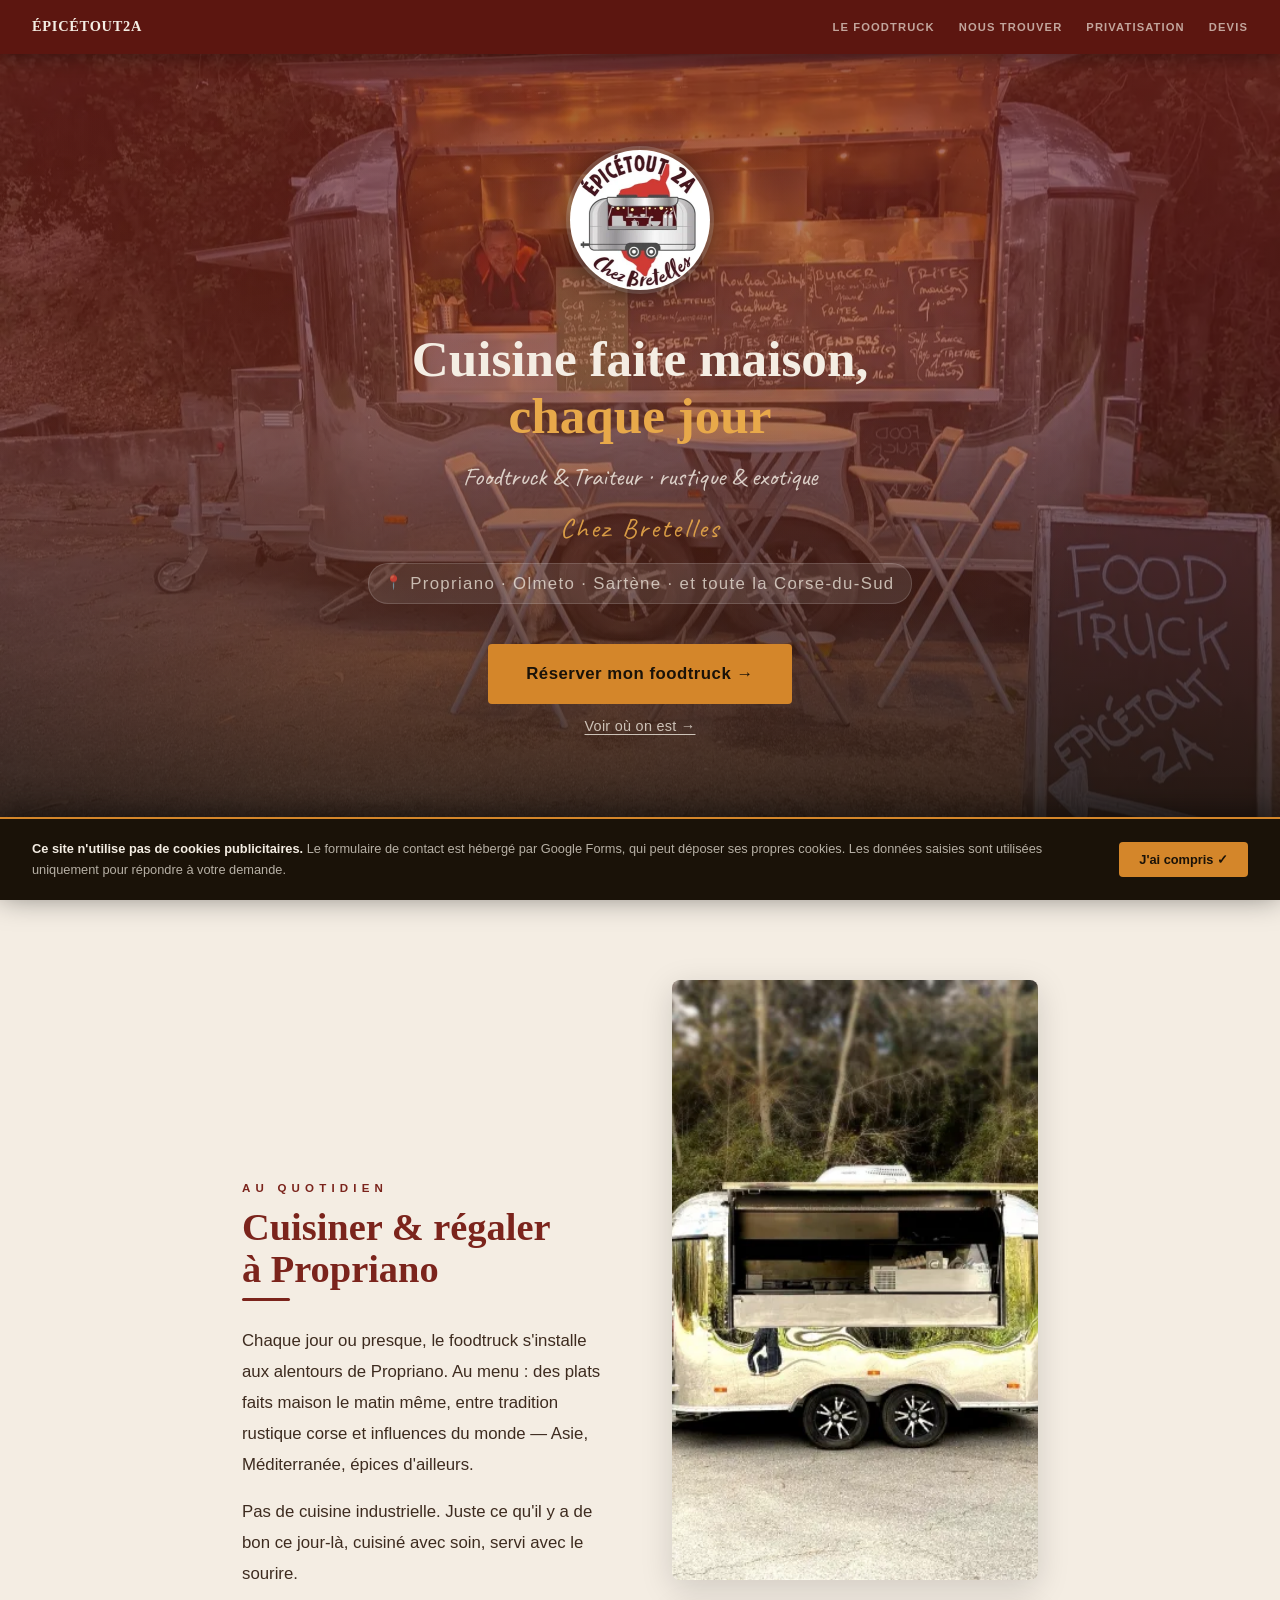
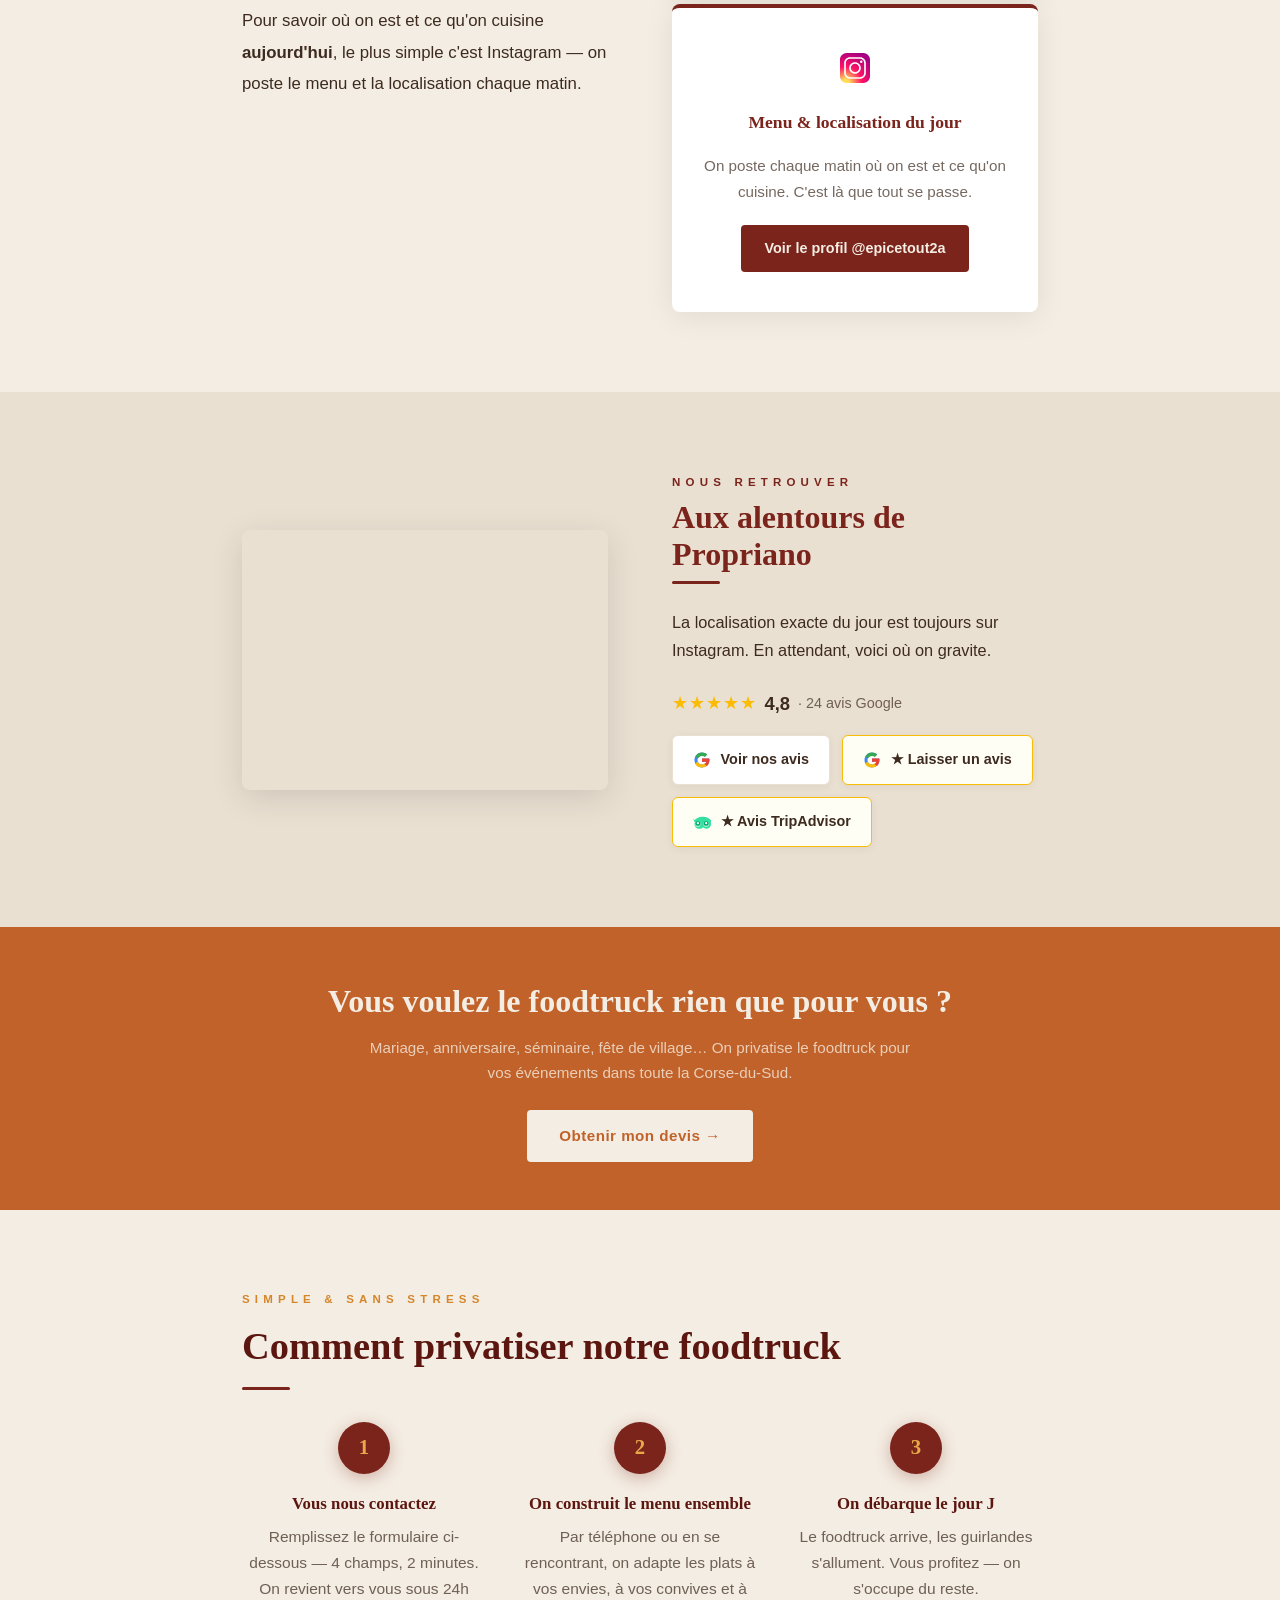
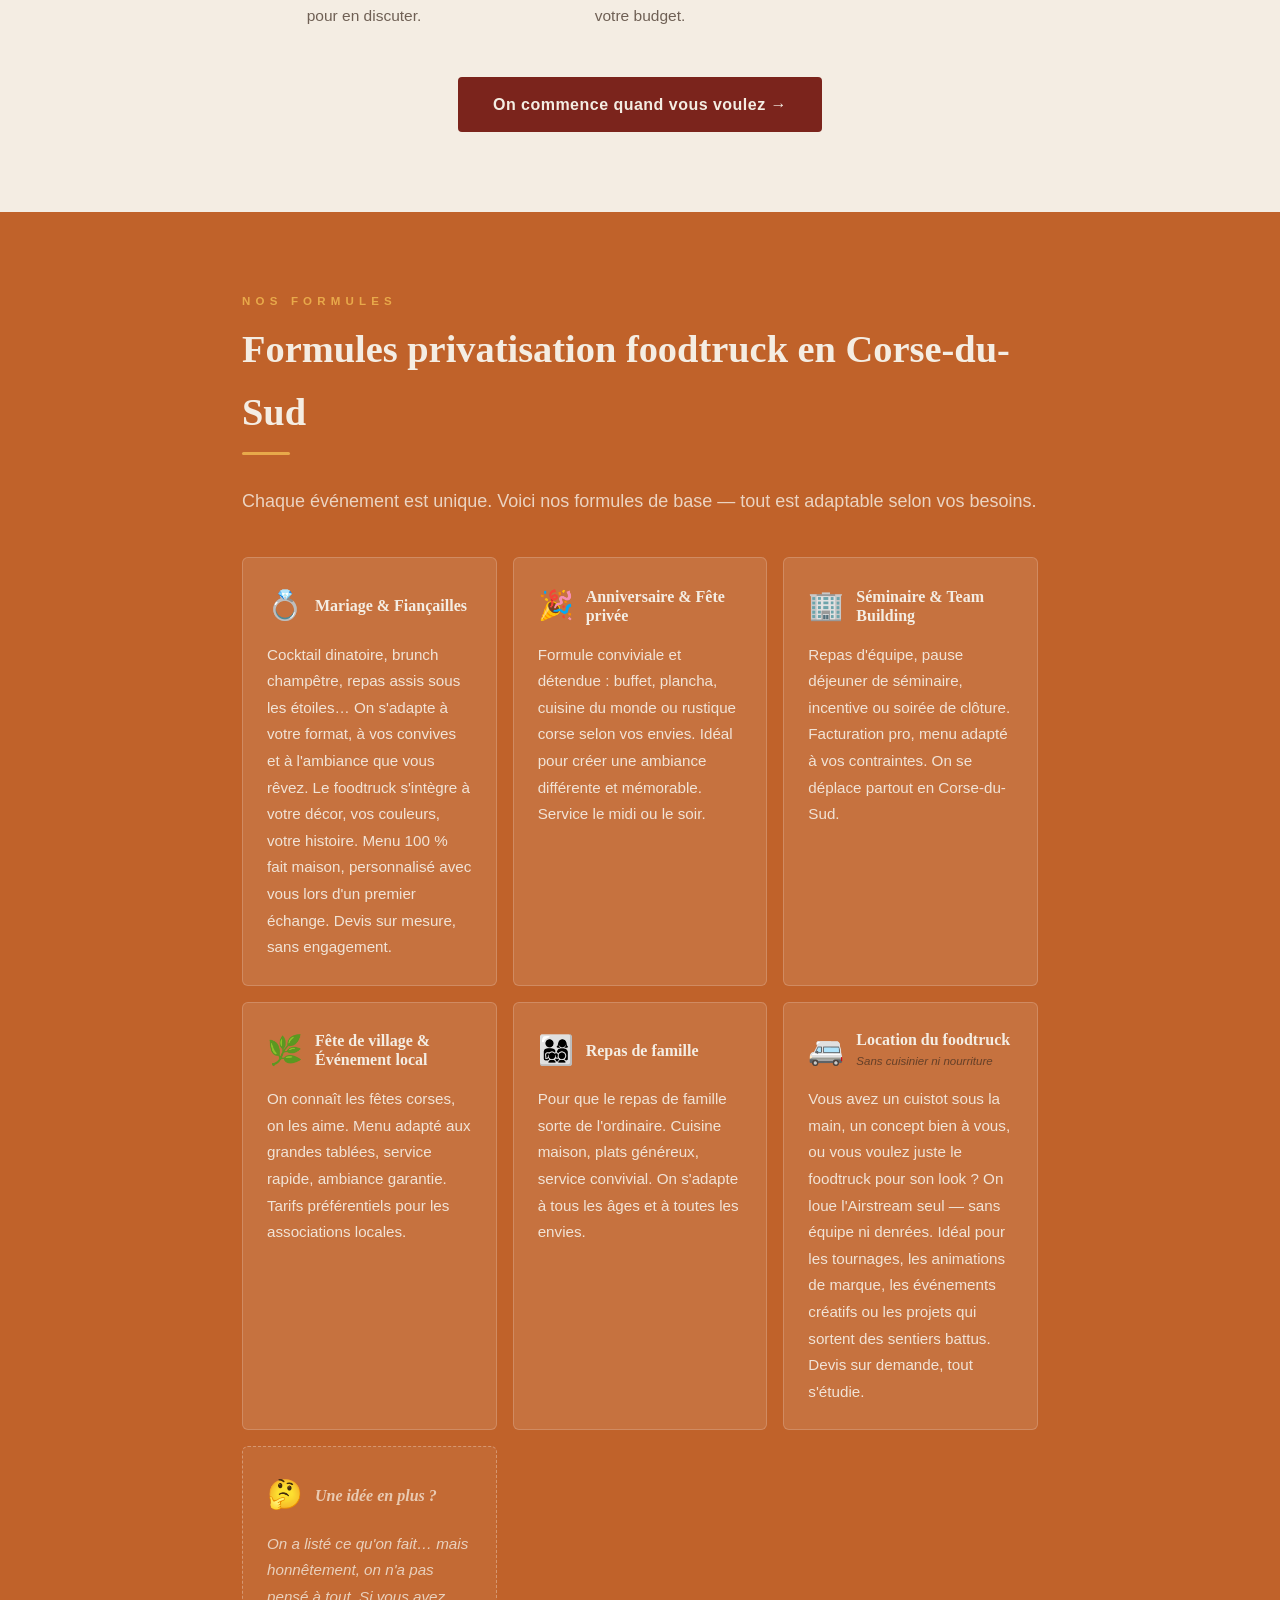
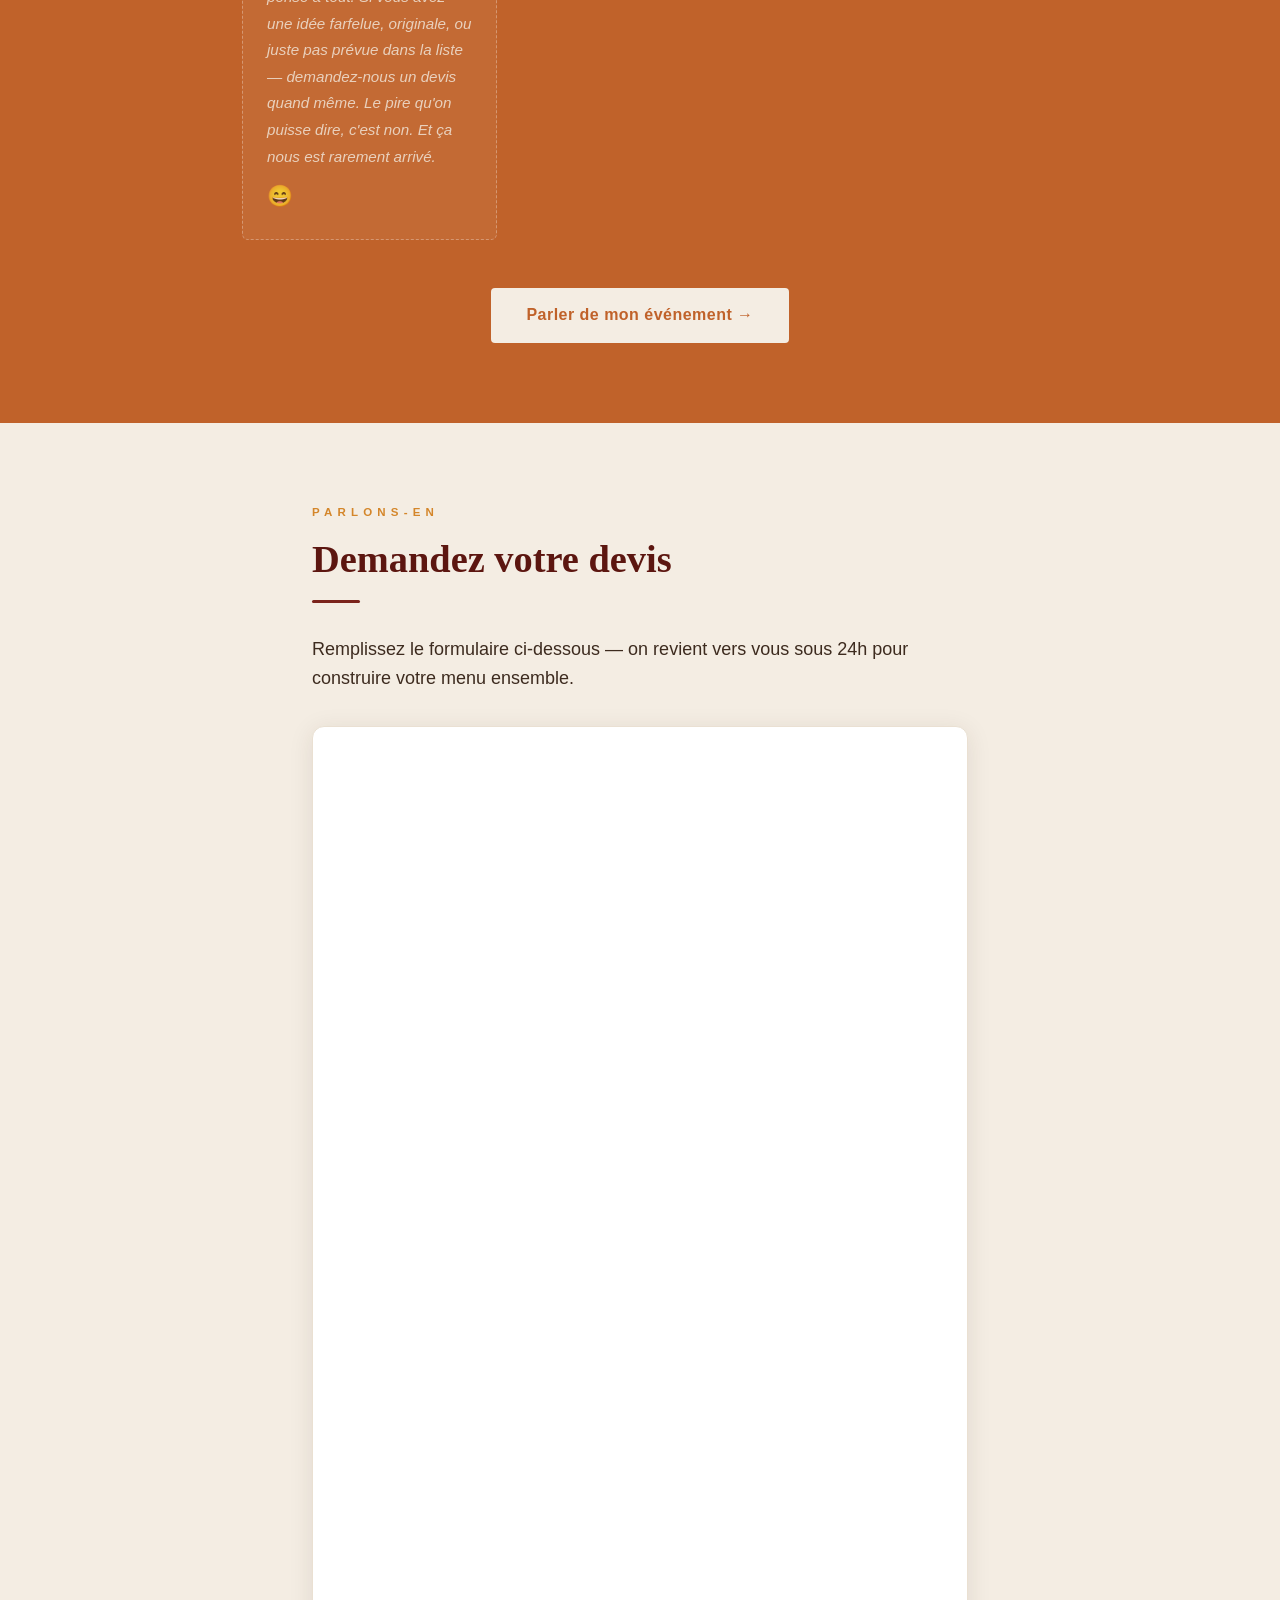
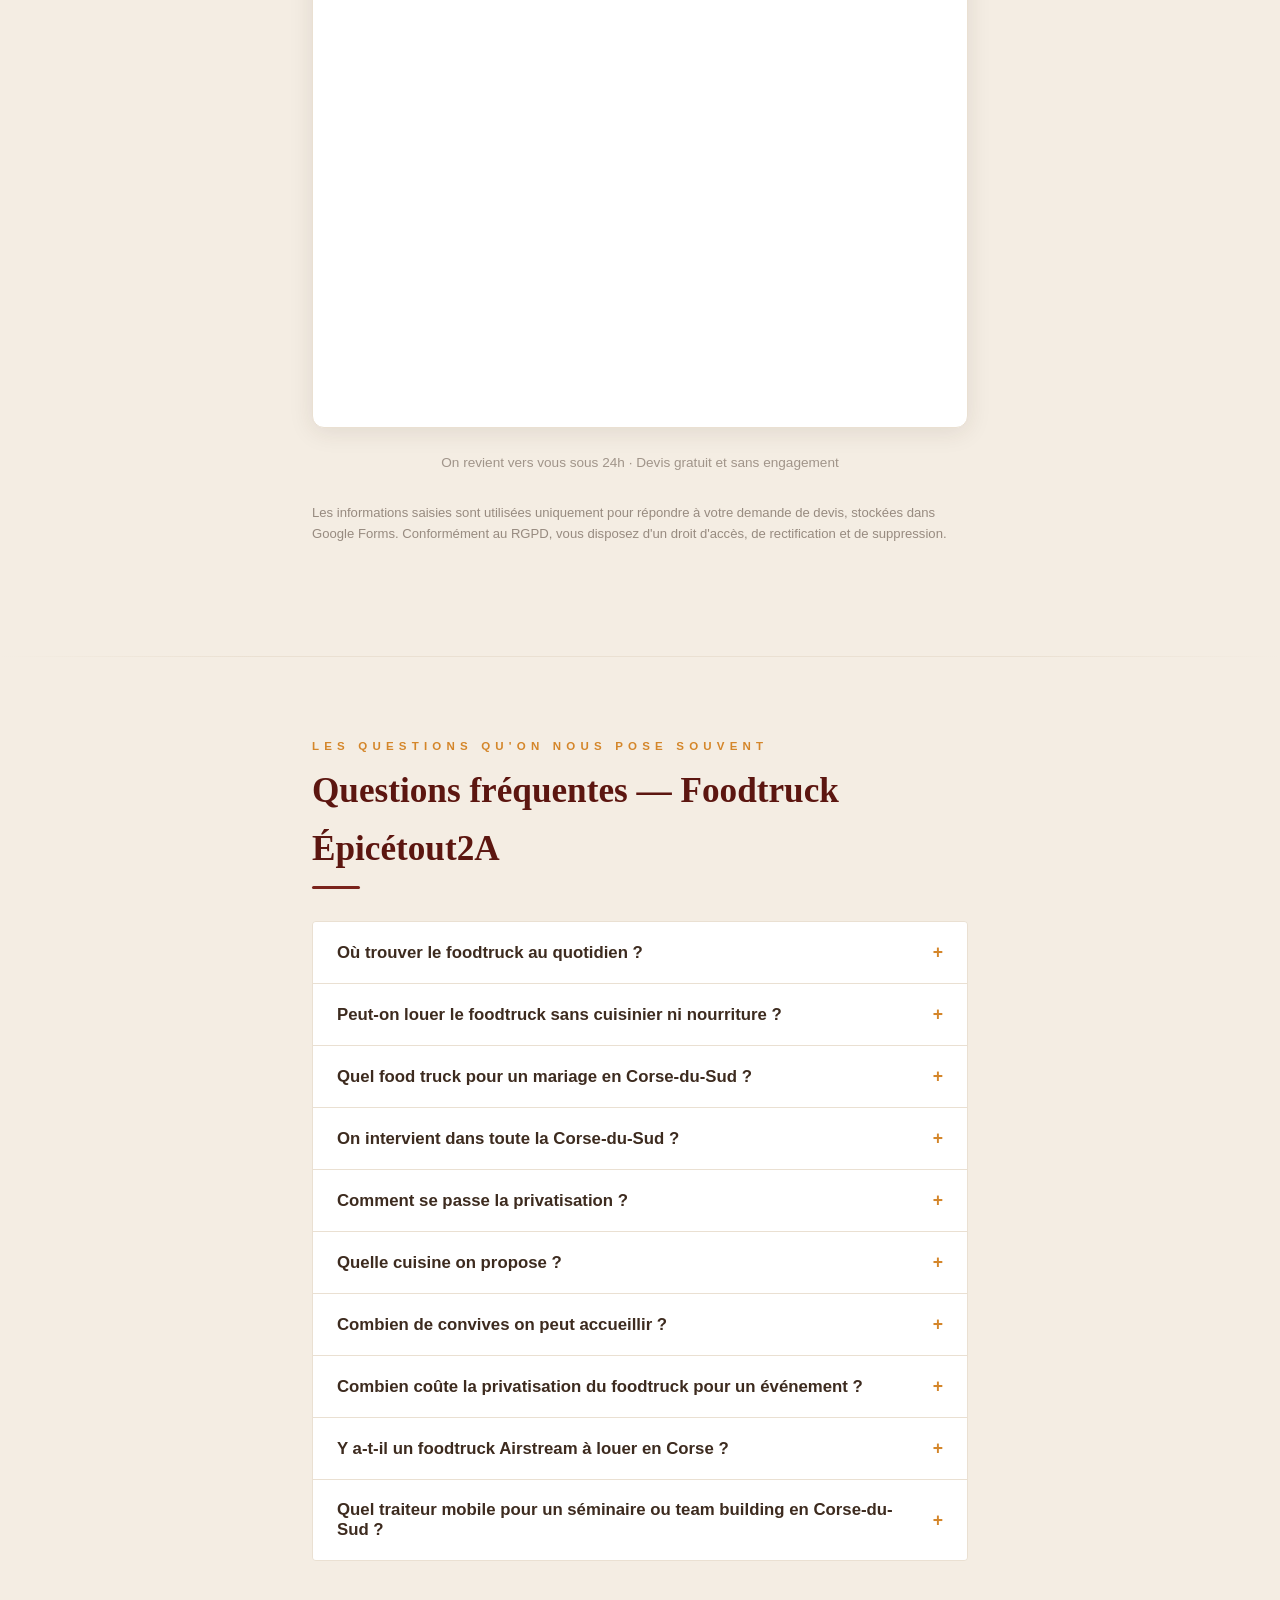
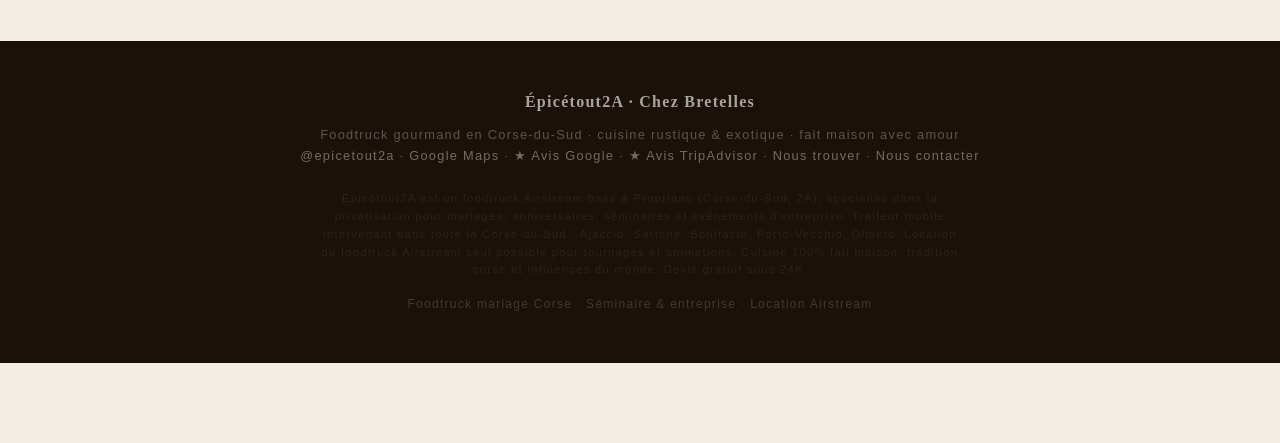
==== index.html @ 74b4d6d5 "feat: add "Nous trouver" section link + fix anchor scroll offset Title tag: brand name first for SEO" ====
<!DOCTYPE html>
<html lang="fr">
<head>
<meta charset="UTF-8">
<link rel="icon" type="image/x-icon" href="assets/images/favicon.png">
<link rel="icon" type="image/png" sizes="32x32" href="assets/images/favicon-32x32.png">
<link rel="icon" type="image/png" sizes="16x16" href="assets/images/favicon-32x32.png">
<link rel="apple-touch-icon" sizes="180x180" href="assets/images/apple-touch-icon.png">
<meta name="viewport" content="width=device-width, initial-scale=1.0">
<title>Épicétout2A - Plats à Emporter & Privatisation - Foodtruck Corse-du-Sud</title>
<meta name="description" content="Foodtruck Airstream à Propriano, Corse-du-Sud. Privatisation mariages, séminaires & événements. Cuisine fait maison. Location possible. Devis gratuit 24h.">
<meta name="keywords" content="Épicétout2A, Epicetout 2A, épicétout Propriano, food truck Propriano, food truck Corse, food truck Corse-du-Sud, food truck 2A, location food truck Corse, louer food truck Corse-du-Sud, location Airstream Corse, food truck mariage Corse, privatisation food truck Corse-du-Sud, traiteur mobile 2A, food truck événement Corse, Airstream Corse, cuisine corse fait maison, street food Propriano, menu du jour Propriano, food truck Ajaccio, food truck Sartène, food truck Bonifacio, food truck Porto-Vecchio, location camion cuisine Corse">
<meta name="robots" content="index, follow">
<meta property="og:title" content="Épicétout2A · Foodtruck Privatisation & Location en Corse-du-Sud">
<meta property="og:description" content="Food truck Airstream gourmand à Propriano. Privatisation avec service traiteur ou location du foodtruck seul pour vos événements en Corse-du-Sud. Devis gratuit sous 24h.">
<meta property="og:type" content="website">
<meta property="og:locale" content="fr_FR">
<meta property="og:url" content="https://epicetout2a.fr/">
<meta property="og:image" content="https://epicetout2a.fr/assets/images/hero.jpg">
<meta property="og:image:alt" content="Foodtruck Airstream Épicétout2A en Corse-du-Sud">
<meta property="og:site_name" content="Épicétout2A">
<meta name="twitter:card" content="summary_large_image">
<meta name="twitter:title" content="Épicétout2A · Foodtruck Airstream Corse-du-Sud">
<meta name="twitter:description" content="Foodtruck Airstream à Propriano. Privatisation mariages, séminaires, anniversaires. Location truck seul possible. Cuisine fait maison. Devis gratuit sous 24h.">
<meta name="twitter:image" content="https://epicetout2a.fr/assets/images/hero.jpg">
<!-- HowTo schema : featured snippets "comment privatiser un foodtruck" -->
<script type="application/ld+json">
{
  "@context": "https://schema.org",
  "@type": "HowTo",
  "name": "Comment privatiser le foodtruck Épicétout2A pour votre événement en Corse-du-Sud",
  "description": "3 étapes pour privatiser le foodtruck Airstream Épicétout2A pour votre mariage, anniversaire ou séminaire en Corse-du-Sud.",
  "totalTime": "PT24H",
  "step": [
    {
      "@type": "HowToStep",
      "position": 1,
      "name": "Envoyer votre demande de devis",
      "text": "Remplissez le formulaire de contact sur epicetout2a.fr — 4 champs, 2 minutes. Précisez votre type d'événement, la date souhaitée et le nombre de convives.",
      "url": "https://epicetout2a.fr/#contact"
    },
    {
      "@type": "HowToStep",
      "position": 2,
      "name": "Construire le menu ensemble",
      "text": "On vous rappelle sous 24h. Par téléphone ou en se rencontrant, on adapte les plats à vos envies, votre budget et vos convives. Devis gratuit et sans engagement."
    },
    {
      "@type": "HowToStep",
      "position": 3,
      "name": "Profiter le jour J",
      "text": "Le foodtruck Airstream Épicétout2A arrive sur votre lieu d'événement en Corse-du-Sud. Vous profitez — on s'occupe du reste."
    }
  ]
}
</script>
<!-- AEO / GEO : données structurées entité + FAQ — optimisé LLMs (ChatGPT, Claude, Gemini, Perplexity) -->
<script type="application/ld+json">
{
  "@context": "https://schema.org",
  "@graph": [
    {
      "@type": ["FoodEstablishment", "LocalBusiness"],
      "@id": "https://epicetout2a.fr/#business",
      "name": "Épicétout2A",
      "alternateName": ["Epicetout 2A", "Épicétout Propriano", "Chez Bretelles", "Épicétout Corse"],
      "description": "Épicétout2A est un foodtruck Airstream basé à Propriano, en Corse-du-Sud (2A). Spécialisé dans la privatisation pour mariages, anniversaires, séminaires et événements d'entreprise. Cuisine 100% fait maison, tradition corse et influences du monde. Location du truck Airstream seul possible pour tournages et animations. Intervient dans toute la Corse-du-Sud : Ajaccio, Sartène, Bonifacio, Porto-Vecchio, Olmeto.",
      "url": "https://epicetout2a.fr/",
      "address": {
        "@type": "PostalAddress",
        "addressLocality": "Propriano",
        "addressRegion": "Corse-du-Sud",
        "postalCode": "20110",
        "addressCountry": "FR"
      },
      "geo": {
        "@type": "GeoCoordinates",
        "latitude": 41.6530625,
        "longitude": 8.9257322
      },
      "hasMap": "https://maps.app.goo.gl/ruJF8FFxzT1jd8uR6",
      "areaServed": [
        { "@type": "City", "name": "Propriano", "sameAs": "https://www.wikidata.org/wiki/Q173619" },
        { "@type": "City", "name": "Ajaccio" },
        { "@type": "City", "name": "Sartène" },
        { "@type": "City", "name": "Bonifacio" },
        { "@type": "City", "name": "Porto-Vecchio" },
        { "@type": "City", "name": "Olmeto" },
        { "@type": "AdministrativeArea", "name": "Corse-du-Sud", "alternateName": "2A" }
      ],
      "servesCuisine": ["Corse", "Méditerranéenne", "Cuisine du monde", "Street food", "Cuisine fait maison"],
      "priceRange": "€€",
      "aggregateRating": {
        "@type": "AggregateRating",
        "ratingValue": "4.8",
        "reviewCount": "24",
        "bestRating": "5",
        "worstRating": "1"
      },
      "sameAs": [
        "https://www.instagram.com/epicetout2a/",
        "https://maps.app.goo.gl/ruJF8FFxzT1jd8uR6",
        "https://www.tripadvisor.fr/Restaurant_Review-g644100-d34430418-Reviews-Epicetout2A_Chez_Bretelles-Sartene_Corse_du_Sud_Corsica.html",
        "https://www.facebook.com/profile.php?id=61580472495480"
      ],
      "knowsAbout": [
        "foodtruck privatisation Corse",
        "traiteur mariage Corse-du-Sud",
        "traiteur mobile Corse",
        "location Airstream Corse",
        "cuisine corse fait maison",
        "foodtruck événement Corse",
        "street food Propriano",
        "séminaire repas Corse-du-Sud"
      ],
      "potentialAction": {
        "@type": "ReserveAction",
        "target": "https://epicetout2a.fr/#contact",
        "name": "Demander un devis gratuit"
      },
      "contactPoint": {
        "@type": "ContactPoint",
        "contactType": "customer service",
        "contactOption": "TollFree",
        "availableLanguage": "French",
        "url": "https://epicetout2a.fr/#contact"
      },
      "hasOfferCatalog": {
        "@type": "OfferCatalog",
        "name": "Formules de privatisation et location foodtruck Corse-du-Sud",
        "itemListElement": [
          {
            "@type": "Offer",
            "name": "Mariage & Fiançailles en Corse",
            "description": "Privatisation du foodtruck Airstream pour mariage en Corse-du-Sud. Menu 100% personnalisé, cocktail dinatoire, brunch champêtre ou repas assis. Service à table possible. Devis gratuit sous 24h.",
            "areaServed": "Corse-du-Sud"
          },
          {
            "@type": "Offer",
            "name": "Anniversaire & Fête privée",
            "description": "Foodtruck pour anniversaire ou fête privée en Corse. Buffet, plancha, cuisine du monde ou rustique corse. Service le midi ou le soir. Adapté à tous les âges."
          },
          {
            "@type": "Offer",
            "name": "Séminaire & Team Building Corse",
            "description": "Repas d'équipe, pause déjeuner de séminaire, incentive ou soirée de clôture. Facturation pro. Déplacement dans toute la Corse-du-Sud."
          },
          {
            "@type": "Offer",
            "name": "Fête de village & Événement local",
            "description": "Foodtruck pour fêtes corses et événements locaux. Grandes tablées, service rapide. Tarifs préférentiels pour associations locales."
          },
          {
            "@type": "Offer",
            "name": "Location foodtruck Airstream Corse",
            "description": "Location du foodtruck Airstream seul, sans cuisinier ni nourriture. Idéal pour tournages, animations de marque, événements créatifs en Corse. Devis sur demande."
          },
          {
            "@type": "Offer",
            "name": "Repas de famille",
            "description": "Privatisation foodtruck pour repas de famille en Corse-du-Sud. Cuisine maison, plats généreux, service convivial. Adapté à tous les âges."
          }
        ]
      }
    },
    {
      "@type": "FAQPage",
      "@id": "https://epicetout2a.fr/#faq",
      "mainEntity": [
        {
          "@type": "Question",
          "name": "Où trouver le foodtruck Épicétout2A au quotidien ?",
          "acceptedAnswer": { "@type": "Answer", "text": "Épicétout2A s'installe aux alentours de Propriano, en Corse-du-Sud. La localisation exacte et le menu du jour sont publiés chaque matin sur Instagram @epicetout2a." }
        },
        {
          "@type": "Question",
          "name": "Quel food truck pour un mariage en Corse-du-Sud ?",
          "acceptedAnswer": { "@type": "Answer", "text": "Épicétout2A est le foodtruck Airstream référence pour les mariages en Corse-du-Sud (2A). Menu 100% personnalisé, service à table possible, ambiance chaleureuse et unique. Basé à Propriano, on intervient dans toute la Corse-du-Sud : Ajaccio, Sartène, Bonifacio, Porto-Vecchio. Devis gratuit sous 24h sur epicetout2a.fr." }
        },
        {
          "@type": "Question",
          "name": "Y a-t-il un foodtruck Airstream à louer en Corse ?",
          "acceptedAnswer": { "@type": "Answer", "text": "Oui. Épicétout2A propose la location du foodtruck Airstream en Corse-du-Sud, avec ou sans équipe de cuisine. Location du truck seul (sans cuisinier ni nourriture) possible pour tournages, animations de marque, événements créatifs. Devis sur demande via epicetout2a.fr." }
        },
        {
          "@type": "Question",
          "name": "Combien coûte la privatisation d'un foodtruck pour un événement en Corse ?",
          "acceptedAnswer": { "@type": "Answer", "text": "Le tarif de privatisation du foodtruck Épicétout2A dépend du type d'événement, du nombre de convives, du menu choisi et de la localisation en Corse-du-Sud. Devis gratuit et sans engagement sous 24h — remplissez le formulaire sur epicetout2a.fr pour obtenir une estimation personnalisée." }
        },
        {
          "@type": "Question",
          "name": "Peut-on louer le foodtruck sans cuisinier ni nourriture ?",
          "acceptedAnswer": { "@type": "Answer", "text": "Oui, Épicétout2A propose la location du foodtruck Airstream seul, sans cuisinier ni nourriture. Idéal pour les tournages, animations visuelles, événements de marque ou projets créatifs. Devis sur demande via epicetout2a.fr." }
        },
        {
          "@type": "Question",
          "name": "Épicétout2A se déplace-t-il dans toute la Corse ?",
          "acceptedAnswer": { "@type": "Answer", "text": "Épicétout2A intervient dans toute la Corse-du-Sud (2A) — Ajaccio, Sartène, Bonifacio, Porto-Vecchio, Olmeto et les villages alentours. Déplacement hors 2A possible sur demande." }
        },
        {
          "@type": "Question",
          "name": "Comment fonctionne la privatisation du foodtruck Épicétout2A ?",
          "acceptedAnswer": { "@type": "Answer", "text": "Trois étapes : (1) Remplissez le formulaire sur epicetout2a.fr. (2) On vous rappelle sous 24h pour construire le menu ensemble selon vos envies et votre budget. (3) Le foodtruck débarque le jour J — vous profitez, on s'occupe du reste. Devis gratuit et sans engagement." }
        },
        {
          "@type": "Question",
          "name": "Quelle cuisine propose Épicétout2A ?",
          "acceptedAnswer": { "@type": "Answer", "text": "Cuisine 100% fait maison, mêlant la tradition rustique corse (plats mijotés, produits locaux) aux influences du monde (Asie, Méditerranée, épices exotiques). Le menu change chaque jour et est entièrement personnalisable pour vos événements privés." }
        },
        {
          "@type": "Question",
          "name": "Quel est le meilleur traiteur mobile pour un séminaire en Corse-du-Sud ?",
          "acceptedAnswer": { "@type": "Answer", "text": "Épicétout2A est un foodtruck traiteur mobile basé à Propriano, Corse-du-Sud, spécialisé dans les repas de séminaire et événements d'entreprise. Facturation pro, menu adapté, déplacement dans toute la Corse-du-Sud. Contact via epicetout2a.fr." }
        }
      ]
    }
  ]
}
</script>
<!-- Canonical à mettre à jour avec l'URL définitive une fois le domaine configuré -->
<link rel="canonical" href="https://epicetout2a.fr/">
<link rel="preconnect" href="https://fonts.bunny.net" crossorigin>
<link rel="preload" href="assets/images/hero.webp" as="image" type="image/webp" fetchpriority="high">
<link rel="preload" href="https://fonts.bunny.net/css?family=playfair-display:400i,700,700i,900,900i|source-sans-3:300,400,600|caveat:500,700&display=swap" as="style" onload="this.onload=null;this.rel='stylesheet'">
<noscript><link href="https://fonts.bunny.net/css?family=playfair-display:400i,700,700i,900,900i|source-sans-3:300,400,600|caveat:500,700&display=swap" rel="stylesheet"></noscript>

<link rel="stylesheet" href="assets/css/style.css">
<!-- SEO/AEO : termes techniques pour référencement -->
<!-- foodtruck Airstream Corse, remorque cuisine Airstream 2A, caravane cuisine chromée, -->
<!-- Airstream food truck Propriano, Airstream privatisation Corse-du-Sud -->
</head>
<body>

<!-- NAV -->
<nav>
  <span class="brand">Épicétout2A</span>
  <a href="#quotidien">Le foodtruck</a>
  <a href="#retrouver">Nous trouver</a>
  <a href="#privatisation">Privatisation</a>
  <a href="#contact">Devis</a>
  <button class="nav-burger" aria-label="Menu" onclick="toggleNav(this)">
    <span></span><span></span><span></span>
  </button>
</nav>
<div class="nav-mobile-menu" id="navMobile">
  <a href="#quotidien" onclick="closeNav()">Le foodtruck</a>
  <a href="#retrouver" onclick="closeNav()">Nous trouver</a>
  <a href="#privatisation" onclick="closeNav()">Privatisation</a>
  <a href="#contact" onclick="closeNav()">Devis gratuit</a>
</div>

<!-- ═══════════════════════════════════════
     HERO
════════════════════════════════════════ -->
<div class="hero-daily" id="hero" style="background-image:linear-gradient(to bottom,rgba(123,36,28,0.75) 0%,rgba(123,36,28,0.55) 40%,rgba(26,18,8,0.9) 100%),image-set(url('assets/images/hero.webp') type('image/webp'),url('assets/images/hero.jpg') type('image/jpeg'));background-size:cover;background-position:center 40%;background-repeat:no-repeat;">
  <div class="logo-wrap">
    <picture>
      <source srcset="assets/images/logo.webp" type="image/webp">
      <img src="assets/images/logo.jpg" alt="Logo Épicétout2A" width="120" height="120" loading="eager" fetchpriority="high">
    </picture>
  </div>
  <h1>Cuisine faite maison,<br><em>chaque jour</em></h1>
  <p class="tagline">Foodtruck &amp; Traiteur · rustique &amp; exotique</p>
  <p class="bretelles">Chez Bretelles</p>
  <span class="geo">Propriano · Olmeto · Sartène · et toute la Corse-du-Sud</span>
  <a href="#contact" class="hero-cta">Réserver mon foodtruck →</a>
  <a href="#retrouver" class="hero-cta-secondary">Voir où on est →</a>
  <div class="scroll-hint">↓ découvrir</div>
</div>

<!-- ═══════════════════════════════════════
     LE QUOTIDIEN
════════════════════════════════════════ -->
<div class="daily-section" id="quotidien">
  <div class="daily-inner">
    <div class="daily-text">
      <p class="sec-label">Au quotidien</p>
      <h2>Cuisiner &amp; régaler<br>à Propriano</h2>
      <div class="rule"></div>
      <p>Chaque jour ou presque, le foodtruck s'installe aux alentours de Propriano. Au menu : des plats faits maison le matin même, entre tradition rustique corse et influences du monde — Asie, Méditerranée, épices d'ailleurs.</p>
      <p>Pas de cuisine industrielle. Juste ce qu'il y a de bon ce jour-là, cuisiné avec soin, servi avec le sourire.</p>
      <p>Pour savoir où on est et ce qu'on cuisine <strong>aujourd'hui</strong>, le plus simple c'est Instagram — on poste le menu et la localisation chaque matin.</p>
    </div>
    <div>
      <div style="border-radius:8px;overflow:hidden;box-shadow:0 8px 32px rgba(0,0,0,0.15);">
        <picture>
          <source srcset="assets/images/foodtruck-photo.webp" type="image/webp">
          <img src="assets/images/foodtruck-photo.jpg" alt="Épicétout2A - Foodtruck Airstream en Corse-du-Sud" width="600" height="600" style="width:100%;display:block;aspect-ratio:1/1;object-fit:cover;object-position:center bottom;" loading="lazy">
        </picture>
      </div>
      <div style="margin-top:1.5rem;">
        <div class="insta-card">
          <svg xmlns="http://www.w3.org/2000/svg" viewBox="0 0 48 48" width="40" height="40" style="margin-bottom:0.25rem;">
            <radialGradient id="ig" cx="19%" cy="99%" r="108%">
              <stop offset="0" stop-color="#fd5"/>
              <stop offset=".1" stop-color="#fd5"/>
              <stop offset=".5" stop-color="#f16"/>
              <stop offset="1" stop-color="#a40082"/>
            </radialGradient>
            <path fill="url(#ig)" d="M34.017 41.99l-20 .019c-4.4.004-8.003-3.592-8.008-7.992l-.019-20c-.004-4.4 3.592-8.003 7.992-8.008l20-.019c4.4-.004 8.003 3.592 8.008 7.992l.019 20c.005 4.401-3.592 8.004-7.992 8.008z"/>
            <path fill="#fff" d="M24 31c-3.859 0-7-3.14-7-7s3.141-7 7-7 7 3.14 7 7-3.141 7-7 7zm0-12c-2.757 0-5 2.243-5 5s2.243 5 5 5 5-2.243 5-5-2.243-5-5-5z"/>
            <circle cx="31.5" cy="16.5" r="1.5" fill="#fff"/>
            <path fill="#fff" d="M30 37H18c-3.859 0-7-3.14-7-7V18c0-3.86 3.141-7 7-7h12c3.859 0 7 3.14 7 7v12c0 3.86-3.141 7-7 7zM18 13c-2.757 0-5 2.243-5 5v12c0 2.757 2.243 5 5 5h12c2.757 0 5-2.243 5-5V18c0-2.757-2.243-5-5-5H18z"/>
          </svg>
          <h3>Menu &amp; localisation du jour</h3>
          <p>On poste chaque matin où on est et ce qu'on cuisine. C'est là que tout se passe.</p>
          <a href="https://www.instagram.com/epicetout2a/" target="_blank" rel="noopener noreferrer" data-umami-event="click_instagram" class="insta-handle">
            Voir le profil @epicetout2a
          </a>
        </div>
      </div>
    </div>
  </div>
</div>

<!-- ═══════════════════════════════════════
     NOUS RETROUVER
════════════════════════════════════════ -->
<div class="retrouver-section" id="retrouver">
  <div class="retrouver-inner">
    <div class="retrouver-map">
      <iframe
        src="https://www.google.com/maps/embed?pb=!1m18!1m12!1m3!1d2893!2d8.9257322!3d41.6530625!2m3!1f0!2f0!3f0!3m2!1i1024!2i768!4f13.1!3m3!1m2!1s0x12da2f575fb54df5%3A0xc19603756e8aa6eb!2s%C3%89picetout%202A%20-%20Chez%20Bretelles!5e0!3m2!1sfr!2sfr!4v1685000000000!5m2!1sfr!2sfr"
        width="100%" height="260" style="border:0;display:block;"
        allowfullscreen="" loading="lazy"
        referrerpolicy="no-referrer-when-downgrade"
        title="Localisation Épicétout2A sur Google Maps">
      </iframe>
    </div>
    <div class="retrouver-info">
      <p class="sec-label">Nous retrouver</p>
      <h2>Aux alentours de Propriano</h2>
      <div class="rule"></div>
      <p>La localisation exacte du jour est toujours sur Instagram. En attendant, voici où on gravite.</p>
      <div style="display:flex;align-items:center;gap:0.5rem;margin-bottom:1rem;font-family:'Source Sans 3',sans-serif;">
        <span style="color:#FBBC05;font-size:1.1rem;letter-spacing:0.05em;">★★★★★</span>
        <strong style="font-size:1.15rem;color:var(--brun);">4,8</strong>
        <span style="font-size:0.9rem;color:var(--brun);opacity:0.7;">· 24 avis Google</span>
      </div>
      <div style="display:flex;flex-wrap:wrap;gap:0.75rem;align-items:center;">
        <a href="https://maps.app.goo.gl/ruJF8FFxzT1jd8uR6" target="_blank" rel="noopener noreferrer" class="btn-google-avis" data-umami-event="click_google_maps">
          <svg width="18" height="18" viewBox="0 0 48 48" xmlns="http://www.w3.org/2000/svg"><path fill="#4285F4" d="M44.5 20H24v8.5h11.7C34.2 33.5 29.6 36 24 36c-6.6 0-12-5.4-12-12s5.4-12 12-12c2.9 0 5.6 1.1 7.6 2.8l6-6C34.3 6.1 29.4 4 24 4 12.9 4 4 12.9 4 24s8.9 20 20 20c11 0 19.7-8 19.7-20 0-1.3-.1-2.7-.2-4z"/><path fill="#34A853" d="M6.3 14.7l7 5.1C15 16.2 19.1 13 24 13c2.9 0 5.6 1.1 7.6 2.8l6-6C34.3 6.1 29.4 4 24 4 16.3 4 9.7 8.4 6.3 14.7z"/><path fill="#FBBC05" d="M24 44c5.4 0 10.3-1.9 14-5.1l-6.5-5.3C29.7 35.5 27 36 24 36c-5.5 0-10.1-3.4-11.7-8.2l-7 5.4C8.3 39.6 15.6 44 24 44z"/><path fill="#EA4335" d="M44.5 20H24v8.5h11.7c-.9 2.7-2.7 5-5.2 6.4l6.5 5.3C41.1 36.5 44 30.8 44 24c0-1.3-.1-2.7-.5-4z"/></svg>
          Voir nos avis
        </a>
        <a href="https://g.page/r/Ceumim51A5bBEAE/review" target="_blank" rel="noopener noreferrer" class="btn-google-avis btn-laisser-avis" data-umami-event="click_google_review">
          <svg width="18" height="18" viewBox="0 0 48 48" xmlns="http://www.w3.org/2000/svg"><path fill="#4285F4" d="M44.5 20H24v8.5h11.7C34.2 33.5 29.6 36 24 36c-6.6 0-12-5.4-12-12s5.4-12 12-12c2.9 0 5.6 1.1 7.6 2.8l6-6C34.3 6.1 29.4 4 24 4 12.9 4 4 12.9 4 24s8.9 20 20 20c11 0 19.7-8 19.7-20 0-1.3-.1-2.7-.2-4z"/><path fill="#34A853" d="M6.3 14.7l7 5.1C15 16.2 19.1 13 24 13c2.9 0 5.6 1.1 7.6 2.8l6-6C34.3 6.1 29.4 4 24 4 16.3 4 9.7 8.4 6.3 14.7z"/><path fill="#FBBC05" d="M24 44c5.4 0 10.3-1.9 14-5.1l-6.5-5.3C29.7 35.5 27 36 24 36c-5.5 0-10.1-3.4-11.7-8.2l-7 5.4C8.3 39.6 15.6 44 24 44z"/><path fill="#EA4335" d="M44.5 20H24v8.5h11.7c-.9 2.7-2.7 5-5.2 6.4l6.5 5.3C41.1 36.5 44 30.8 44 24c0-1.3-.1-2.7-.5-4z"/></svg>
          ★ Laisser un avis
        </a>
        <a href="https://www.tripadvisor.fr/Restaurant_Review-g644100-d34430418-Reviews-Epicetout2A_Chez_Bretelles-Sartene_Corse_du_Sud_Corsica.html" target="_blank" rel="noopener noreferrer" class="btn-google-avis btn-laisser-avis" data-umami-event="click_tripadvisor_review">
          <svg width="18" height="18" viewBox="0 0 24 24" xmlns="http://www.w3.org/2000/svg"><circle cx="6.5" cy="13.5" r="3.5" fill="#00AA6C"/><circle cx="17.5" cy="13.5" r="3.5" fill="#00AA6C"/><path d="M12 5C8.13 5 4.63 6.67 2.24 9.36L0 8l2.5 4.5A6.46 6.46 0 0 0 2 14.5C2 18.09 4.91 21 8.5 21c1.93 0 3.67-.83 4.88-2.16A6.46 6.46 0 0 0 17.5 21c3.59 0 6.5-2.91 6.5-6.5 0-.54-.07-1.06-.19-1.56L26 8l-2.24 1.36C21.37 6.67 17.87 5 14 5h-2zm-5.5 6a3.5 3.5 0 1 1 0 7 3.5 3.5 0 0 1 0-7zm11 0a3.5 3.5 0 1 1 0 7 3.5 3.5 0 0 1 0-7z" fill="#34E0A1"/><circle cx="6.5" cy="13.5" r="1.5" fill="white"/><circle cx="17.5" cy="13.5" r="1.5" fill="white"/></svg>
          ★ Avis TripAdvisor
        </a>
      </div>
    </div>
  </div>
</div>

<!-- ═══════════════════════════════════════
     TRANSITION QUOTIDIEN → PRIVATISATION
════════════════════════════════════════ -->
<div class="transition-band" id="privatisation">
  <h2>Vous voulez le foodtruck rien que pour vous ?</h2>
  <p>Mariage, anniversaire, séminaire, fête de village… On privatise le foodtruck pour vos événements dans toute la Corse-du-Sud.</p>
  <a href="#contact">Obtenir mon devis →</a>
</div>

<!-- ═══════════════════════════════════════
     COMMENT ÇA MARCHE
════════════════════════════════════════ -->
<div class="how" id="comment">
  <p class="sec-label">Simple &amp; sans stress</p>
  <h2>Comment privatiser notre foodtruck</h2>
  <div class="rule"></div>
  <div class="steps">
    <div class="step">
      <div class="step-num">1</div>
      <h3>Vous nous contactez</h3>
      <p>Remplissez le formulaire ci-dessous — 4 champs, 2 minutes. On revient vers vous sous 24h pour en discuter.</p>
    </div>
    <div class="step">
      <div class="step-num">2</div>
      <h3>On construit le menu ensemble</h3>
      <p>Par téléphone ou en se rencontrant, on adapte les plats à vos envies, à vos convives et à votre budget.</p>
    </div>
    <div class="step">
      <div class="step-num">3</div>
      <h3>On débarque le jour J</h3>
      <p>Le foodtruck arrive, les guirlandes s'allument. Vous profitez — on s'occupe du reste.</p>
    </div>
  </div>
  <div style="text-align:center;margin-top:3rem;">
    <a href="#contact" class="cta-inline">On commence quand vous voulez →</a>
  </div>
</div>

<!-- ═══════════════════════════════════════
     OFFRES
════════════════════════════════════════ -->
<div class="offres-bg">
  <div class="offres-inner">
    <p class="sec-label">Nos formules</p>
    <h2>Formules privatisation foodtruck en Corse-du-Sud</h2>
    <div class="rule"></div>
    <p>Chaque événement est unique. Voici nos formules de base — tout est adaptable selon vos besoins.</p>
    <div class="offres-list">
      <div class="offre-item">
        <div class="offre-header">
          <div class="offre-header-left"><span class="offre-icon">💍</span><div><div class="offre-title">Mariage &amp; Fiançailles</div></div></div>
          <span class="offre-toggle">+</span>
        </div>
        <div class="offre-body"><p>Cocktail dinatoire, brunch champêtre, repas assis sous les étoiles… On s'adapte à votre format, à vos convives et à l'ambiance que vous rêvez. Le foodtruck s'intègre à votre décor, vos couleurs, votre histoire. Menu 100 % fait maison, personnalisé avec vous lors d'un premier échange. Devis sur mesure, sans engagement.</p></div>
      </div>
      <div class="offre-item">
        <div class="offre-header">
          <div class="offre-header-left"><span class="offre-icon">🎉</span><div><div class="offre-title">Anniversaire &amp; Fête privée</div></div></div>
          <span class="offre-toggle">+</span>
        </div>
        <div class="offre-body"><p>Formule conviviale et détendue : buffet, plancha, cuisine du monde ou rustique corse selon vos envies. Idéal pour créer une ambiance différente et mémorable. Service le midi ou le soir.</p></div>
      </div>
      <div class="offre-item">
        <div class="offre-header">
          <div class="offre-header-left"><span class="offre-icon">🏢</span><div><div class="offre-title">Séminaire &amp; Team Building</div></div></div>
          <span class="offre-toggle">+</span>
        </div>
        <div class="offre-body"><p>Repas d'équipe, pause déjeuner de séminaire, incentive ou soirée de clôture. Facturation pro, menu adapté à vos contraintes. On se déplace partout en Corse-du-Sud.</p></div>
      </div>
      <div class="offre-item">
        <div class="offre-header">
          <div class="offre-header-left"><span class="offre-icon">🌿</span><div><div class="offre-title">Fête de village &amp; Événement local</div></div></div>
          <span class="offre-toggle">+</span>
        </div>
        <div class="offre-body"><p>On connaît les fêtes corses, on les aime. Menu adapté aux grandes tablées, service rapide, ambiance garantie. Tarifs préférentiels pour les associations locales.</p></div>
      </div>
      <div class="offre-item">
        <div class="offre-header">
          <div class="offre-header-left"><span class="offre-icon">👨‍👩‍👧‍👦</span><div><div class="offre-title">Repas de famille</div></div></div>
          <span class="offre-toggle">+</span>
        </div>
        <div class="offre-body"><p>Pour que le repas de famille sorte de l'ordinaire. Cuisine maison, plats généreux, service convivial. On s'adapte à tous les âges et à toutes les envies.</p></div>
      </div>
      <div class="offre-item">
        <div class="offre-header">
          <div class="offre-header-left"><span class="offre-icon">🚐</span><div><div class="offre-title">Location du foodtruck</div><div style="font-size:0.72rem;opacity:0.7;margin-top:2px;font-style:italic;">Sans cuisinier ni nourriture</div></div></div>
          <span class="offre-toggle">+</span>
        </div>
        <div class="offre-body"><p>Vous avez un cuistot sous la main, un concept bien à vous, ou vous voulez juste le foodtruck pour son look ? On loue l'Airstream seul — sans équipe ni denrées. Idéal pour les tournages, les animations de marque, les événements créatifs ou les projets qui sortent des sentiers battus. Devis sur demande, tout s'étudie.</p></div>
      </div>
      <div class="offre-item offre-wildcard">
        <div class="offre-header">
          <div class="offre-header-left"><span class="offre-icon">🤔</span><div><div class="offre-title">Une idée en plus ?</div></div></div>
        </div>
        <div class="offre-body"><p>On a listé ce qu'on fait… mais honnêtement, on n'a pas pensé à tout. Si vous avez une idée farfelue, originale, ou juste pas prévue dans la liste — demandez-nous un devis quand même. Le pire qu'on puisse dire, c'est non. Et ça nous est rarement arrivé.</p><p style="font-style:normal;font-size:1.3rem;margin-top:0.5rem;">😄</p></div>
      </div>
    </div>
    <div style="text-align:center;margin-top:3rem;">
      <a href="#contact" class="cta-offres">Parler de mon événement →</a>
    </div>
  </div>
</div>

<!-- ═══════════════════════════════════════
     FORMULAIRE
════════════════════════════════════════ -->
<div class="form-section" id="contact">
  <p class="sec-label">Parlons-en</p>
  <h2>Demandez votre devis</h2>
  <div class="rule"></div>

  <p>Remplissez le formulaire ci-dessous — on revient vers vous sous 24h pour construire votre menu ensemble.</p>
  <div class="gform-wrapper">
    <iframe
      src="https://docs.google.com/forms/d/e/1FAIpQLSf5eveps2gGEFy8Tv-64gZN31ZPmy3rHvhoXDEOoudxI9ECpg/viewform?embedded=true"
      width="100%"
      height="1300"
      frameborder="0"
      marginheight="0"
      marginwidth="0"
      style="border-radius:12px;"
      sandbox="allow-scripts allow-forms allow-same-origin allow-popups"
      title="Formulaire de demande de devis Épicétout2A">
      Chargement du formulaire…
    </iframe>
  </div>
  <p class="form-note" style="margin-top:1.5rem;">On revient vers vous sous 24h · Devis gratuit et sans engagement</p>
  <p class="form-rgpd">Les informations saisies sont utilisées uniquement pour répondre à votre demande de devis, stockées dans Google Forms. Conformément au RGPD, vous disposez d'un droit d'accès, de rectification et de suppression.</p>
</div>

<div class="sep"></div>

<!-- ═══════════════════════════════════════
     FAQ
════════════════════════════════════════ -->
<div class="faq-section" id="faq">
  <p class="sec-label">Les questions qu'on nous pose souvent</p>
  <h2>Questions fréquentes — Foodtruck Épicétout2A</h2>
  <div class="rule"></div>
  <div class="faq-list">
    <div class="faq-item">
      <button class="faq-q" onclick="toggleFaq(this)">Où trouver le foodtruck au quotidien ?<span class="faq-icon">+</span></button>
      <div class="faq-a"><p>Épicétout2A s'installe aux alentours de Propriano, en Corse-du-Sud. La localisation exacte et le menu du jour sont publiés chaque matin sur Instagram : <a href="https://www.instagram.com/epicetout2a/" target="_blank" rel="noopener noreferrer" data-umami-event="click_instagram" style="color:var(--rouge);font-weight:600;">@epicetout2a</a></p></div>
    </div>
    <div class="faq-item">
      <button class="faq-q" onclick="toggleFaq(this)">Peut-on louer le foodtruck sans cuisinier ni nourriture ?<span class="faq-icon">+</span></button>
      <div class="faq-a"><p>Oui ! On propose la location du foodtruck Airstream seul, sans équipe ni denrées. Idéal pour les tournages, animations visuelles, événements de marque ou projets créatifs où vous apportez votre propre concept. Contactez-nous pour un devis sur mesure — tout s'étudie.</p></div>
    </div>
    <div class="faq-item">
      <button class="faq-q" onclick="toggleFaq(this)">Quel food truck pour un mariage en Corse-du-Sud ?<span class="faq-icon">+</span></button>
      <div class="faq-a"><p>Épicétout2A est un foodtruck Airstream disponible pour vos mariages en Corse-du-Sud. Menu personnalisé, service à table possible, ambiance chaleureuse et unique. Devis gratuit sous 24h.</p></div>
    </div>
    <div class="faq-item">
      <button class="faq-q" onclick="toggleFaq(this)">On intervient dans toute la Corse-du-Sud ?<span class="faq-icon">+</span></button>
      <div class="faq-a"><p>On intervient dans toute la Corse-du-Sud (2A) — Ajaccio, Sartène, Bonifacio, Porto-Vecchio et les villages alentours. Et on peut se déplacer plus loin sur demande — il suffit de nous contacter !</p></div>
    </div>
    <div class="faq-item">
      <button class="faq-q" onclick="toggleFaq(this)">Comment se passe la privatisation ?<span class="faq-icon">+</span></button>
      <div class="faq-a"><p>Remplissez le formulaire ci-dessus. On vous rappelle sous 24h pour parler de votre événement, construire le menu ensemble et vous établir un devis gratuit et sans engagement.</p></div>
    </div>
    <div class="faq-item">
      <button class="faq-q" onclick="toggleFaq(this)">Quelle cuisine on propose ?<span class="faq-icon">+</span></button>
      <div class="faq-a"><p>Cuisine 100% fait maison, mêlant la tradition rustique corse (plats mijotés, produits locaux) aux influences du monde (Asie, Méditerranée, épices exotiques). Le menu change chaque jour et est entièrement personnalisable pour vos événements.</p></div>
    </div>
    <div class="faq-item">
      <button class="faq-q" onclick="toggleFaq(this)">Combien de convives on peut accueillir ?<span class="faq-icon">+</span></button>
      <div class="faq-a"><p>On s'adapte ! Menu et organisation sont ajustés selon le nombre. Contactez-nous pour qu'on trouve la formule qui vous convient.</p></div>
    </div>
    <div class="faq-item">
      <button class="faq-q" onclick="toggleFaq(this)">Combien coûte la privatisation du foodtruck pour un événement ?<span class="faq-icon">+</span></button>
      <div class="faq-a"><p>Le tarif dépend du type d'événement, du nombre de convives, du menu et de la localisation. Tout est personnalisé — c'est pourquoi on établit un devis gratuit et sans engagement sous 24h. Remplissez le formulaire ci-dessus pour obtenir votre estimation.</p></div>
    </div>
    <div class="faq-item">
      <button class="faq-q" onclick="toggleFaq(this)">Y a-t-il un foodtruck Airstream à louer en Corse ?<span class="faq-icon">+</span></button>
      <div class="faq-a"><p>Oui — Épicétout2A propose la location du foodtruck Airstream en Corse-du-Sud, avec ou sans équipe de cuisine. Besoin du truck pour son look uniquement (tournage, animation de marque, événement créatif) ? C'est possible aussi. Tout s'étudie, contactez-nous.</p></div>
    </div>
    <div class="faq-item">
      <button class="faq-q" onclick="toggleFaq(this)">Quel traiteur mobile pour un séminaire ou team building en Corse-du-Sud ?<span class="faq-icon">+</span></button>
      <div class="faq-a"><p>Épicétout2A intervient pour les séminaires, pauses déjeuner, incentives et soirées de clôture en Corse-du-Sud. Menu adapté à vos contraintes, facturation pro, déplacement dans toute la 2A. Contactez-nous avec les détails de votre événement.</p></div>
    </div>
  </div>
</div>

<!-- FOOTER -->
<footer>
  <strong>Épicétout2A · Chez Bretelles</strong>
  Foodtruck gourmand en Corse-du-Sud · cuisine rustique &amp; exotique · fait maison avec amour<br>
  <a href="https://www.instagram.com/epicetout2a/" target="_blank" rel="noopener noreferrer" data-umami-event="click_instagram">@epicetout2a</a> ·
  <a href="https://maps.app.goo.gl/ruJF8FFxzT1jd8uR6" target="_blank" rel="noopener noreferrer">Google Maps</a> ·
  <a href="https://g.page/r/Ceumim51A5bBEAE/review" target="_blank" rel="noopener noreferrer" data-umami-event="click_google_review_footer">★ Avis Google</a> ·
  <a href="https://www.tripadvisor.fr/Restaurant_Review-g644100-d34430418-Reviews-Epicetout2A_Chez_Bretelles-Sartene_Corse_du_Sud_Corsica.html" target="_blank" rel="noopener noreferrer" data-umami-event="click_tripadvisor_footer">★ Avis TripAdvisor</a> ·
  <a href="#retrouver">Nous trouver</a> ·
  <a href="#contact">Nous contacter</a>
  <p class="footer-entity">Épicétout2A est un foodtruck Airstream basé à Propriano (Corse-du-Sud, 2A), spécialisé dans la privatisation pour mariages, anniversaires, séminaires et événements d'entreprise. Traiteur mobile intervenant dans toute la Corse-du-Sud : Ajaccio, Sartène, Bonifacio, Porto-Vecchio, Olmeto. Location du foodtruck Airstream seul possible pour tournages et animations. Cuisine 100% fait maison, tradition corse et influences du monde. Devis gratuit sous 24h.</p>
  <p class="footer-subpages">
    <a href="/mariage-corse-du-sud.html">Foodtruck mariage Corse</a> ·
    <a href="/seminaire-evenement-entreprise-corse.html">Séminaire &amp; entreprise</a> ·
    <a href="/location-airstream-corse.html">Location Airstream</a>
  </p>
</footer>

<!-- STICKY CTA MOBILE -->
<div class="sticky-cta">
  <a href="#contact">Devis gratuit en 2 min →</a>
</div>

<!-- RGPD -->
<div class="rgpd-banner" id="rgpdBanner">
  <p class="rgpd-text"><strong>Ce site n'utilise pas de cookies publicitaires.</strong> Le formulaire de contact est hébergé par Google Forms, qui peut déposer ses propres cookies. Les données saisies sont utilisées uniquement pour répondre à votre demande.</p>
  <div class="rgpd-actions">
    <button class="rgpd-accept" onclick="closeRgpd()">J'ai compris ✓</button>
  </div>
</div>

<script src="assets/js/main.js"></script>
</body>
</html>
---- assets/css/style.css ----
*, *::before, *::after { box-sizing: border-box; margin: 0; padding: 0; }
:root {
  /* Rouge Corse profond — hero, nav, titres */
  --rouge:        #7B241C;
  --rouge-profond:#5C1610;

  /* Safran / Or épicé — CTA, accents chauds */
  --safran:       #D4862A;
  --or:           #E8A94A;

  /* Terracotta — section offres, rupture chaude */
  --terracotta:   #C0622A;

  /* Vert maquis — éléments de confiance, tags */
  --maquis:       #2E4A2E;

  /* Calcaire / Lin — fonds organiques */
  --creme:        #F4EDE3;
  --ecru:         #EAE0D2;

  /* Neutres */
  --brun:         #3D2B1F;
  --noir:         #1A1208;

  /* Alias */
  --bordeaux:     #5C1610;
}
html { scroll-behavior: smooth; }
#quotidien, #retrouver, #privatisation, #contact, #faq { scroll-margin-top: 70px; }
body { font-family: "Source Sans 3", sans-serif; background: var(--creme); color: var(--brun); font-size: 18px; line-height: 1.65; padding-bottom: 80px; }

/* NAV */
nav {
  position: fixed; top: 0; left: 0; right: 0; z-index: 200;
  background: var(--rouge-profond); padding: 0 2rem;
  display: flex; align-items: center; gap: 1.5rem; height: 54px;
  box-shadow: 0 2px 20px rgba(0,0,0,0.4);
}
nav .brand { font-family: "Playfair Display", serif; font-weight: 900; font-size: 0.9rem; color: var(--creme); margin-right: auto; letter-spacing: 0.05em; text-transform: uppercase; white-space: nowrap; }
nav a { color: rgba(249,243,232,0.65); text-decoration: none; font-size: 0.7rem; font-weight: 600; letter-spacing: 0.1em; text-transform: uppercase; transition: color 0.2s; white-space: nowrap; }
nav a:hover { color: var(--creme); }
/* Burger button — desktop hidden */
.nav-burger { display: none; }

/* Mobile nav drawer */
.nav-mobile-menu {
  display: none; position: fixed; top: 54px; left: 0; right: 0; z-index: 199;
  background: var(--rouge-profond); flex-direction: column;
  border-bottom: 2px solid var(--or);
}
.nav-mobile-menu a {
  color: var(--creme); text-decoration: none; font-size: 1rem; font-weight: 600;
  padding: 1.1rem 2rem; border-bottom: 1px solid rgba(255,255,255,0.08);
  letter-spacing: 0.06em; text-transform: uppercase;
}
.nav-mobile-menu a:last-child { border-bottom: none; background: var(--safran); color: var(--noir); text-align: center; }
.nav-mobile-menu.open { display: flex; }

@media(max-width:700px){
  nav a { display: none; }
  nav .brand { font-size: 0.75rem; }
  .nav-burger {
    display: flex; flex-direction: column; justify-content: space-between;
    width: 28px; height: 20px; background: none; border: none; cursor: pointer;
    margin-left: auto; padding: 0;
  }
  .nav-burger span {
    display: block; height: 2px; background: var(--creme); border-radius: 2px;
    transition: all 0.25s;
  }
  .nav-burger.open span:nth-child(1) { transform: translateY(9px) rotate(45deg); }
  .nav-burger.open span:nth-child(2) { opacity: 0; }
  .nav-burger.open span:nth-child(3) { transform: translateY(-9px) rotate(-45deg); }
}

/* ═══════════════════════════════
   HERO QUOTIDIEN
═══════════════════════════════ */
.hero-daily {
  min-height: 100vh;
  background: var(--rouge); /* fallback */
  display: flex; flex-direction: column; align-items: center; justify-content: center;
  padding: 100px 2rem 5rem;
  position: relative; overflow: hidden; text-align: center;
}
.hero-daily::before {
  content: "";
  position: absolute; inset: 0;
  background: radial-gradient(ellipse at 30% 50%, rgba(192,98,42,0.15) 0%, transparent 60%);
  z-index: 0;
}
.hero-daily > * { position: relative; z-index: 1; }

.hero-daily .logo-wrap {
  margin-bottom: 2rem;
}
.hero-daily .logo-wrap img {
  width: 140px; height: 140px; object-fit: cover;
  border-radius: 50%;
  box-shadow: 0 4px 24px rgba(0,0,0,0.5), 0 0 0 4px rgba(255,255,255,0.2);
}
@media(max-width:700px){
  .hero-daily .logo-wrap img { width: 160px; height: 160px; }
}
.hero-daily h1 {
  font-family: "Playfair Display", serif; font-weight: 900;
  font-size: clamp(2rem, 5vw, 3.2rem); color: var(--creme);
  line-height: 1.1; margin-bottom: 0.75rem;
}
.hero-daily h1 em { color: var(--or); font-style: normal; }
.hero-daily .tagline {
  font-family: "Caveat", cursive; font-size: clamp(1.2rem, 3vw, 1.6rem);
  color: rgba(249,243,232,0.8); margin-bottom: 0.5rem;
}
.hero-daily .bretelles {
  font-family: "Caveat", cursive; font-size: clamp(1.3rem, 3.2vw, 1.7rem);
  color: var(--or); letter-spacing: 0.08em; margin-bottom: 0.75rem; opacity: 0.9;
}
.hero-daily .geo {
  display: inline-flex; align-items: center; gap: 0.4rem;
  background: rgba(255,255,255,0.1); border: 1px solid rgba(255,255,255,0.15);
  border-radius: 20px; padding: 0.35rem 1rem;
  font-size: 1.05rem; color: rgba(249,243,232,0.7); letter-spacing: 0.08em;
  margin-bottom: 2.5rem;
}
.hero-daily .geo::before { content: "📍"; font-size: 0.85rem; }

/* Hero CTA */
.hero-cta {
  display: inline-block; background: var(--safran); color: var(--noir);
  padding: 1rem 2.4rem; border-radius: 4px; font-weight: 700; font-size: 1.05rem;
  text-decoration: none; letter-spacing: 0.03em; margin-bottom: 2rem;
  transition: background 0.2s, transform 0.15s;
}
.hero-cta:hover { background: var(--or); transform: translateY(-2px); }

.hero-cta-secondary {
  display: block; color: rgba(249,243,232,0.75); text-decoration: underline;
  text-underline-offset: 3px; font-size: 0.9rem; letter-spacing: 0.02em;
  margin: -1.3rem 0 2rem; transition: color 0.2s;
}
.hero-cta-secondary:hover { color: var(--creme); }

/* Scroll indicator */
.scroll-hint {
  position: absolute; bottom: 2rem; left: 50%; transform: translateX(-50%);
  display: flex; flex-direction: column; align-items: center; gap: 0.4rem;
  color: rgba(249,243,232,0.3); font-size: 0.62rem; letter-spacing: 0.25em; text-transform: uppercase;
}
.scroll-hint::after { content: "↓"; font-size: 1.2rem; animation: bob 2s ease-in-out infinite; }
@keyframes bob { 0%,100%{transform:translateY(0)} 50%{transform:translateY(6px)} }

/* ═══════════════════════════════
   SECTION QUOTIDIEN
═══════════════════════════════ */
.daily-section {
  background: var(--creme);
}
.daily-inner {
  max-width: 860px; margin: 0 auto; padding: 5rem 2rem;
  display: grid; grid-template-columns: 1fr 1fr; gap: 4rem; align-items: center;
}
.daily-text .sec-label { font-size: 0.72rem; letter-spacing: 0.45em; text-transform: uppercase; color: var(--rouge); margin-bottom: 0.4rem; font-weight: 600; }
.daily-text h2 { font-family: "Playfair Display", serif; font-size: clamp(1.8rem, 3vw, 2.4rem); font-weight: 900; color: var(--rouge); margin-bottom: 0.5rem; line-height: 1.1; }
.daily-text .rule { height: 3px; width: 48px; background: var(--rouge); margin: 0 0 1.5rem; border-radius: 2px; }
.daily-text p { color: var(--brun); line-height: 1.85; margin-bottom: 1rem; font-size: 1.05rem; }
.daily-text p + p { margin-top: 0; }

.insta-card {
  display: flex; flex-direction: column; align-items: center;
  background: white; border-radius: 8px; padding: 2.5rem 2rem;
  box-shadow: 0 4px 30px rgba(0,0,0,0.08);
  border-top: 4px solid var(--rouge); text-align: center; gap: 1rem;
}
.insta-card h3 { font-family: "Playfair Display", serif; font-size: 1.1rem; color: var(--rouge); }
.insta-card p { font-size: 0.95rem; color: var(--brun); opacity: 0.7; line-height: 1.7; }
.insta-handle {
  display: inline-flex; align-items: center; gap: 0.5rem;
  background: var(--rouge); color: var(--creme);
  padding: 0.75rem 1.5rem; border-radius: 4px;
  font-weight: 600; font-size: 0.9rem; text-decoration: none;
  transition: background 0.2s; margin-top: 0.25rem;
}
.insta-handle:hover { background: var(--rouge-profond); }

@media(max-width:700px){
  .daily-inner { grid-template-columns: 1fr; gap: 2.5rem; }
}

/* ═══════════════════════════════
   SÉPARATEUR TRANSITION
═══════════════════════════════ */
.transition-band {
  background: var(--terracotta);
  padding: 3rem 2rem; text-align: center;
}
.transition-band h2 {
  font-family: "Playfair Display", serif; font-size: clamp(1.5rem, 3vw, 2rem);
  font-weight: 900; color: var(--creme); margin-bottom: 0.5rem;
}
.transition-band p {
  font-size: 0.95rem; color: rgba(249,243,232,0.75); max-width: 560px; margin: 0 auto 1.5rem;
}
.transition-band a {
  display: inline-block; background: var(--creme); color: var(--terracotta);
  padding: 0.85rem 2rem; border-radius: 4px; font-weight: 700; font-size: 0.95rem;
  text-decoration: none; letter-spacing: 0.03em; transition: background 0.2s;
}
.transition-band a:hover { background: var(--ecru); }

/* ═══════════════════════════════
   PRIVATISATION (reprise du site existant)
═══════════════════════════════ */
.sep { height: 1px; background: linear-gradient(90deg, transparent, var(--ecru) 20%, var(--ecru) 80%, transparent); }

/* Comment ça marche */
.how { max-width: 860px; margin: 0 auto; padding: 5rem 2rem; }
.how .sec-label { font-size: 0.72rem; letter-spacing: 0.45em; text-transform: uppercase; color: var(--safran); margin-bottom: 0.4rem; font-weight: 600; }
.how h2 { font-family: "Playfair Display", serif; font-size: clamp(1.8rem, 3vw, 2.4rem); font-weight: 900; color: var(--bordeaux); margin-bottom: 0.5rem; }
.how .rule { height: 3px; width: 48px; background: var(--rouge); margin: 0 0 2rem; border-radius: 2px; }
.steps { display: grid; grid-template-columns: 1fr 1fr 1fr; gap: 2rem; margin-top: 2rem; }
.step { text-align: center; }
.step-num { width: 52px; height: 52px; border-radius: 50%; background: var(--rouge); color: var(--or); font-family: "Playfair Display", serif; font-size: 1.3rem; font-weight: 900; display: flex; align-items: center; justify-content: center; margin: 0 auto 1rem; box-shadow: 0 4px 16px rgba(123,36,28,0.3); }
.step h3 { font-family: "Playfair Display", serif; font-size: 1.05rem; color: var(--bordeaux); margin-bottom: 0.4rem; }
.step p { font-size: 0.97rem; color: var(--brun); opacity: 0.72; line-height: 1.7; }
@media(max-width:700px){ .steps { grid-template-columns: 1fr; gap: 1.5rem; } }

/* Offres */
.offres-bg { background: var(--terracotta); padding: 5rem 0; }
.offres-inner { max-width: 860px; margin: 0 auto; padding: 0 2rem; }
.offres-inner .sec-label { color: var(--or); font-size: 0.72rem; letter-spacing: 0.45em; text-transform: uppercase; margin-bottom: 0.4rem; font-weight: 600; }
.offres-inner h2 { font-family: "Playfair Display", serif; font-size: clamp(1.8rem, 3vw, 2.4rem); font-weight: 900; color: var(--creme); margin-bottom: 0.5rem; }
.offres-inner .rule { height: 3px; width: 48px; background: var(--or); margin: 0 0 2rem; border-radius: 2px; }
.offres-inner > p { color: rgba(244,237,227,0.82); margin-bottom: 2.5rem; }
/* Offres en cards grille */
.offres-list { display: grid; grid-template-columns: repeat(3, 1fr); gap: 1rem; }
.offre-item {
  background: rgba(255,255,255,0.1); border: 1px solid rgba(255,255,255,0.18);
  border-radius: 6px; overflow: hidden; display: flex; flex-direction: column;
  transition: background 0.2s, transform 0.2s;
}
.offre-item:hover { background: rgba(255,255,255,0.15); transform: translateY(-2px); }
.offre-header {
  display: flex; flex-direction: column; align-items: flex-start;
  padding: 1.5rem 1.5rem 0.75rem; gap: 0.5rem; cursor: default;
}
.offre-header-left { display: flex; align-items: center; gap: 0.75rem; }
.offre-icon { font-size: 1.8rem; }
.offre-title { font-family: "Playfair Display", serif; font-size: 1rem; font-weight: 700; color: var(--creme); line-height: 1.2; }
.offre-toggle { display: none; }
.offre-body { max-height: none !important; overflow: visible; padding: 0 1.5rem 1.5rem; flex: 1; }
.offre-body p { font-size: 0.95rem; color: rgba(244,237,227,0.92); line-height: 1.75; }
.offre-wildcard {
  border-style: dashed !important;
  border-color: rgba(255,255,255,0.3) !important;
  background: rgba(255,255,255,0.05) !important;
}
.offre-wildcard:hover { background: rgba(255,255,255,0.1) !important; }
.offre-wildcard .offre-title { color: rgba(249,243,232,0.7); font-style: italic; }
.offre-wildcard .offre-body p { color: rgba(244,237,227,0.78); font-style: italic; }
@media(max-width:700px){
  .offres-list { grid-template-columns: 1fr; }
  .offre-item:hover { transform: none; }
}

/* Formulaire */
.form-section { max-width: 720px; margin: 0 auto; padding: 5rem 2rem; }
.gform-wrapper { width: 100%; background: white; border-radius: 12px; overflow: hidden; box-shadow: 0 4px 24px rgba(61,43,31,0.10); border: 1.5px solid var(--ecru); margin-top: 0.5rem; }
.gform-wrapper iframe { display: block; min-height: 1300px; }
.form-section .sec-label { font-size: 0.72rem; letter-spacing: 0.45em; text-transform: uppercase; color: var(--safran); margin-bottom: 0.4rem; font-weight: 600; }
.form-section h2 { font-family: "Playfair Display", serif; font-size: clamp(1.8rem, 3vw, 2.4rem); font-weight: 900; color: var(--bordeaux); margin-bottom: 0.5rem; }
.form-section .rule { height: 3px; width: 48px; background: var(--rouge); margin: 0 0 2rem; border-radius: 2px; }
.form-section > p { margin-bottom: 2rem; color: var(--brun); }
.form-note { font-size: 0.85rem; color: var(--brun); opacity: 0.45; text-align: center; line-height: 1.6; }
.form-rgpd { font-size: 0.82rem; color: var(--brun); opacity: 0.5; line-height: 1.6; margin-top: -0.25rem; }
.cta-inline { display: inline-block; background: var(--rouge); color: var(--creme); padding: 0.9rem 2.2rem; border-radius: 4px; font-weight: 700; font-size: 1rem; text-decoration: none; letter-spacing: 0.03em; transition: background 0.2s, transform 0.15s; }
.cta-inline:hover { background: var(--rouge-profond); transform: translateY(-1px); }
.cta-offres { display: inline-block; background: var(--creme); color: var(--terracotta); padding: 0.9rem 2.2rem; border-radius: 4px; font-weight: 700; font-size: 1rem; text-decoration: none; letter-spacing: 0.03em; transition: background 0.2s, transform 0.15s; }
.cta-offres:hover { background: var(--ecru); transform: translateY(-1px); }
/* Nous retrouver */
.retrouver-section { background: var(--ecru); }
.retrouver-inner {
  max-width: 860px; margin: 0 auto; padding: 5rem 2rem;
  display: grid; grid-template-columns: 1fr 1fr; gap: 4rem; align-items: center;
}
.retrouver-map { border-radius: 8px; overflow: hidden; box-shadow: 0 8px 32px rgba(0,0,0,0.12); }
.retrouver-info { display: flex; flex-direction: column; gap: 0; }
.retrouver-info .sec-label { font-size: 0.72rem; letter-spacing: 0.45em; text-transform: uppercase; color: var(--rouge); margin-bottom: 0.4rem; font-weight: 600; }
.retrouver-info h2 { font-family: "Playfair Display", serif; font-size: clamp(1.6rem, 2.5vw, 2rem); font-weight: 900; color: var(--rouge); margin-bottom: 0.5rem; line-height: 1.15; }
.retrouver-info .rule { height: 3px; width: 48px; background: var(--rouge); margin: 0 0 1.5rem; border-radius: 2px; }
.retrouver-info p { color: var(--brun); line-height: 1.75; margin-bottom: 1.5rem; font-size: 1.02rem; }
.btn-google-avis {
  display: inline-flex; align-items: center; gap: 0.6rem;
  background: white; color: var(--brun); border: 1.5px solid var(--ecru);
  padding: 0.75rem 1.25rem; border-radius: 6px; font-weight: 600; font-size: 0.9rem;
  text-decoration: none; transition: box-shadow 0.2s, border-color 0.2s;
  box-shadow: 0 2px 8px rgba(0,0,0,0.06); width: fit-content;
}
.btn-google-avis:hover { box-shadow: 0 4px 16px rgba(0,0,0,0.12); border-color: #4285F4; }
.btn-laisser-avis { border-color: #FBBC05; background: #fffef5; }
.btn-laisser-avis:hover { border-color: #FBBC05; box-shadow: 0 4px 16px rgba(251,188,5,0.2); }
@media(max-width:700px){
  .retrouver-inner { grid-template-columns: 1fr; gap: 2rem; }
}

/* FAQ */
.faq-section { max-width: 720px; margin: 0 auto; padding: 5rem 2rem; }
.faq-section .sec-label { font-size: 0.72rem; letter-spacing: 0.45em; text-transform: uppercase; color: var(--safran); margin-bottom: 0.4rem; font-weight: 600; }
.faq-section h2 { font-family: "Playfair Display", serif; font-size: clamp(1.6rem, 3vw, 2.2rem); font-weight: 900; color: var(--bordeaux); margin-bottom: 0.5rem; }
.faq-section .rule { height: 3px; width: 48px; background: var(--rouge); margin: 0 0 2rem; border-radius: 2px; }
.faq-list { display: flex; flex-direction: column; gap: 0; border: 1px solid var(--ecru); border-radius: 4px; overflow: hidden; }
.faq-item { border-bottom: 1px solid var(--ecru); }
.faq-item:last-child { border-bottom: none; }
.faq-q { width: 100%; text-align: left; background: white; border: none; cursor: pointer; padding: 1.25rem 1.5rem; display: flex; justify-content: space-between; align-items: center; gap: 1rem; font-family: "Source Sans 3", sans-serif; font-size: 1.05rem; font-weight: 600; color: var(--brun); transition: background 0.2s; }
.faq-q:hover { background: var(--creme); }
.faq-q .faq-icon { color: var(--safran); font-size: 1.1rem; transition: transform 0.3s; flex-shrink: 0; }
.faq-item.open .faq-q { background: var(--creme); }
.faq-item.open .faq-icon { transform: rotate(45deg); }
.faq-a { max-height: 0 !important; overflow: hidden; transition: max-height 0.4s ease; background: var(--creme); padding: 0; }
.faq-item.open .faq-a { max-height: 300px !important; }
.faq-a p { padding: 0 1.5rem 1.25rem; margin-top: 0.75rem; font-size: 1rem; color: var(--brun); line-height: 1.8; opacity: 0.85; }

/* Footer */
footer { background: var(--noir); color: rgba(249,243,232,0.3); text-align: center; padding: 3rem 2rem; font-size: 0.8rem; letter-spacing: 0.1em; }
footer strong { display: block; color: rgba(249,243,232,0.65); font-family: "Playfair Display", serif; font-size: 1rem; margin-bottom: 0.5rem; }
footer a { color: rgba(249,243,232,0.4); text-decoration: none; }
footer a:hover { color: rgba(249,243,232,0.7); }
.footer-entity { margin-top: 1.5rem; font-size: 0.7rem; opacity: 0.25; max-width: 640px; margin-left: auto; margin-right: auto; line-height: 1.6; }
.footer-subpages { margin-top: 1rem; font-size: 0.75rem; opacity: 0.35; }
.footer-subpages a { color: rgba(249,243,232,0.5); text-decoration: none; }
.footer-subpages a:hover { opacity: 1; }

/* Sticky CTA mobile */
.sticky-cta {
  position: fixed; bottom: 0; left: 0; right: 0; z-index: 300;
  background: var(--rouge-profond); border-top: 2px solid var(--or);
  padding: 0.75rem 1.5rem; box-shadow: 0 -4px 20px rgba(0,0,0,0.3);
  transform: translateY(0); transition: transform 0.35s ease, opacity 0.35s ease; opacity: 1;
}
.sticky-cta.hidden-cta {
  transform: translateY(110%); opacity: 0; pointer-events: none;
}
.sticky-cta a { display: block; background: var(--safran); color: var(--noir); text-align: center; border-radius: 4px; padding: 0.85rem; font-weight: 600; font-size: 1rem; text-decoration: none; letter-spacing: 0.04em; transition: background 0.2s; }
.sticky-cta a:hover { background: var(--or); }
body { padding-bottom: 80px; }
/* Sur desktop, barre plus fine */
@media(min-width:701px){
  .sticky-cta { padding: 0.6rem 2rem; }
  .sticky-cta a { padding: 0.7rem; font-size: 0.95rem; max-width: 420px; margin: 0 auto; }
}

/* RGPD */
.rgpd-banner { position: fixed; bottom: 0; left: 0; right: 0; z-index: 1000; background: var(--noir); border-top: 2px solid var(--safran); padding: 1.25rem 2rem; display: flex; align-items: center; justify-content: space-between; gap: 1.5rem; flex-wrap: wrap; box-shadow: 0 -4px 30px rgba(0,0,0,0.5); transform: translateY(0); transition: transform 0.4s ease; }
.rgpd-banner.hidden { transform: translateY(120%); }
.rgpd-text { font-size: 0.8rem; color: rgba(249,243,232,0.7); line-height: 1.6; flex: 1; min-width: 200px; }
.rgpd-text strong { color: var(--creme); }
.rgpd-actions { display: flex; gap: 0.75rem; flex-shrink: 0; }
.rgpd-accept { background: var(--safran); color: var(--noir); border: none; border-radius: 4px; padding: 0.6rem 1.25rem; font-weight: 700; font-size: 0.8rem; cursor: pointer; font-family: "Source Sans 3", sans-serif; }
@media(max-width:700px){ .rgpd-banner { flex-direction: column; align-items: flex-start; padding: 1rem 1.25rem; } .rgpd-actions { width: 100%; } .rgpd-accept { flex: 1; text-align: center; } }
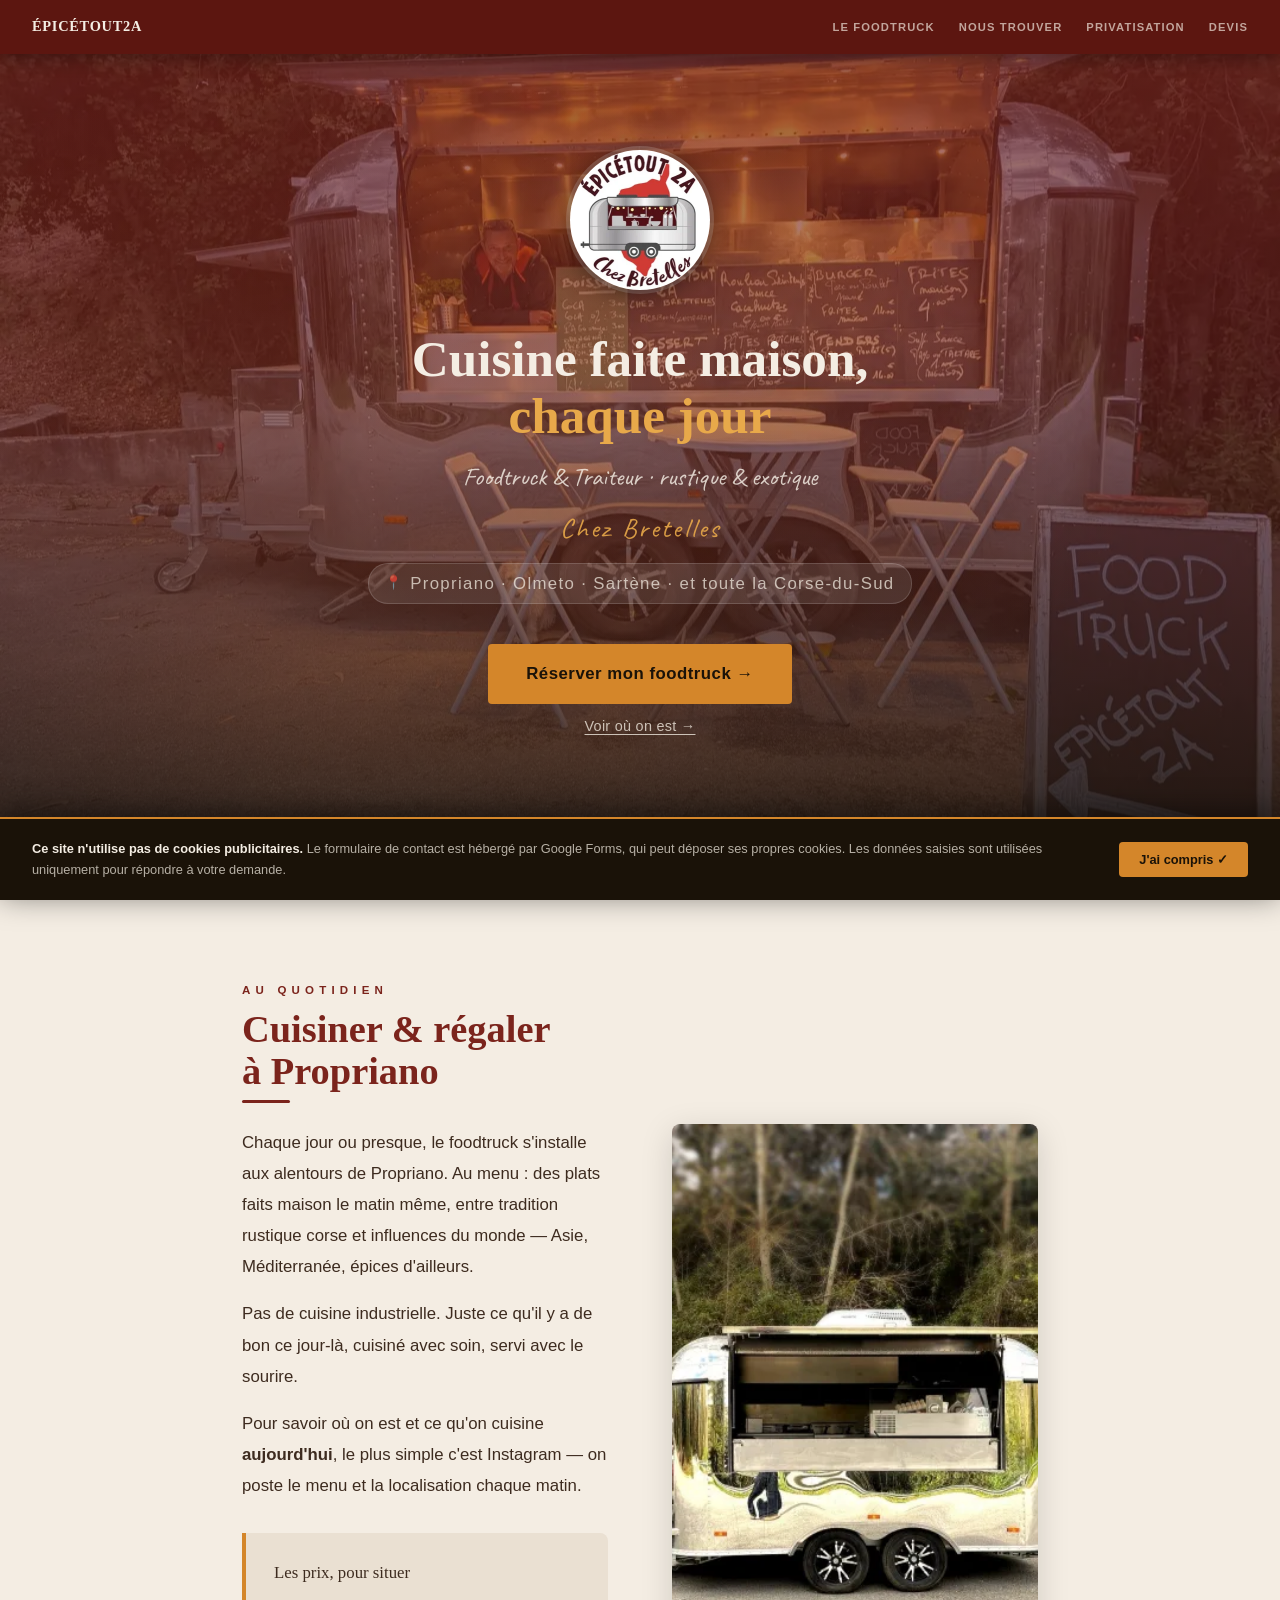
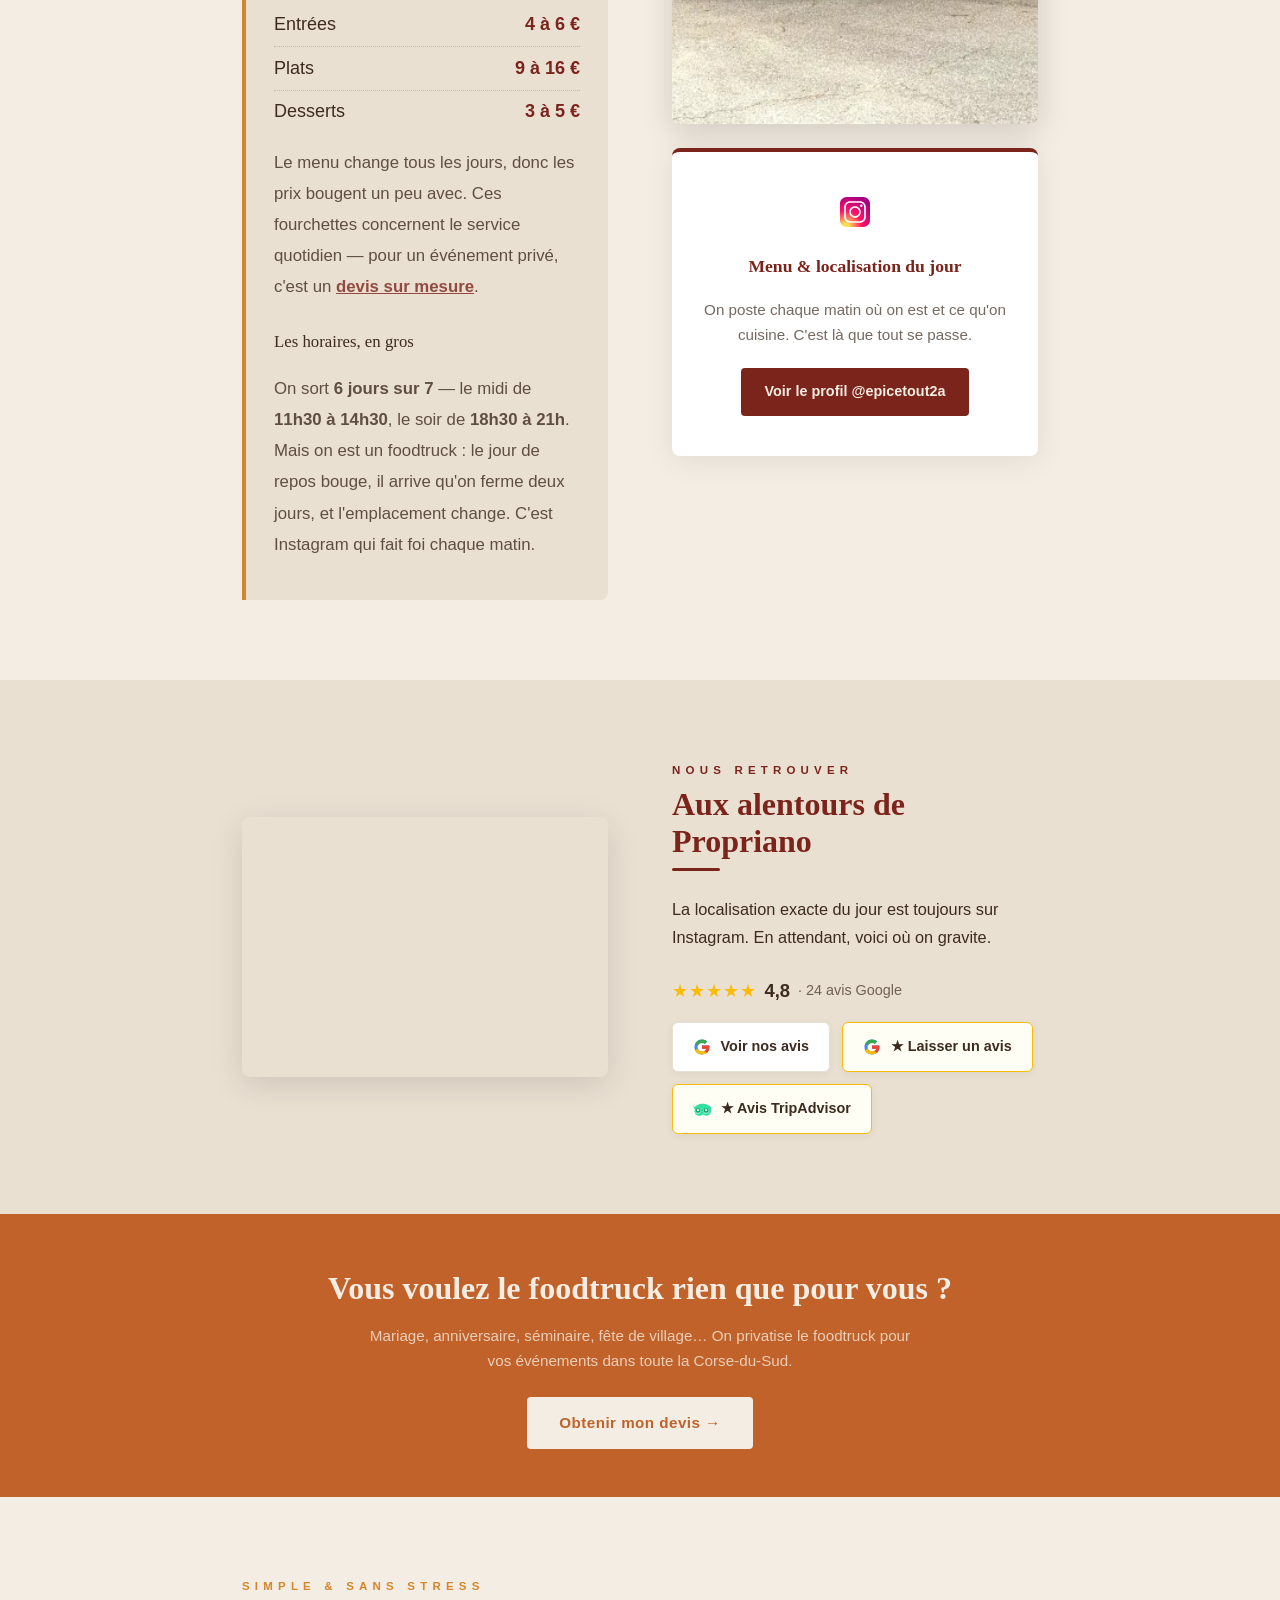
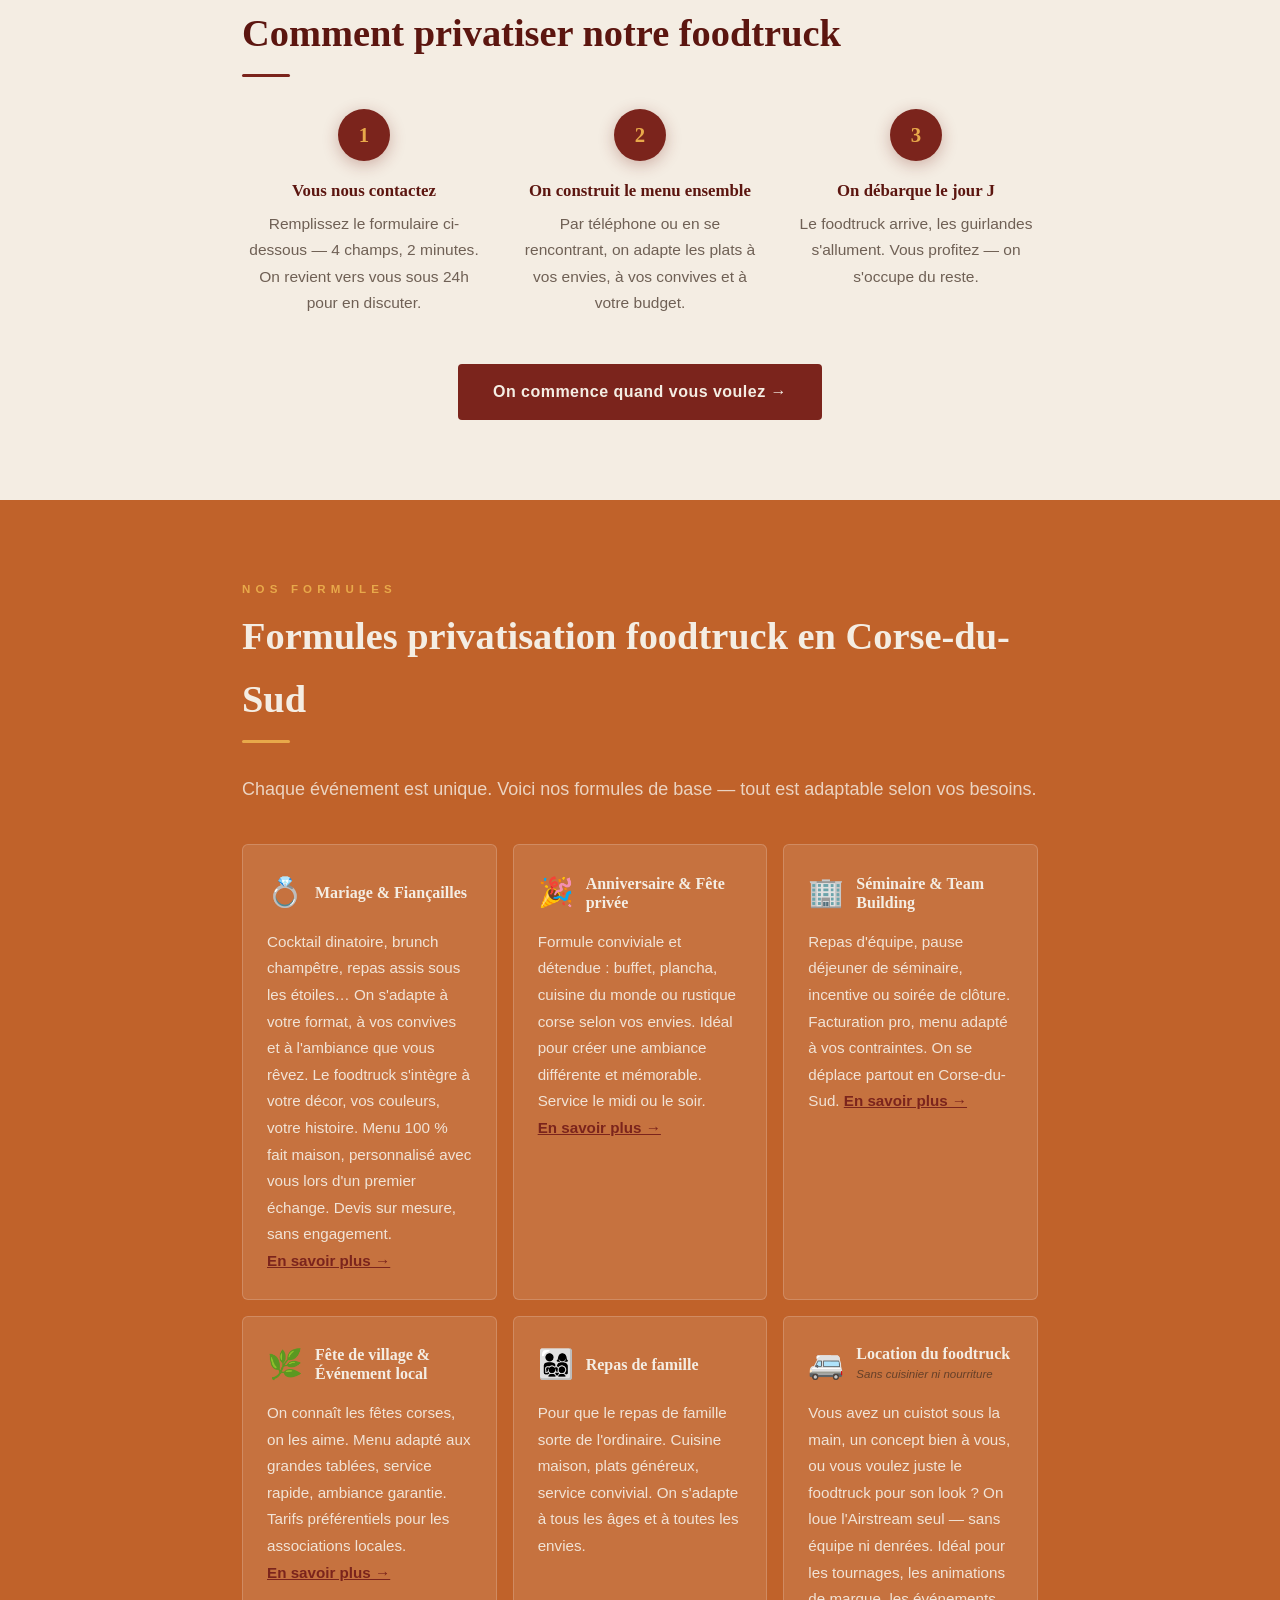
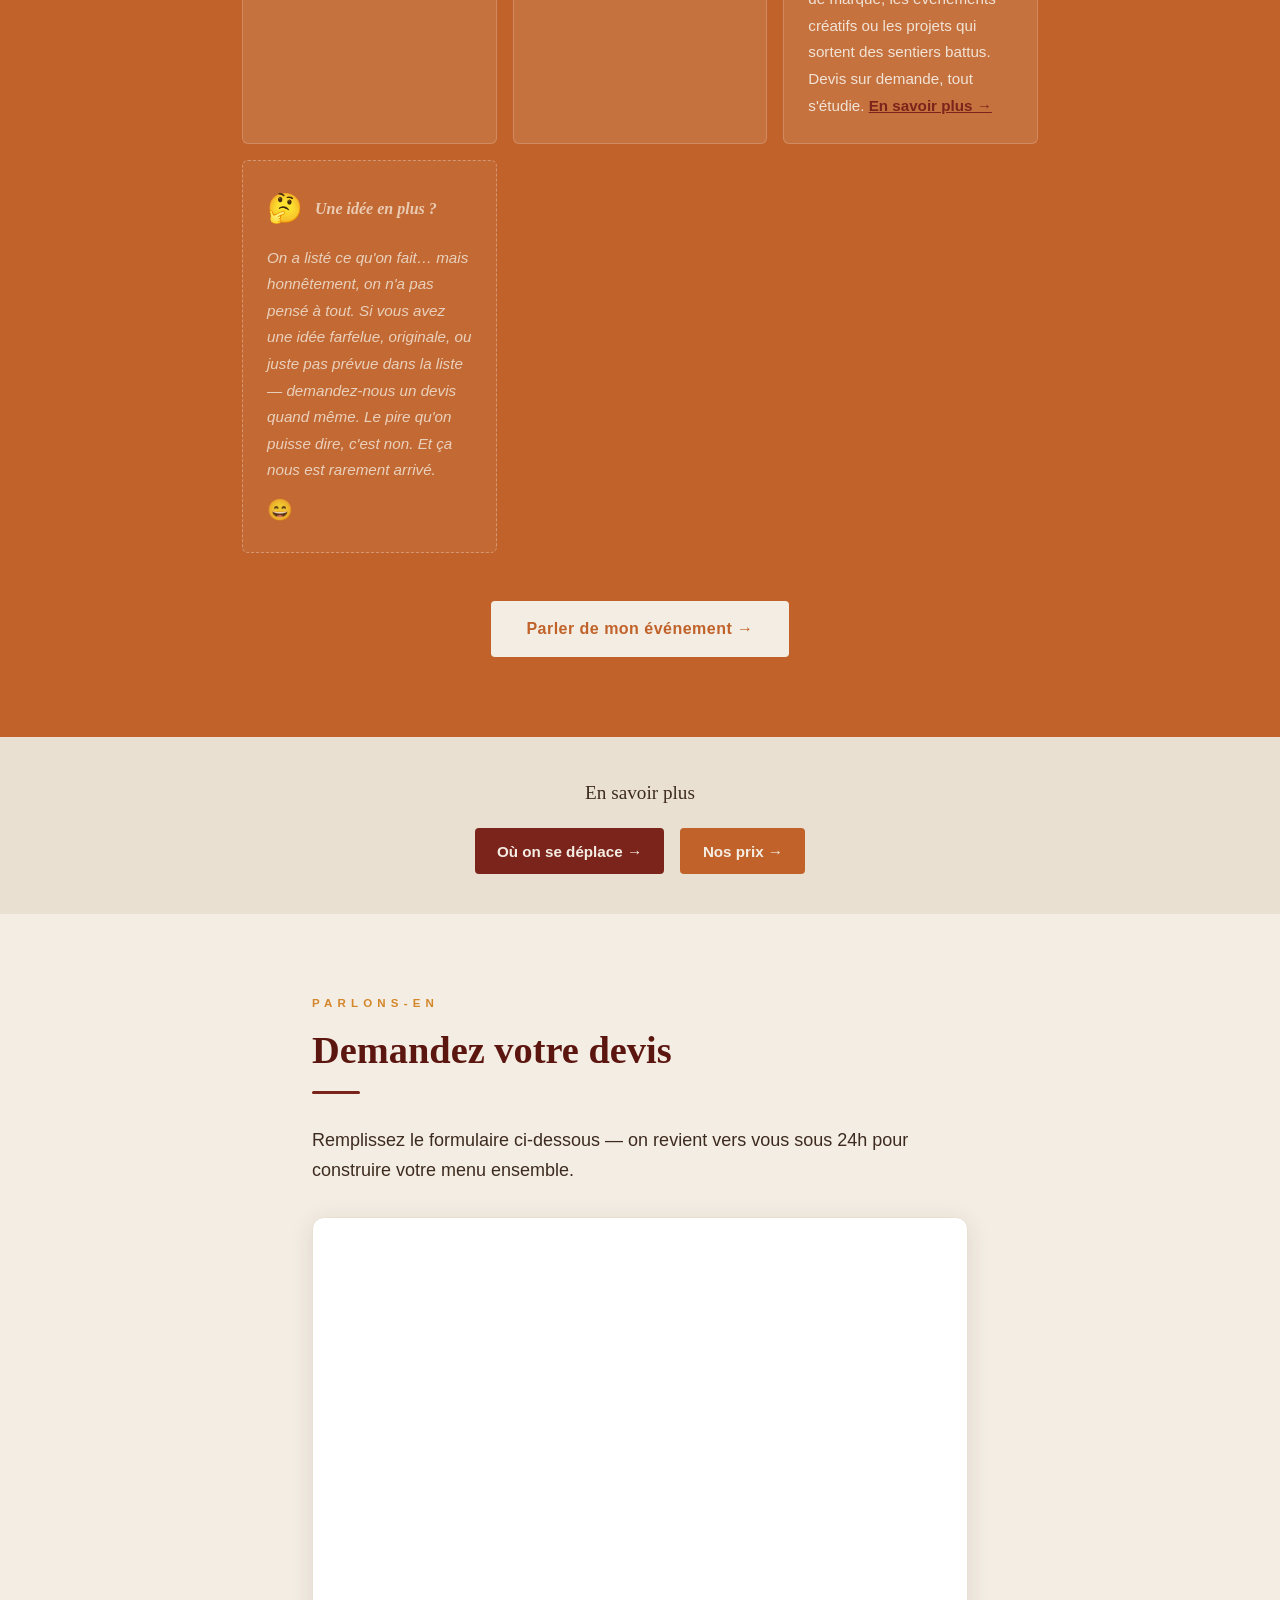
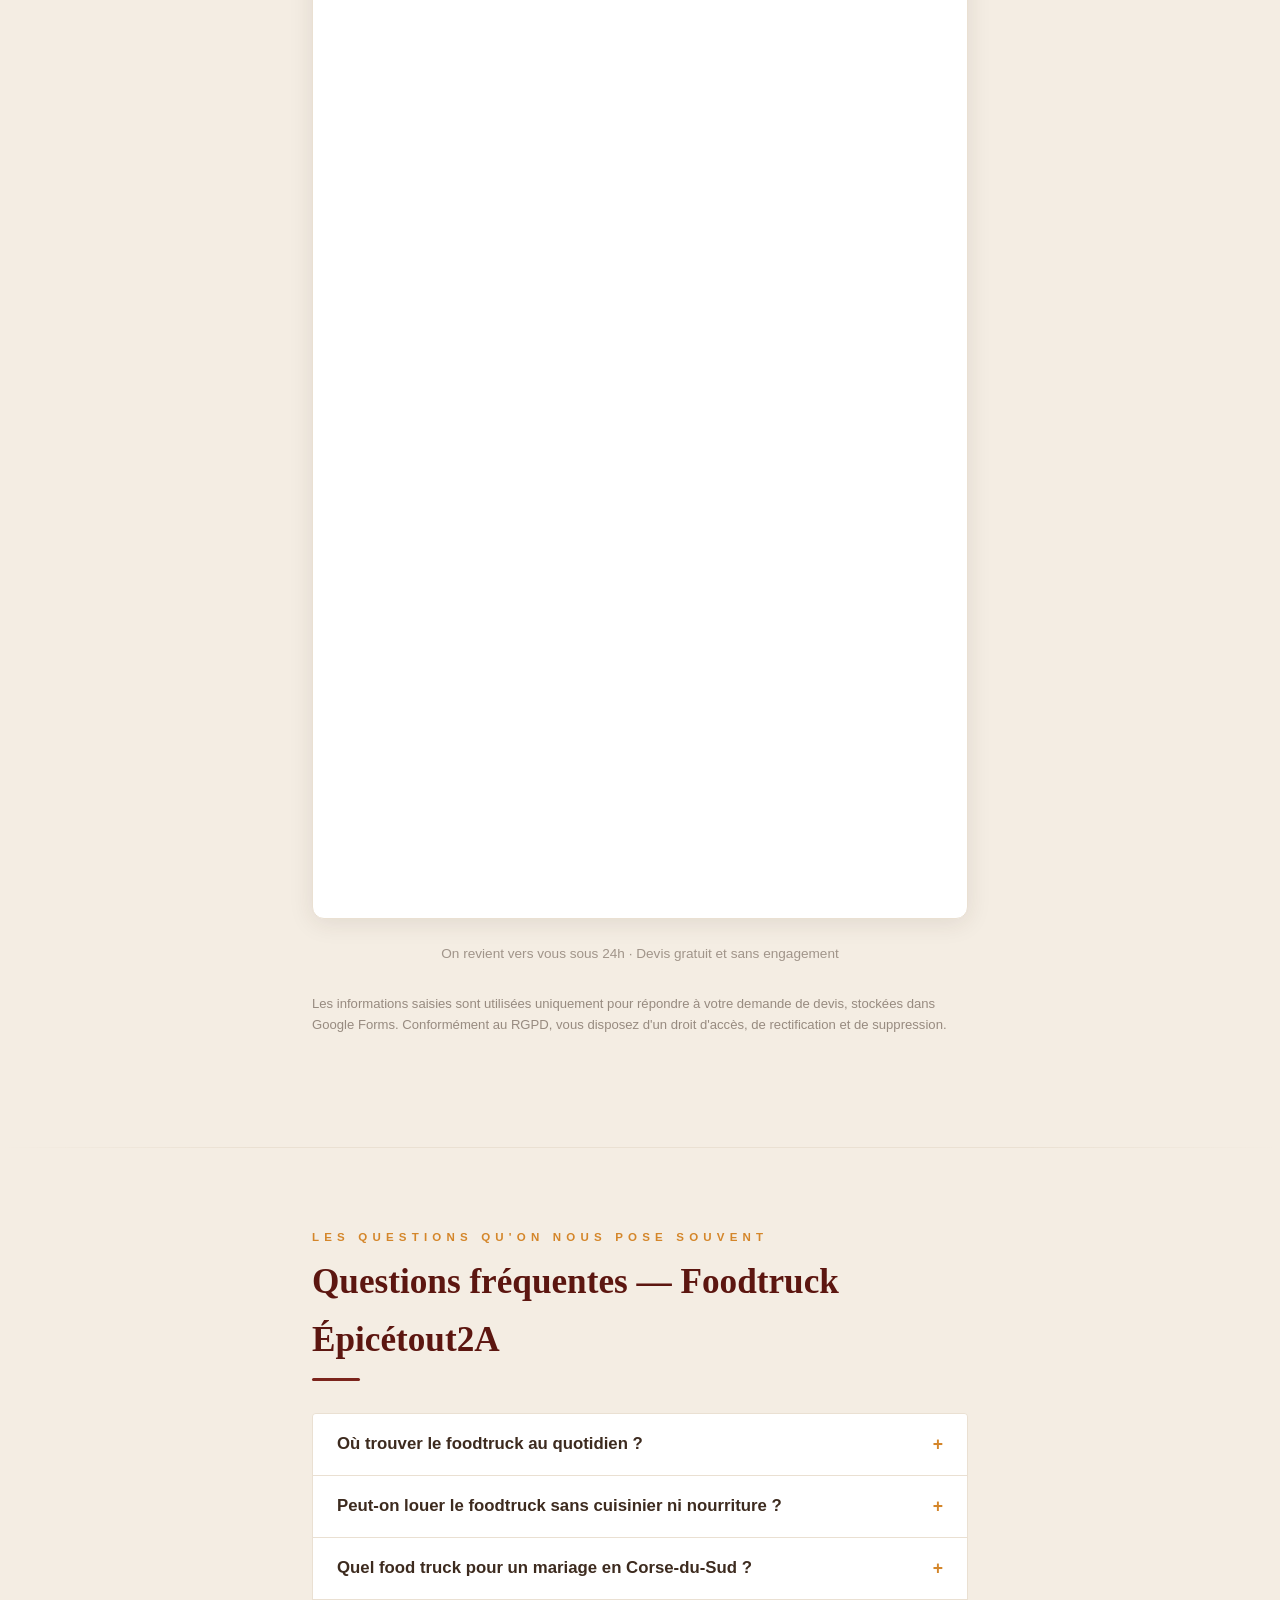
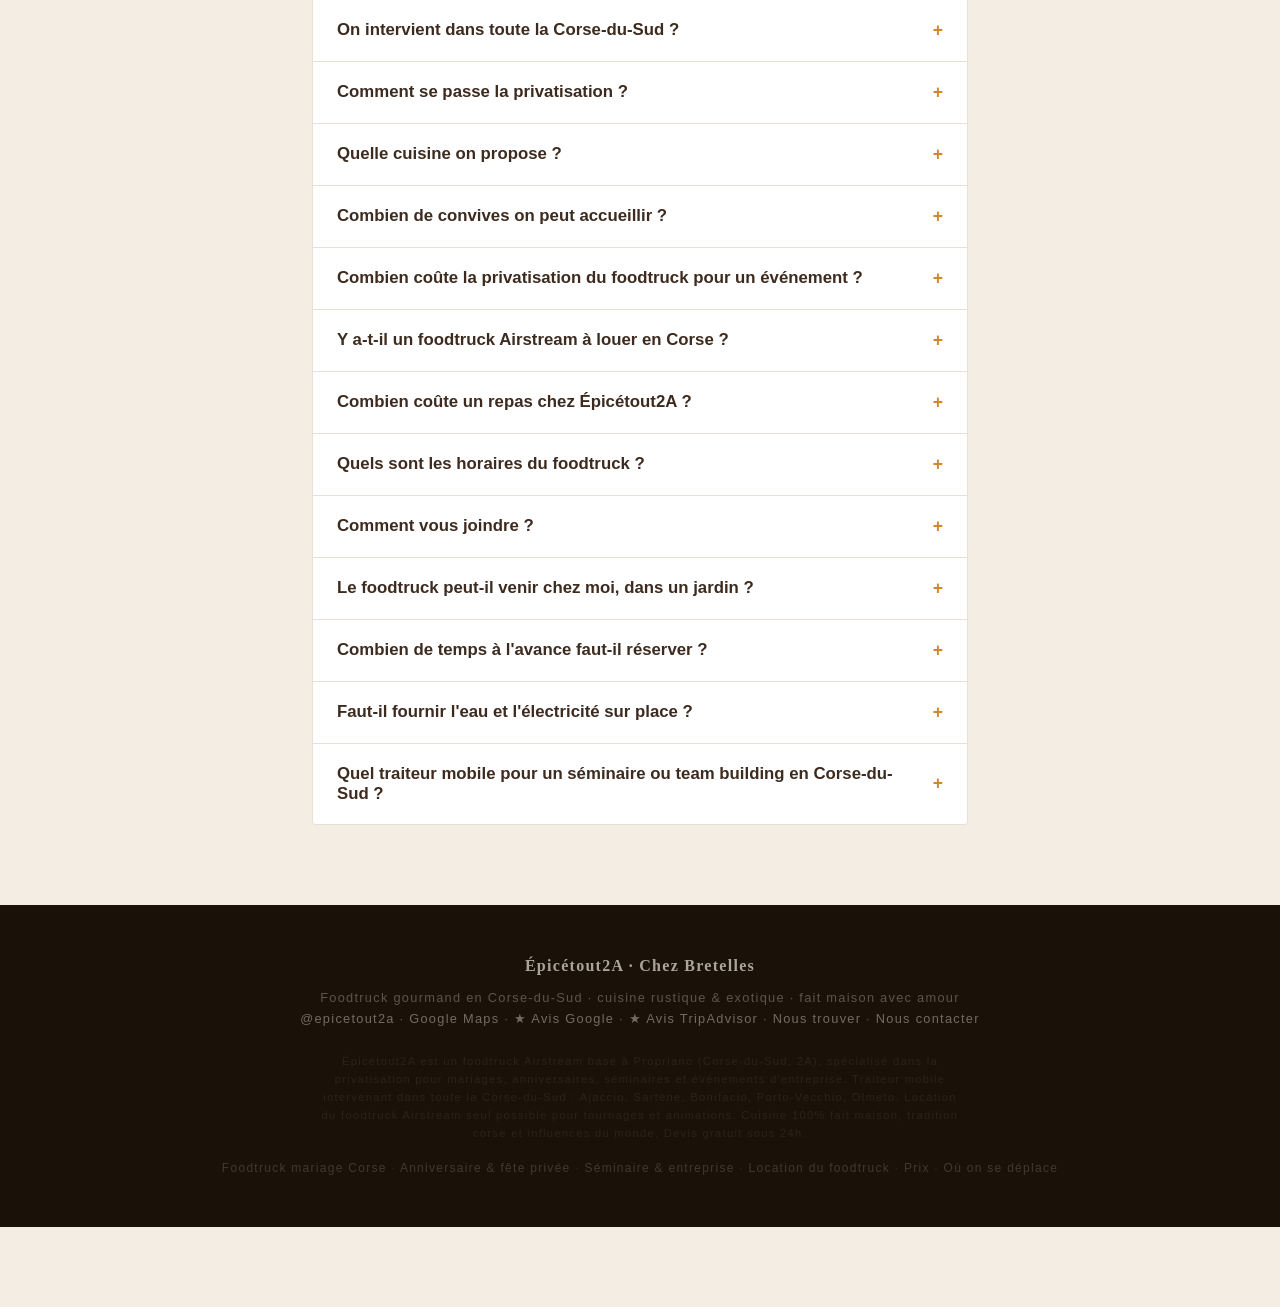
==== commit 693e68ca: "seo/aeo: add 3 landing pages, publish prices and hours Google Search Console reported only 8 AI-feat" ====
--- a/index.html
+++ b/index.html
@@ -90,6 +90,30 @@
       ],
       "servesCuisine": ["Corse", "Méditerranéenne", "Cuisine du monde", "Street food", "Cuisine fait maison"],
       "priceRange": "€€",
+      "currenciesAccepted": "EUR",
+      "hasMenu": {
+        "@type": "Menu",
+        "name": "Menu du jour Épicétout2A",
+        "description": "Le menu change chaque jour et est publié le matin sur Instagram @epicetout2a. Fourchettes de prix indicatives pour le service quotidien à Propriano.",
+        "inLanguage": "fr",
+        "hasMenuSection": [
+          {
+            "@type": "MenuSection",
+            "name": "Entrées",
+            "offers": { "@type": "Offer", "priceSpecification": { "@type": "PriceSpecification", "minPrice": "4", "maxPrice": "6", "priceCurrency": "EUR" } }
+          },
+          {
+            "@type": "MenuSection",
+            "name": "Plats",
+            "offers": { "@type": "Offer", "priceSpecification": { "@type": "PriceSpecification", "minPrice": "9", "maxPrice": "16", "priceCurrency": "EUR" } }
+          },
+          {
+            "@type": "MenuSection",
+            "name": "Desserts",
+            "offers": { "@type": "Offer", "priceSpecification": { "@type": "PriceSpecification", "minPrice": "3", "maxPrice": "5", "priceCurrency": "EUR" } }
+          }
+        ]
+      },
       "aggregateRating": {
         "@type": "AggregateRating",
         "ratingValue": "4.8",
@@ -118,13 +142,22 @@
         "target": "https://epicetout2a.fr/#contact",
         "name": "Demander un devis gratuit"
       },
-      "contactPoint": {
-        "@type": "ContactPoint",
-        "contactType": "customer service",
-        "contactOption": "TollFree",
-        "availableLanguage": "French",
-        "url": "https://epicetout2a.fr/#contact"
-      },
+      "contactPoint": [
+        {
+          "@type": "ContactPoint",
+          "contactType": "reservations",
+          "name": "Demande de devis et privatisation",
+          "availableLanguage": "French",
+          "url": "https://epicetout2a.fr/#contact"
+        },
+        {
+          "@type": "ContactPoint",
+          "contactType": "customer service",
+          "name": "Messages directs Instagram",
+          "availableLanguage": "French",
+          "url": "https://www.instagram.com/epicetout2a/"
+        }
+      ],
       "hasOfferCatalog": {
         "@type": "OfferCatalog",
         "name": "Formules de privatisation et location foodtruck Corse-du-Sud",
@@ -132,32 +165,38 @@
           {
             "@type": "Offer",
             "name": "Mariage & Fiançailles en Corse",
+            "url": "https://epicetout2a.fr/mariage-corse-du-sud.html",
             "description": "Privatisation du foodtruck Airstream pour mariage en Corse-du-Sud. Menu 100% personnalisé, cocktail dinatoire, brunch champêtre ou repas assis. Service à table possible. Devis gratuit sous 24h.",
             "areaServed": "Corse-du-Sud"
           },
           {
             "@type": "Offer",
             "name": "Anniversaire & Fête privée",
+            "url": "https://epicetout2a.fr/anniversaire-fete-privee-corse.html",
             "description": "Foodtruck pour anniversaire ou fête privée en Corse. Buffet, plancha, cuisine du monde ou rustique corse. Service le midi ou le soir. Adapté à tous les âges."
           },
           {
             "@type": "Offer",
             "name": "Séminaire & Team Building Corse",
+            "url": "https://epicetout2a.fr/seminaire-evenement-entreprise-corse.html",
             "description": "Repas d'équipe, pause déjeuner de séminaire, incentive ou soirée de clôture. Facturation pro. Déplacement dans toute la Corse-du-Sud."
           },
           {
             "@type": "Offer",
             "name": "Fête de village & Événement local",
+            "url": "https://epicetout2a.fr/anniversaire-fete-privee-corse.html",
             "description": "Foodtruck pour fêtes corses et événements locaux. Grandes tablées, service rapide. Tarifs préférentiels pour associations locales."
           },
           {
             "@type": "Offer",
             "name": "Location foodtruck Airstream Corse",
+            "url": "https://epicetout2a.fr/location-airstream-corse.html",
             "description": "Location du foodtruck Airstream seul, sans cuisinier ni nourriture. Idéal pour tournages, animations de marque, événements créatifs en Corse. Devis sur demande."
           },
           {
             "@type": "Offer",
             "name": "Repas de famille",
+            "url": "https://epicetout2a.fr/anniversaire-fete-privee-corse.html",
             "description": "Privatisation foodtruck pour repas de famille en Corse-du-Sud. Cuisine maison, plats généreux, service convivial. Adapté à tous les âges."
           }
         ]
@@ -206,6 +245,36 @@
           "@type": "Question",
           "name": "Quelle cuisine propose Épicétout2A ?",
           "acceptedAnswer": { "@type": "Answer", "text": "Cuisine 100% fait maison, mêlant la tradition rustique corse (plats mijotés, produits locaux) aux influences du monde (Asie, Méditerranée, épices exotiques). Le menu change chaque jour et est entièrement personnalisable pour vos événements privés." }
+        },
+        {
+          "@type": "Question",
+          "name": "Combien coûte un repas chez Épicétout2A ?",
+          "acceptedAnswer": { "@type": "Answer", "text": "Au service quotidien à Propriano, une entrée coûte entre 4 et 6 €, un plat entre 9 et 16 € et un dessert entre 3 et 5 €. Le menu changeant chaque jour, les prix varient légèrement à l'intérieur de ces fourchettes. Pour une privatisation du foodtruck lors d'un événement privé, le tarif fait l'objet d'un devis sur mesure, gratuit et sans engagement sous 24h." }
+        },
+        {
+          "@type": "Question",
+          "name": "Quels sont les horaires du foodtruck Épicétout2A ?",
+          "acceptedAnswer": { "@type": "Answer", "text": "Épicétout2A sert 6 jours sur 7 en général, le midi de 11h30 à 14h30 et le soir de 18h30 à 21h. Ces horaires sont indicatifs : le jour de fermeture varie d'une semaine à l'autre, le foodtruck peut être fermé deux jours, et l'emplacement change. La localisation et le menu du jour sont publiés chaque matin sur Instagram @epicetout2a, qui reste la seule source à jour." }
+        },
+        {
+          "@type": "Question",
+          "name": "Comment contacter Épicétout2A ?",
+          "acceptedAnswer": { "@type": "Answer", "text": "Pour un devis ou une privatisation, le formulaire sur epicetout2a.fr est le canal principal, avec un rappel sous 24h. Pour une question rapide, les messages directs Instagram @epicetout2a fonctionnent également. Épicétout2A ne communique pas de numéro de téléphone public." }
+        },
+        {
+          "@type": "Question",
+          "name": "Le foodtruck Épicétout2A peut-il venir à domicile ou dans un jardin privé ?",
+          "acceptedAnswer": { "@type": "Answer", "text": "Oui, à domicile comme sur une propriété privée en Corse-du-Sud. Le foodtruck est une remorque Airstream : l'installation exige qu'un véhicule tractant puisse accéder au terrain et y manœuvrer, et que le sol soit stable. Deux photos de l'accès et de l'emplacement envisagé suffisent généralement à valider la faisabilité avant réservation." }
+        },
+        {
+          "@type": "Question",
+          "name": "Combien de temps à l'avance faut-il réserver le foodtruck ?",
+          "acceptedAnswer": { "@type": "Answer", "text": "Il faut compter 2 à 3 mois en haute saison (juin à septembre), période où les week-ends partent vite en Corse-du-Sud, et davantage pour une date d'été dans l'extrême sud (Porto-Vecchio, Bonifacio). Hors saison, quelques semaines suffisent généralement." }
+        },
+        {
+          "@type": "Question",
+          "name": "Faut-il fournir l'eau et l'électricité au foodtruck ?",
+          "acceptedAnswer": { "@type": "Answer", "text": "Le foodtruck Épicétout2A est autonome pour l'essentiel, mais un accès à l'eau et à l'électricité sur place simplifie le service, en particulier sur les événements longs. Le point est fait au moment du devis, en fonction du lieu exact." }
         },
         {
           "@type": "Question",
@@ -280,6 +349,18 @@
       <p>Chaque jour ou presque, le foodtruck s'installe aux alentours de Propriano. Au menu : des plats faits maison le matin même, entre tradition rustique corse et influences du monde — Asie, Méditerranée, épices d'ailleurs.</p>
       <p>Pas de cuisine industrielle. Juste ce qu'il y a de bon ce jour-là, cuisiné avec soin, servi avec le sourire.</p>
       <p>Pour savoir où on est et ce qu'on cuisine <strong>aujourd'hui</strong>, le plus simple c'est Instagram — on poste le menu et la localisation chaque matin.</p>
+
+      <div class="infos-pratiques">
+        <p class="infos-titre">Les prix, pour situer</p>
+        <ul class="infos-prix">
+          <li><span>Entrées</span><strong>4 à 6 €</strong></li>
+          <li><span>Plats</span><strong>9 à 16 €</strong></li>
+          <li><span>Desserts</span><strong>3 à 5 €</strong></li>
+        </ul>
+        <p class="infos-note">Le menu change tous les jours, donc les prix bougent un peu avec. Ces fourchettes concernent le service quotidien — pour un événement privé, c'est un <a href="/prix-foodtruck-privatisation-corse.html">devis sur mesure</a>.</p>
+        <p class="infos-titre">Les horaires, en gros</p>
+        <p class="infos-note">On sort <strong>6 jours sur 7</strong> — le midi de <strong>11h30 à 14h30</strong>, le soir de <strong>18h30 à 21h</strong>. Mais on est un foodtruck : le jour de repos bouge, il arrive qu'on ferme deux jours, et l'emplacement change. C'est Instagram qui fait foi chaque matin.</p>
+      </div>
     </div>
     <div>
       <div style="border-radius:8px;overflow:hidden;box-shadow:0 8px 32px rgba(0,0,0,0.15);">
@@ -408,28 +489,28 @@
           <div class="offre-header-left"><span class="offre-icon">💍</span><div><div class="offre-title">Mariage &amp; Fiançailles</div></div></div>
           <span class="offre-toggle">+</span>
         </div>
-        <div class="offre-body"><p>Cocktail dinatoire, brunch champêtre, repas assis sous les étoiles… On s'adapte à votre format, à vos convives et à l'ambiance que vous rêvez. Le foodtruck s'intègre à votre décor, vos couleurs, votre histoire. Menu 100 % fait maison, personnalisé avec vous lors d'un premier échange. Devis sur mesure, sans engagement.</p></div>
+        <div class="offre-body"><p>Cocktail dinatoire, brunch champêtre, repas assis sous les étoiles… On s'adapte à votre format, à vos convives et à l'ambiance que vous rêvez. Le foodtruck s'intègre à votre décor, vos couleurs, votre histoire. Menu 100 % fait maison, personnalisé avec vous lors d'un premier échange. Devis sur mesure, sans engagement. <a href="/mariage-corse-du-sud.html" style="color:var(--rouge);font-weight:600;white-space:nowrap;">En savoir plus →</a></p></div>
       </div>
       <div class="offre-item">
         <div class="offre-header">
           <div class="offre-header-left"><span class="offre-icon">🎉</span><div><div class="offre-title">Anniversaire &amp; Fête privée</div></div></div>
           <span class="offre-toggle">+</span>
         </div>
-        <div class="offre-body"><p>Formule conviviale et détendue : buffet, plancha, cuisine du monde ou rustique corse selon vos envies. Idéal pour créer une ambiance différente et mémorable. Service le midi ou le soir.</p></div>
+        <div class="offre-body"><p>Formule conviviale et détendue : buffet, plancha, cuisine du monde ou rustique corse selon vos envies. Idéal pour créer une ambiance différente et mémorable. Service le midi ou le soir. <a href="/anniversaire-fete-privee-corse.html" style="color:var(--rouge);font-weight:600;white-space:nowrap;">En savoir plus →</a></p></div>
       </div>
       <div class="offre-item">
         <div class="offre-header">
           <div class="offre-header-left"><span class="offre-icon">🏢</span><div><div class="offre-title">Séminaire &amp; Team Building</div></div></div>
           <span class="offre-toggle">+</span>
         </div>
-        <div class="offre-body"><p>Repas d'équipe, pause déjeuner de séminaire, incentive ou soirée de clôture. Facturation pro, menu adapté à vos contraintes. On se déplace partout en Corse-du-Sud.</p></div>
+        <div class="offre-body"><p>Repas d'équipe, pause déjeuner de séminaire, incentive ou soirée de clôture. Facturation pro, menu adapté à vos contraintes. On se déplace partout en Corse-du-Sud. <a href="/seminaire-evenement-entreprise-corse.html" style="color:var(--rouge);font-weight:600;white-space:nowrap;">En savoir plus →</a></p></div>
       </div>
       <div class="offre-item">
         <div class="offre-header">
           <div class="offre-header-left"><span class="offre-icon">🌿</span><div><div class="offre-title">Fête de village &amp; Événement local</div></div></div>
           <span class="offre-toggle">+</span>
         </div>
-        <div class="offre-body"><p>On connaît les fêtes corses, on les aime. Menu adapté aux grandes tablées, service rapide, ambiance garantie. Tarifs préférentiels pour les associations locales.</p></div>
+        <div class="offre-body"><p>On connaît les fêtes corses, on les aime. Menu adapté aux grandes tablées, service rapide, ambiance garantie. Tarifs préférentiels pour les associations locales. <a href="/anniversaire-fete-privee-corse.html" style="color:var(--rouge);font-weight:600;white-space:nowrap;">En savoir plus →</a></p></div>
       </div>
       <div class="offre-item">
         <div class="offre-header">
@@ -443,7 +524,7 @@
           <div class="offre-header-left"><span class="offre-icon">🚐</span><div><div class="offre-title">Location du foodtruck</div><div style="font-size:0.72rem;opacity:0.7;margin-top:2px;font-style:italic;">Sans cuisinier ni nourriture</div></div></div>
           <span class="offre-toggle">+</span>
         </div>
-        <div class="offre-body"><p>Vous avez un cuistot sous la main, un concept bien à vous, ou vous voulez juste le foodtruck pour son look ? On loue l'Airstream seul — sans équipe ni denrées. Idéal pour les tournages, les animations de marque, les événements créatifs ou les projets qui sortent des sentiers battus. Devis sur demande, tout s'étudie.</p></div>
+        <div class="offre-body"><p>Vous avez un cuistot sous la main, un concept bien à vous, ou vous voulez juste le foodtruck pour son look ? On loue l'Airstream seul — sans équipe ni denrées. Idéal pour les tournages, les animations de marque, les événements créatifs ou les projets qui sortent des sentiers battus. Devis sur demande, tout s'étudie. <a href="/location-airstream-corse.html" style="color:var(--rouge);font-weight:600;white-space:nowrap;">En savoir plus →</a></p></div>
       </div>
       <div class="offre-item offre-wildcard">
         <div class="offre-header">
@@ -455,6 +536,17 @@
     <div style="text-align:center;margin-top:3rem;">
       <a href="#contact" class="cta-offres">Parler de mon événement →</a>
     </div>
+  </div>
+</div>
+
+<!-- ═══════════════════════════════════════
+     ZONES D'INTERVENTION (maillage interne + SEO local)
+════════════════════════════════════════ -->
+<div class="page-links">
+  <p>En savoir plus</p>
+  <div>
+    <a href="/zones-intervention-corse-du-sud.html" class="l-rouge">Où on se déplace →</a>
+    <a href="/prix-foodtruck-privatisation-corse.html" class="l-terracotta">Nos prix →</a>
   </div>
 </div>
 
@@ -525,11 +617,35 @@
     </div>
     <div class="faq-item">
       <button class="faq-q" onclick="toggleFaq(this)">Combien coûte la privatisation du foodtruck pour un événement ?<span class="faq-icon">+</span></button>
-      <div class="faq-a"><p>Le tarif dépend du type d'événement, du nombre de convives, du menu et de la localisation. Tout est personnalisé — c'est pourquoi on établit un devis gratuit et sans engagement sous 24h. Remplissez le formulaire ci-dessus pour obtenir votre estimation.</p></div>
+      <div class="faq-a"><p>Le tarif dépend du type d'événement, du nombre de convives, du menu et de la localisation. Tout est personnalisé — c'est pourquoi on établit un devis gratuit et sans engagement sous 24h. Remplissez le formulaire ci-dessus pour obtenir votre estimation, ou consultez le détail de <a href="/prix-foodtruck-privatisation-corse.html" style="color:var(--rouge);font-weight:600;">ce qui fait varier le prix</a>.</p></div>
     </div>
     <div class="faq-item">
       <button class="faq-q" onclick="toggleFaq(this)">Y a-t-il un foodtruck Airstream à louer en Corse ?<span class="faq-icon">+</span></button>
       <div class="faq-a"><p>Oui — Épicétout2A propose la location du foodtruck Airstream en Corse-du-Sud, avec ou sans équipe de cuisine. Besoin du truck pour son look uniquement (tournage, animation de marque, événement créatif) ? C'est possible aussi. Tout s'étudie, contactez-nous.</p></div>
+    </div>
+    <div class="faq-item">
+      <button class="faq-q" onclick="toggleFaq(this)">Combien coûte un repas chez Épicétout2A ?<span class="faq-icon">+</span></button>
+      <div class="faq-a"><p>Au quotidien, comptez <strong>4 à 6 €</strong> pour une entrée, <strong>9 à 16 €</strong> pour un plat et <strong>3 à 5 €</strong> pour un dessert. Le menu change chaque jour, donc les prix bougent un peu avec. Ces fourchettes valent pour le service quotidien à Propriano : une privatisation d'événement fait l'objet d'un <a href="/prix-foodtruck-privatisation-corse.html" style="color:var(--rouge);font-weight:600;">devis sur mesure</a>.</p></div>
+    </div>
+    <div class="faq-item">
+      <button class="faq-q" onclick="toggleFaq(this)">Quels sont les horaires du foodtruck ?<span class="faq-icon">+</span></button>
+      <div class="faq-a"><p>On sort <strong>6 jours sur 7</strong>, le midi de <strong>11h30 à 14h30</strong> et le soir de <strong>18h30 à 21h</strong>. Mais on est un foodtruck : le jour de repos bouge d'une semaine à l'autre, il arrive qu'on ferme deux jours, et l'emplacement change. La seule info fiable pour aujourd'hui, c'est le post du matin sur <a href="https://www.instagram.com/epicetout2a/" target="_blank" rel="noopener noreferrer" style="color:var(--rouge);font-weight:600;">@epicetout2a</a>.</p></div>
+    </div>
+    <div class="faq-item">
+      <button class="faq-q" onclick="toggleFaq(this)">Comment vous joindre ?<span class="faq-icon">+</span></button>
+      <div class="faq-a"><p>Pour un devis ou une privatisation, le formulaire ci-dessus est le plus rapide — on rappelle sous 24h. Pour une question courte, les messages directs Instagram sur <a href="https://www.instagram.com/epicetout2a/" target="_blank" rel="noopener noreferrer" style="color:var(--rouge);font-weight:600;">@epicetout2a</a> marchent très bien. On n'a pas de numéro de téléphone public.</p></div>
+    </div>
+    <div class="faq-item">
+      <button class="faq-q" onclick="toggleFaq(this)">Le foodtruck peut-il venir chez moi, dans un jardin ?<span class="faq-icon">+</span></button>
+      <div class="faq-a"><p>Oui, à domicile comme sur une propriété. Le foodtruck est une remorque : il faut qu'un véhicule tractant puisse accéder au terrain et y manœuvrer, et que le sol tienne. Envoyez-nous deux photos de l'accès et de l'emplacement envisagé — on vous dit tout de suite si c'est jouable, plutôt que de le découvrir le jour J.</p></div>
+    </div>
+    <div class="faq-item">
+      <button class="faq-q" onclick="toggleFaq(this)">Combien de temps à l'avance faut-il réserver ?<span class="faq-icon">+</span></button>
+      <div class="faq-a"><p>Comptez 2 à 3 mois en haute saison (juin–septembre), période où les week-ends partent vite en Corse-du-Sud — et davantage encore pour une date d'été dans l'extrême sud. Hors saison, quelques semaines suffisent généralement. Dans le doute, écrivez-nous : on vous dit franchement si la date est tenable.</p></div>
+    </div>
+    <div class="faq-item">
+      <button class="faq-q" onclick="toggleFaq(this)">Faut-il fournir l'eau et l'électricité sur place ?<span class="faq-icon">+</span></button>
+      <div class="faq-a"><p>Le truck est autonome pour l'essentiel, mais un accès à l'eau et à l'électricité simplifie toujours le service, surtout sur les événements qui durent. On fait le point ensemble au moment du devis, selon le lieu exact.</p></div>
     </div>
     <div class="faq-item">
       <button class="faq-q" onclick="toggleFaq(this)">Quel traiteur mobile pour un séminaire ou team building en Corse-du-Sud ?<span class="faq-icon">+</span></button>
@@ -551,8 +667,11 @@
   <p class="footer-entity">Épicétout2A est un foodtruck Airstream basé à Propriano (Corse-du-Sud, 2A), spécialisé dans la privatisation pour mariages, anniversaires, séminaires et événements d'entreprise. Traiteur mobile intervenant dans toute la Corse-du-Sud : Ajaccio, Sartène, Bonifacio, Porto-Vecchio, Olmeto. Location du foodtruck Airstream seul possible pour tournages et animations. Cuisine 100% fait maison, tradition corse et influences du monde. Devis gratuit sous 24h.</p>
   <p class="footer-subpages">
     <a href="/mariage-corse-du-sud.html">Foodtruck mariage Corse</a> ·
+    <a href="/anniversaire-fete-privee-corse.html">Anniversaire &amp; fête privée</a> ·
     <a href="/seminaire-evenement-entreprise-corse.html">Séminaire &amp; entreprise</a> ·
-    <a href="/location-airstream-corse.html">Location Airstream</a>
+    <a href="/location-airstream-corse.html">Location du foodtruck</a> ·
+    <a href="/prix-foodtruck-privatisation-corse.html">Prix</a> ·
+    <a href="/zones-intervention-corse-du-sud.html">Où on se déplace</a>
   </p>
 </footer>
 
--- a/assets/css/style.css
+++ b/assets/css/style.css
@@ -358,3 +358,52 @@
 .rgpd-accept { background: var(--safran); color: var(--noir); border: none; border-radius: 4px; padding: 0.6rem 1.25rem; font-weight: 700; font-size: 0.8rem; cursor: pointer; font-family: "Source Sans 3", sans-serif; }
 @media(max-width:700px){ .rgpd-banner { flex-direction: column; align-items: flex-start; padding: 1rem 1.25rem; } .rgpd-actions { width: 100%; } .rgpd-accept { flex: 1; text-align: center; } }
 
+
+/* ═══════════════════════════════════════
+   PAGES SECONDAIRES (landing / privatisation)
+   Anciennement dupliqué inline dans chaque page
+════════════════════════════════════════ */
+.sub-hero { background: linear-gradient(to bottom, rgba(123,36,28,0.82) 0%, rgba(26,18,8,0.92) 100%), image-set(url('../images/hero.webp') type('image/webp'), url('../images/hero.jpg') type('image/jpeg')) center/cover no-repeat; padding: 5rem 2rem 4rem; text-align: center; color: #F4EDE3; }
+.sub-hero h1 { font-family: "Playfair Display", serif; font-size: clamp(1.8rem, 4vw, 3rem); font-weight: 700; line-height: 1.2; margin-bottom: 1rem; }
+.sub-hero p { font-size: 1.1rem; opacity: 0.85; max-width: 560px; margin: 0 auto 2rem; }
+.sub-hero .hero-cta { display: inline-block; background: var(--or); color: var(--noir); padding: 0.85rem 2rem; border-radius: 4px; font-weight: 600; text-decoration: none; }
+.content-page { max-width: 760px; margin: 0 auto; padding: 4rem 2rem; }
+.content-page h2 { font-family: "Playfair Display", serif; font-size: 1.7rem; color: var(--rouge); margin: 2.5rem 0 1rem; }
+.content-page h3 { font-size: 1.15rem; font-weight: 600; color: var(--brun); margin: 1.5rem 0 0.5rem; }
+.content-page p { margin-bottom: 1rem; }
+.content-page ul { margin: 0.5rem 0 1rem 1.5rem; }
+.content-page ul li { margin-bottom: 0.4rem; }
+.cta-box { background: var(--ecru); border-left: 4px solid var(--rouge); padding: 2rem; border-radius: 0 8px 8px 0; margin: 3rem 0; }
+.cta-box h3 { color: var(--rouge); margin-bottom: 0.5rem; }
+.cta-box a { display: inline-block; margin-top: 1rem; background: var(--rouge); color: #F4EDE3; padding: 0.75rem 1.75rem; border-radius: 4px; text-decoration: none; font-weight: 600; }
+.faq-simple { margin: 1rem 0; }
+.faq-simple dt { font-weight: 600; margin-top: 1.2rem; color: var(--rouge); }
+.faq-simple dd { margin-left: 0; margin-top: 0.3rem; }
+.breadcrumb { font-size: 0.85rem; opacity: 0.6; margin-bottom: 2rem; }
+.breadcrumb a { color: inherit; }
+
+/* Tableau de facteurs de prix / infos (page tarifs) */
+.info-table { width: 100%; border-collapse: collapse; margin: 1.5rem 0; font-size: 0.95rem; }
+.info-table th, .info-table td { text-align: left; padding: 0.7rem 0.6rem; border-bottom: 1px solid rgba(93,62,42,0.15); vertical-align: top; }
+.info-table th { font-weight: 600; color: var(--rouge); }
+.info-table tbody th { font-weight: 600; color: var(--brun); width: 38%; }
+
+/* Liens croisés bas de page secondaire */
+.page-links { background: var(--ecru); padding: 2.5rem 2rem; text-align: center; }
+.page-links p { font-family: "Playfair Display", serif; font-size: 1.2rem; color: var(--brun); margin-bottom: 1.25rem; }
+.page-links div { display: flex; flex-wrap: wrap; justify-content: center; gap: 1rem; }
+.page-links a { color: #F4EDE3; padding: 0.65rem 1.4rem; border-radius: 4px; text-decoration: none; font-weight: 600; font-size: 0.95rem; background: var(--brun); }
+.page-links a.l-rouge { background: var(--rouge); }
+.page-links a.l-maquis { background: var(--maquis); }
+.page-links a.l-terracotta { background: var(--terracotta); }
+
+/* Bloc infos pratiques (prix + horaires) — section quotidien */
+.infos-pratiques { margin-top: 2rem; padding: 1.5rem 1.75rem; background: var(--ecru); border-left: 4px solid var(--safran); border-radius: 0 8px 8px 0; }
+.infos-titre { font-family: "Playfair Display", serif; font-size: 1.05rem; color: var(--rouge); margin: 0 0 0.75rem; }
+.infos-pratiques .infos-titre:not(:first-child) { margin-top: 1.5rem; }
+.infos-prix { list-style: none; margin: 0 0 0.85rem; padding: 0; }
+.infos-prix li { display: flex; justify-content: space-between; align-items: baseline; gap: 1rem; padding: 0.4rem 0; border-bottom: 1px dotted rgba(93,62,42,0.25); }
+.infos-prix li:last-child { border-bottom: none; }
+.infos-prix strong { color: var(--rouge); white-space: nowrap; }
+.infos-note { font-size: 0.9rem; opacity: 0.8; margin: 0; }
+.infos-note a { color: var(--rouge); font-weight: 600; }
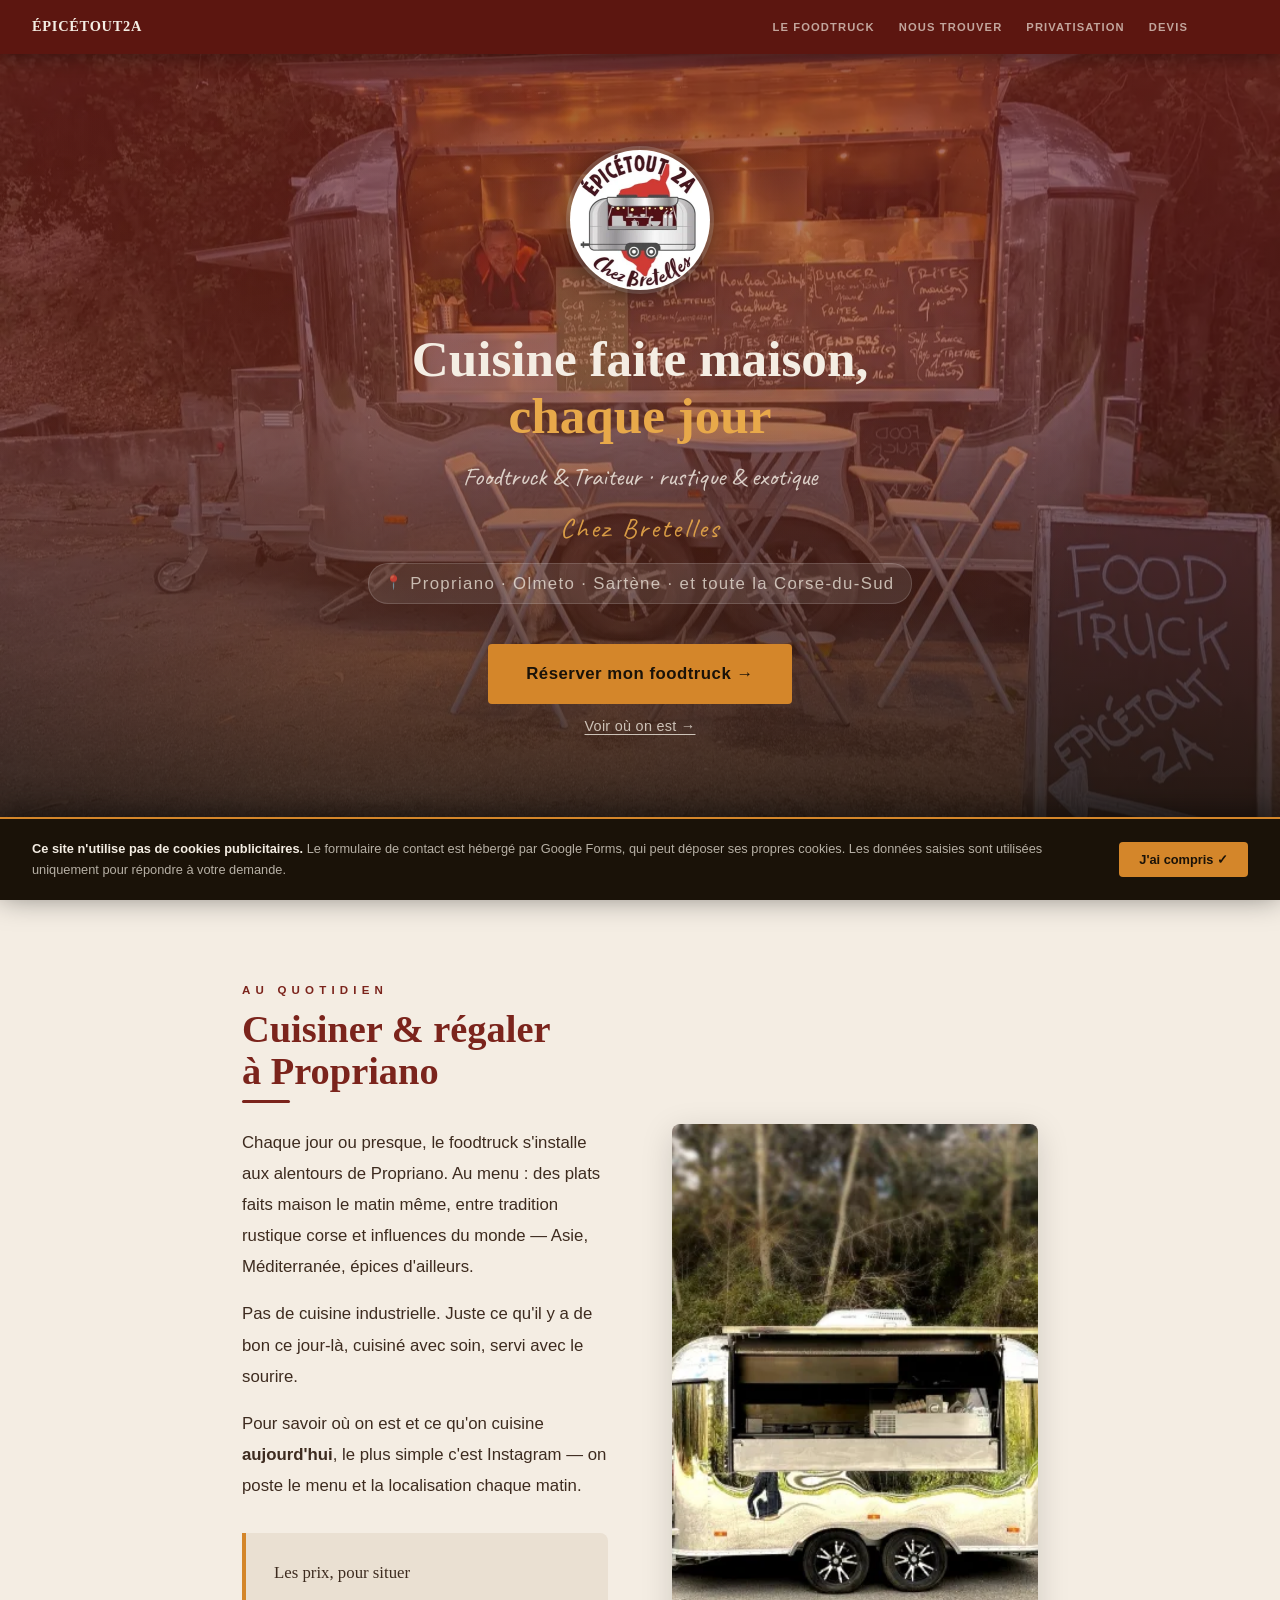
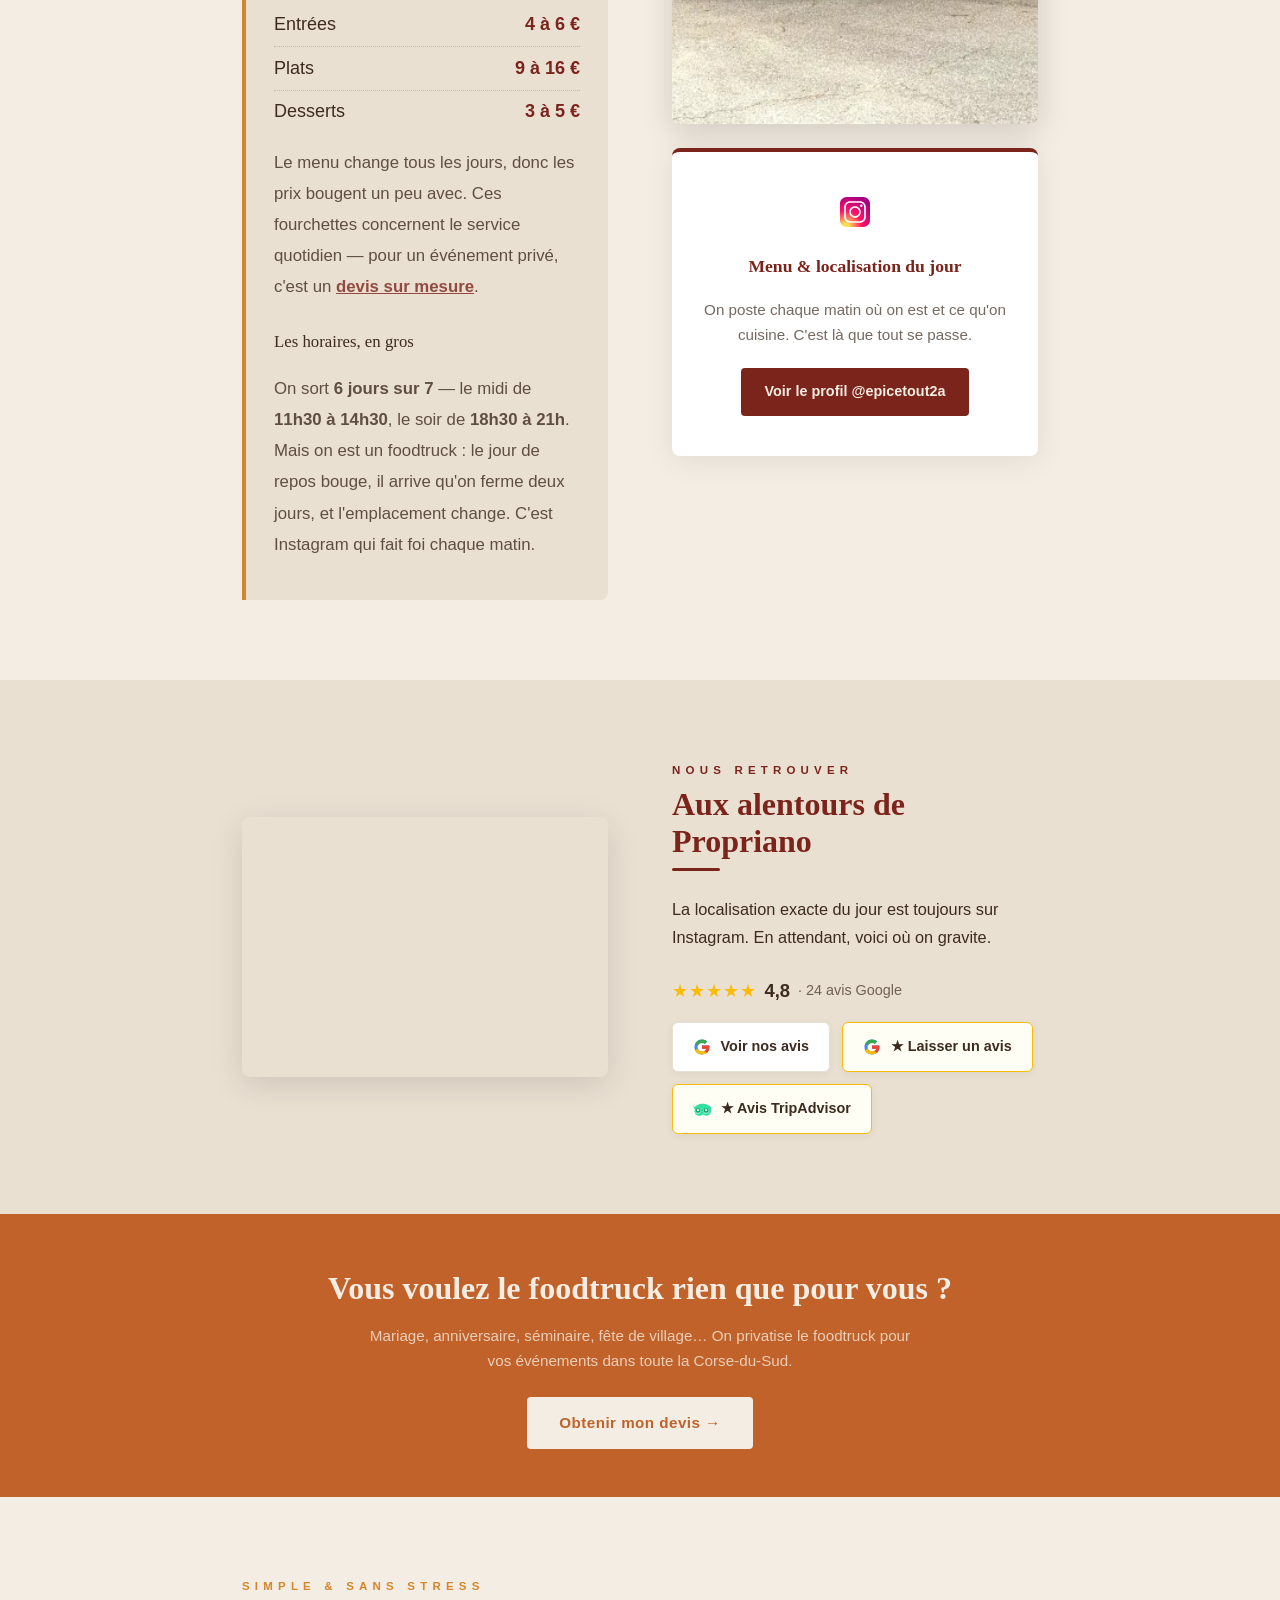
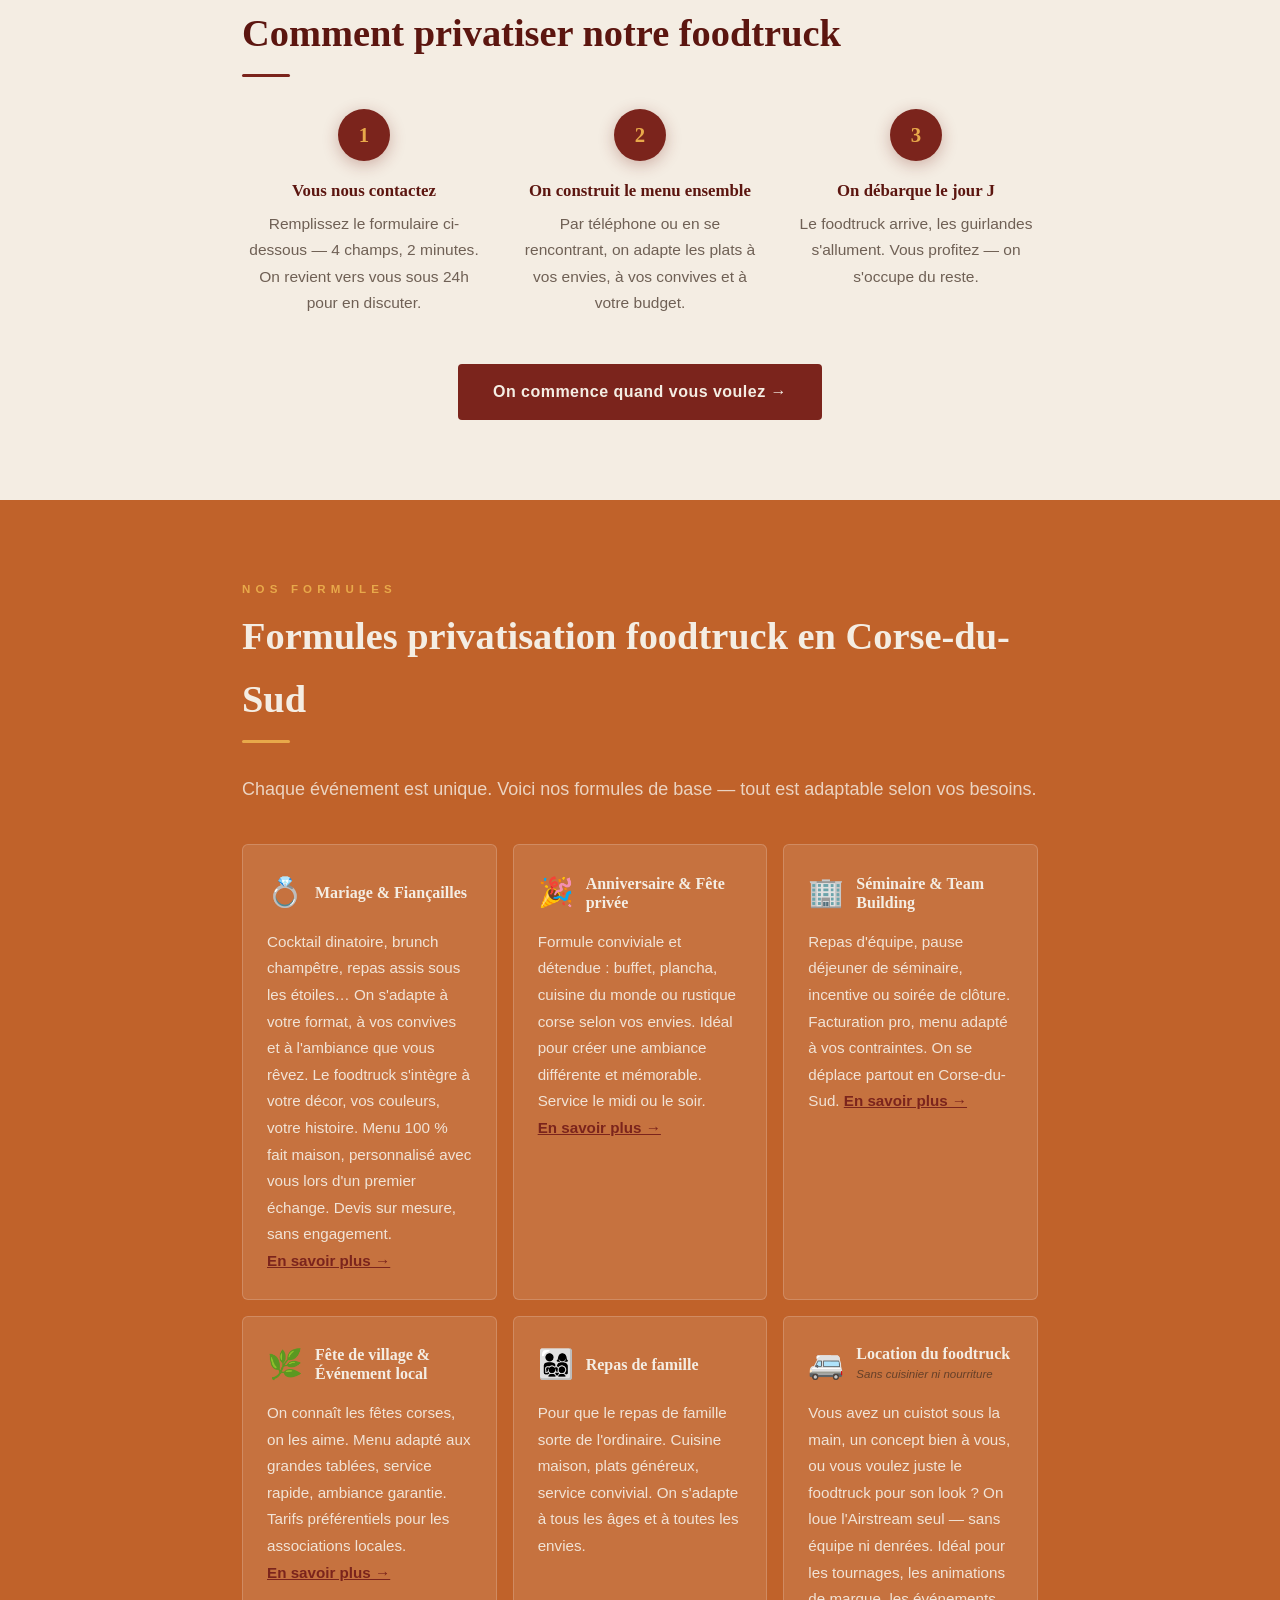
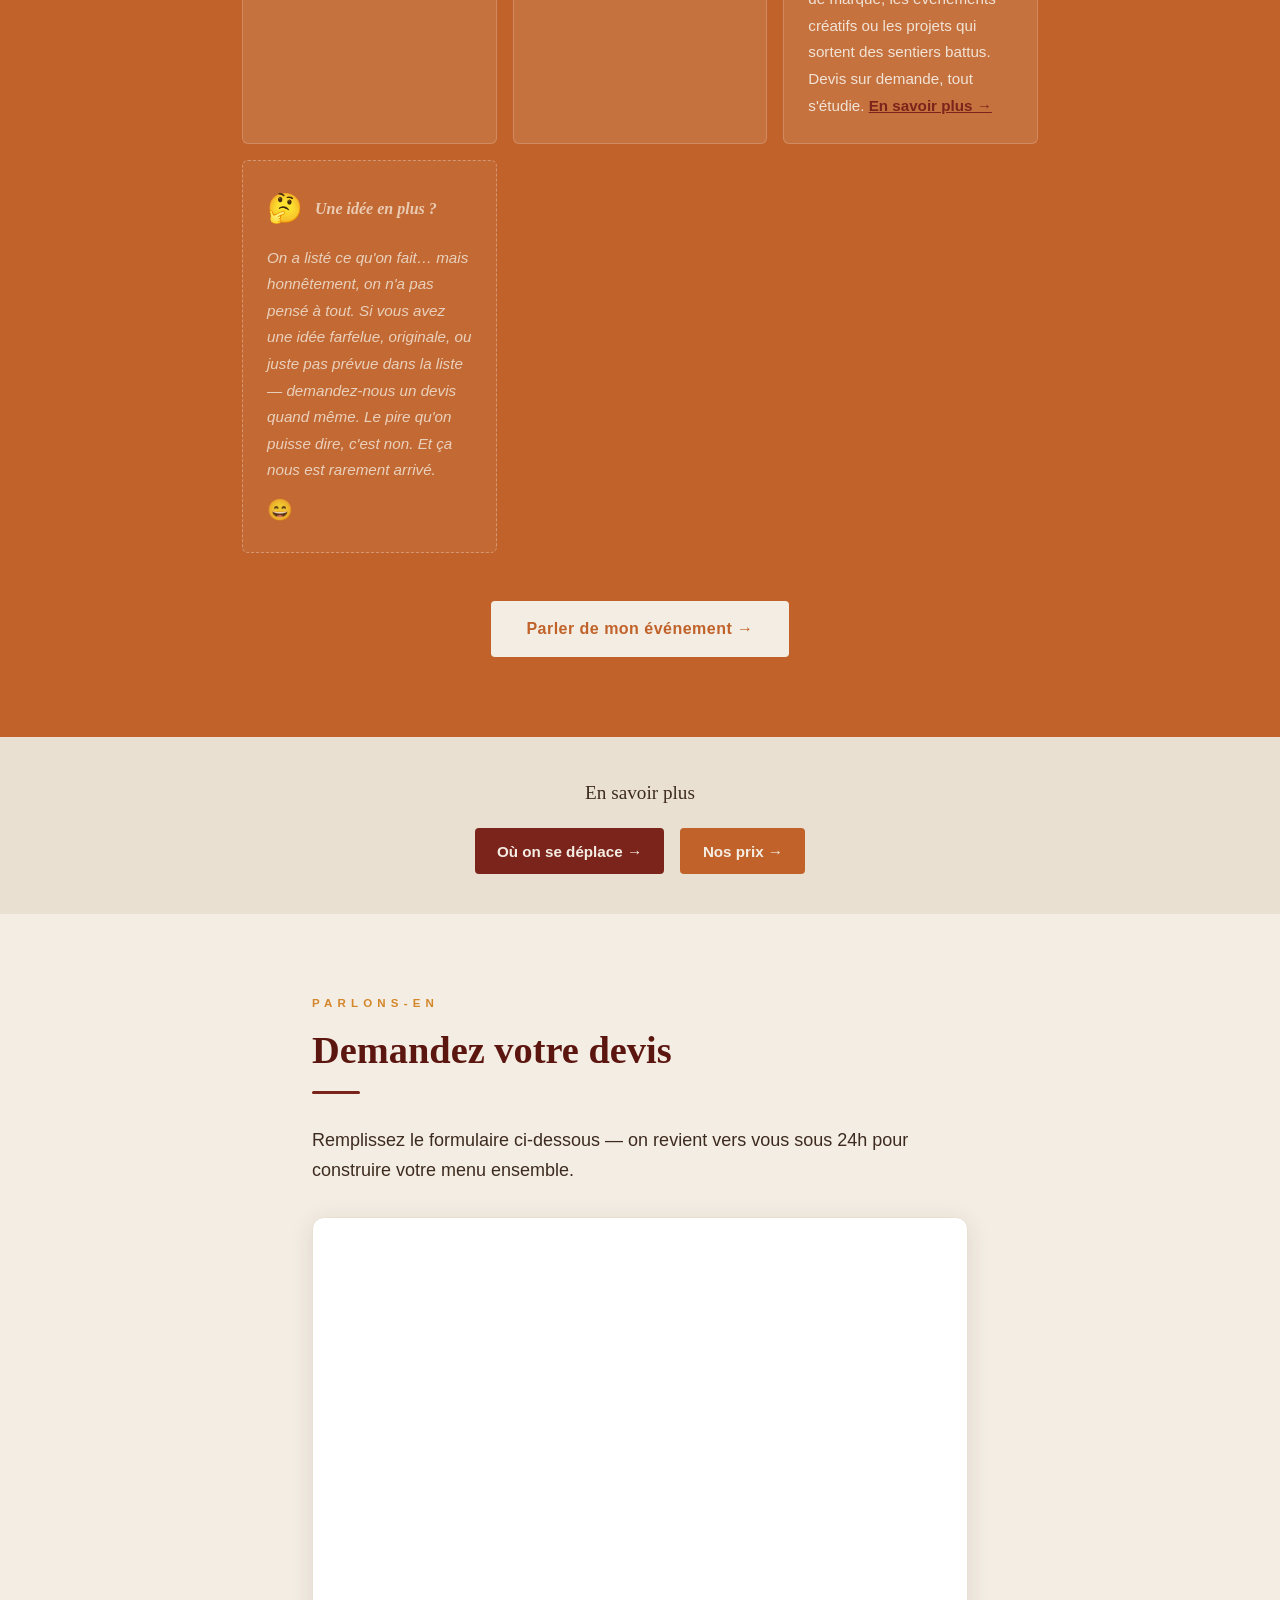
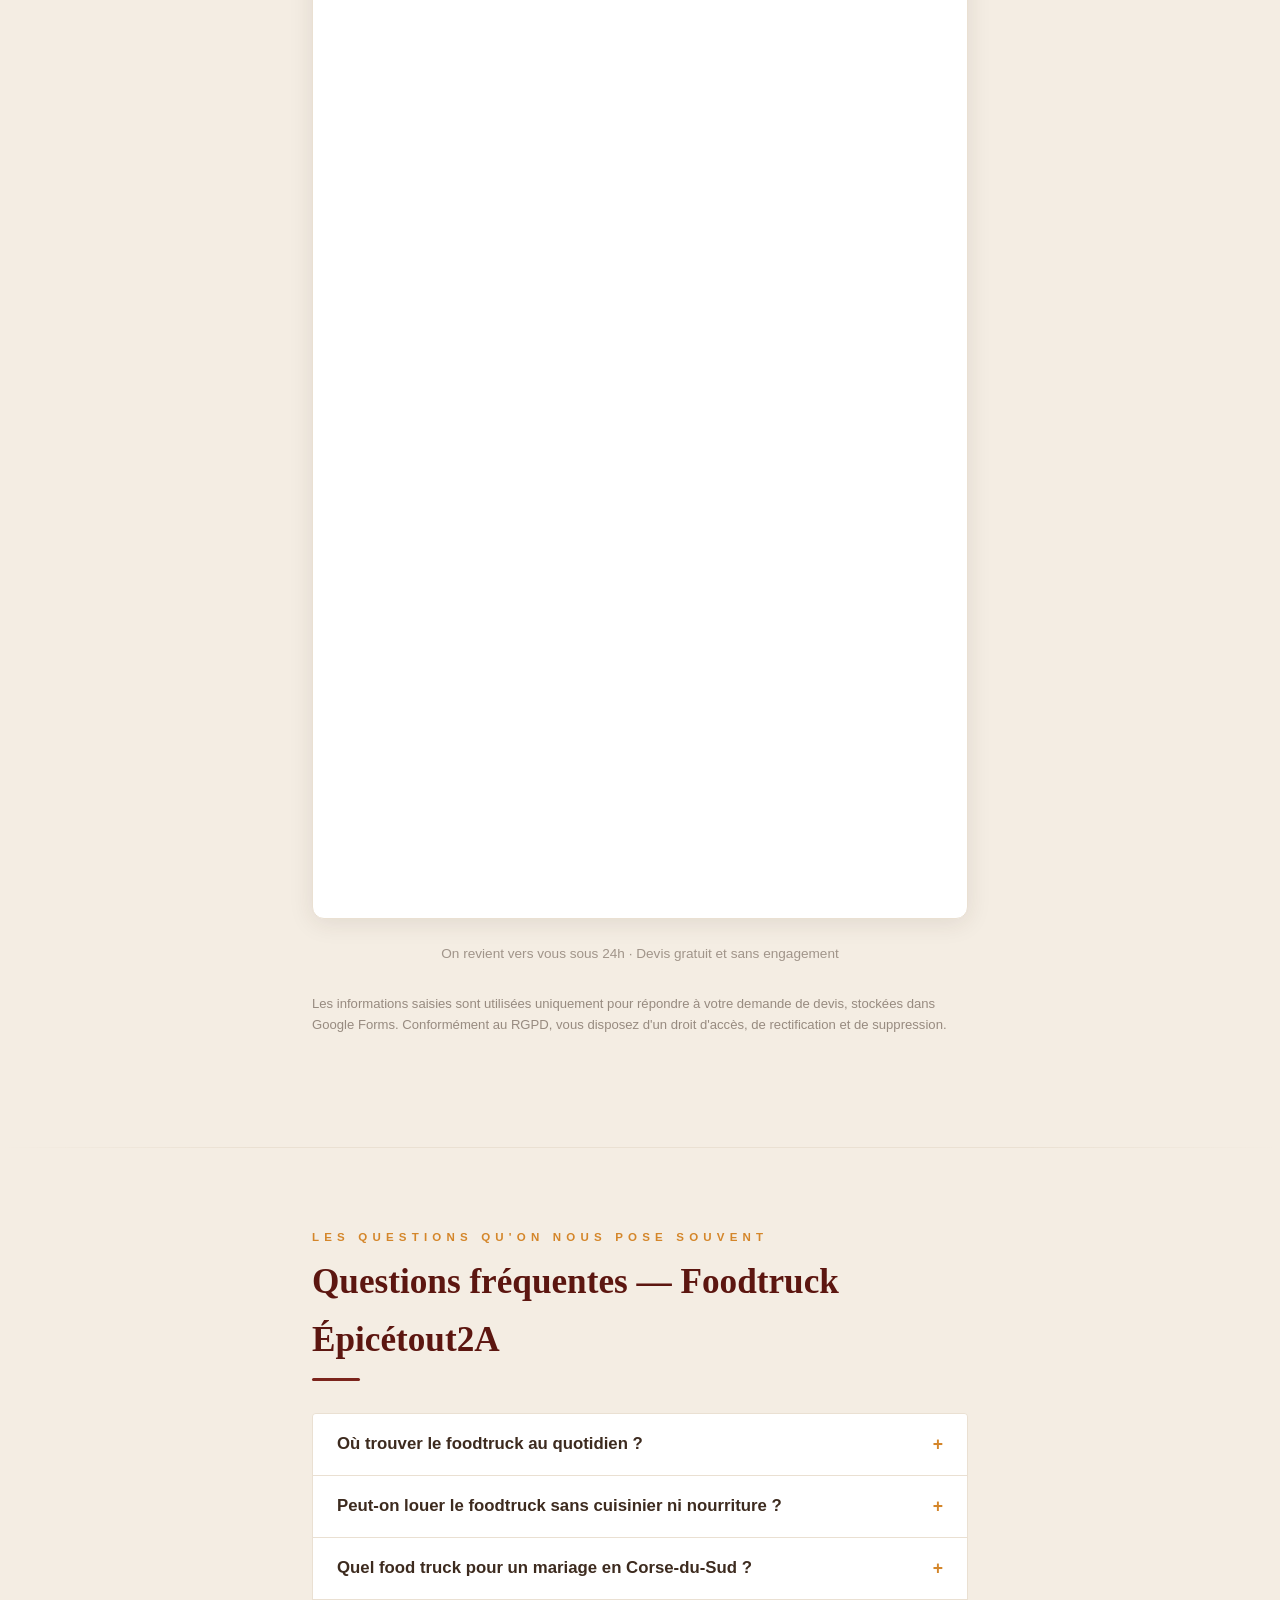
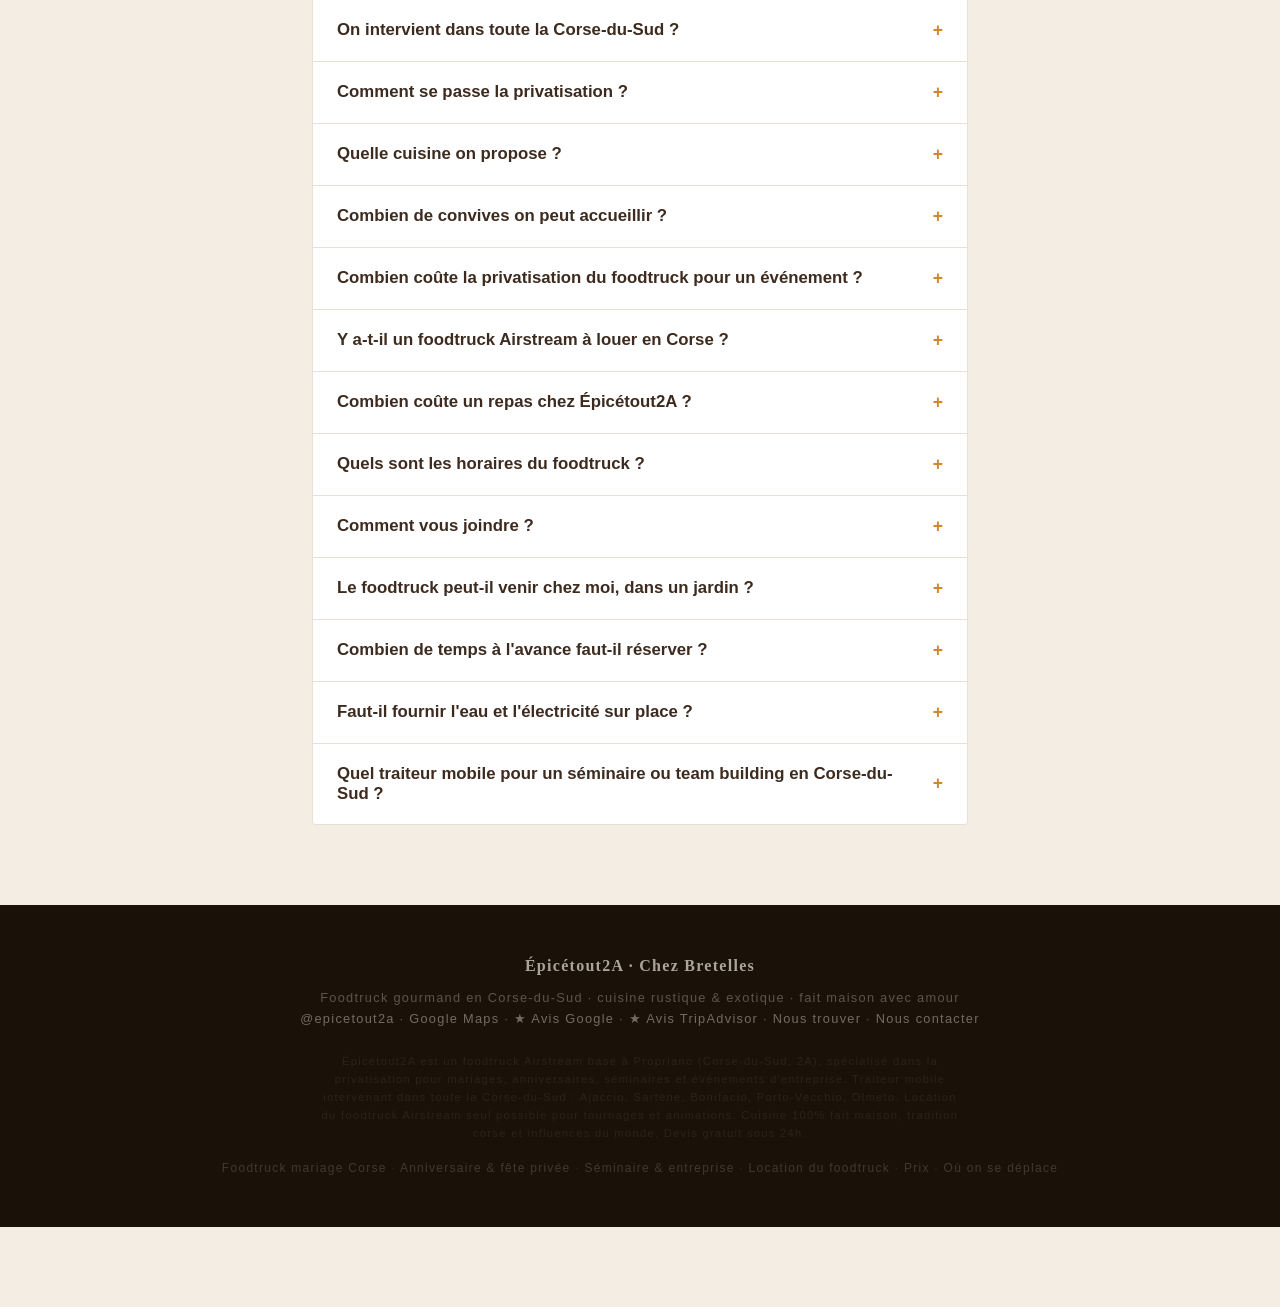
==== commit 5560e8fa: "feat: site-wide menu and quote form on every landing page Landing pages had no way to reach each oth" ====
--- a/index.html
+++ b/index.html
@@ -307,15 +307,22 @@
   <a href="#retrouver">Nous trouver</a>
   <a href="#privatisation">Privatisation</a>
   <a href="#contact">Devis</a>
-  <button class="nav-burger" aria-label="Menu" onclick="toggleNav(this)">
+  <button class="nav-burger" aria-label="Menu" aria-expanded="false" onclick="toggleNav(this)">
     <span></span><span></span><span></span>
   </button>
 </nav>
 <div class="nav-mobile-menu" id="navMobile">
-  <a href="#quotidien" onclick="closeNav()">Le foodtruck</a>
-  <a href="#retrouver" onclick="closeNav()">Nous trouver</a>
-  <a href="#privatisation" onclick="closeNav()">Privatisation</a>
-  <a href="#contact" onclick="closeNav()">Devis gratuit</a>
+  <span class="grp">Le foodtruck</span>
+  <a href="/#quotidien" onclick="closeNav()">Au quotidien</a>
+  <a href="/#retrouver" onclick="closeNav()">Nous trouver</a>
+  <a href="/prix-foodtruck-privatisation-corse.html">Nos prix</a>
+  <a href="/zones-intervention-corse-du-sud.html">Où on se déplace</a>
+  <span class="grp">Privatiser le foodtruck</span>
+  <a href="/mariage-corse-du-sud.html">Mariage</a>
+  <a href="/anniversaire-fete-privee-corse.html">Anniversaire &amp; fête privée</a>
+  <a href="/seminaire-evenement-entreprise-corse.html">Séminaire &amp; entreprise</a>
+  <a href="/location-airstream-corse.html">Location du foodtruck</a>
+  <a href="/#contact" class="cta-drawer" onclick="closeNav()">Devis gratuit</a>
 </div>
 
 <!-- ═══════════════════════════════════════
--- a/assets/css/style.css
+++ b/assets/css/style.css
@@ -26,7 +26,7 @@
   --bordeaux:     #5C1610;
 }
 html { scroll-behavior: smooth; }
-#quotidien, #retrouver, #privatisation, #contact, #faq { scroll-margin-top: 70px; }
+#quotidien, #retrouver, #privatisation, #contact, #faq, #devis { scroll-margin-top: 70px; }
 body { font-family: "Source Sans 3", sans-serif; background: var(--creme); color: var(--brun); font-size: 18px; line-height: 1.65; padding-bottom: 80px; }
 
 /* NAV */
@@ -39,8 +39,19 @@
 nav .brand { font-family: "Playfair Display", serif; font-weight: 900; font-size: 0.9rem; color: var(--creme); margin-right: auto; letter-spacing: 0.05em; text-transform: uppercase; white-space: nowrap; }
 nav a { color: rgba(249,243,232,0.65); text-decoration: none; font-size: 0.7rem; font-weight: 600; letter-spacing: 0.1em; text-transform: uppercase; transition: color 0.2s; white-space: nowrap; }
 nav a:hover { color: var(--creme); }
-/* Burger button — desktop hidden */
-.nav-burger { display: none; }
+/* Burger button — visible à toutes les tailles (accès à toutes les pages) */
+.nav-burger {
+  display: flex; flex-direction: column; justify-content: space-between;
+  width: 28px; height: 20px; background: none; border: none; cursor: pointer;
+  margin-left: 0.5rem; padding: 0; flex-shrink: 0;
+}
+.nav-burger span {
+  display: block; height: 2px; background: var(--creme); border-radius: 2px;
+  transition: all 0.25s;
+}
+.nav-burger.open span:nth-child(1) { transform: translateY(9px) rotate(45deg); }
+.nav-burger.open span:nth-child(2) { opacity: 0; }
+.nav-burger.open span:nth-child(3) { transform: translateY(-9px) rotate(-45deg); }
 
 /* Mobile nav drawer */
 .nav-mobile-menu {
@@ -55,22 +66,16 @@
 }
 .nav-mobile-menu a:last-child { border-bottom: none; background: var(--safran); color: var(--noir); text-align: center; }
 .nav-mobile-menu.open { display: flex; }
+.nav-mobile-menu { max-height: calc(100vh - 54px); overflow-y: auto; }
+.nav-mobile-menu .grp {
+  color: var(--or); font-size: 0.68rem; font-weight: 700; letter-spacing: 0.14em;
+  text-transform: uppercase; padding: 1rem 2rem 0.35rem; opacity: 0.85;
+}
+.nav-mobile-menu a.cta-drawer { background: var(--safran); color: var(--noir); text-align: center; }
 
 @media(max-width:700px){
-  nav a { display: none; }
-  nav .brand { font-size: 0.75rem; }
-  .nav-burger {
-    display: flex; flex-direction: column; justify-content: space-between;
-    width: 28px; height: 20px; background: none; border: none; cursor: pointer;
-    margin-left: auto; padding: 0;
-  }
-  .nav-burger span {
-    display: block; height: 2px; background: var(--creme); border-radius: 2px;
-    transition: all 0.25s;
-  }
-  .nav-burger.open span:nth-child(1) { transform: translateY(9px) rotate(45deg); }
-  .nav-burger.open span:nth-child(2) { opacity: 0; }
-  .nav-burger.open span:nth-child(3) { transform: translateY(-9px) rotate(-45deg); }
+  nav a:not(.brand) { display: none; }
+  nav .brand { font-size: 0.75rem; margin-right: auto; }
 }
 
 /* ═══════════════════════════════
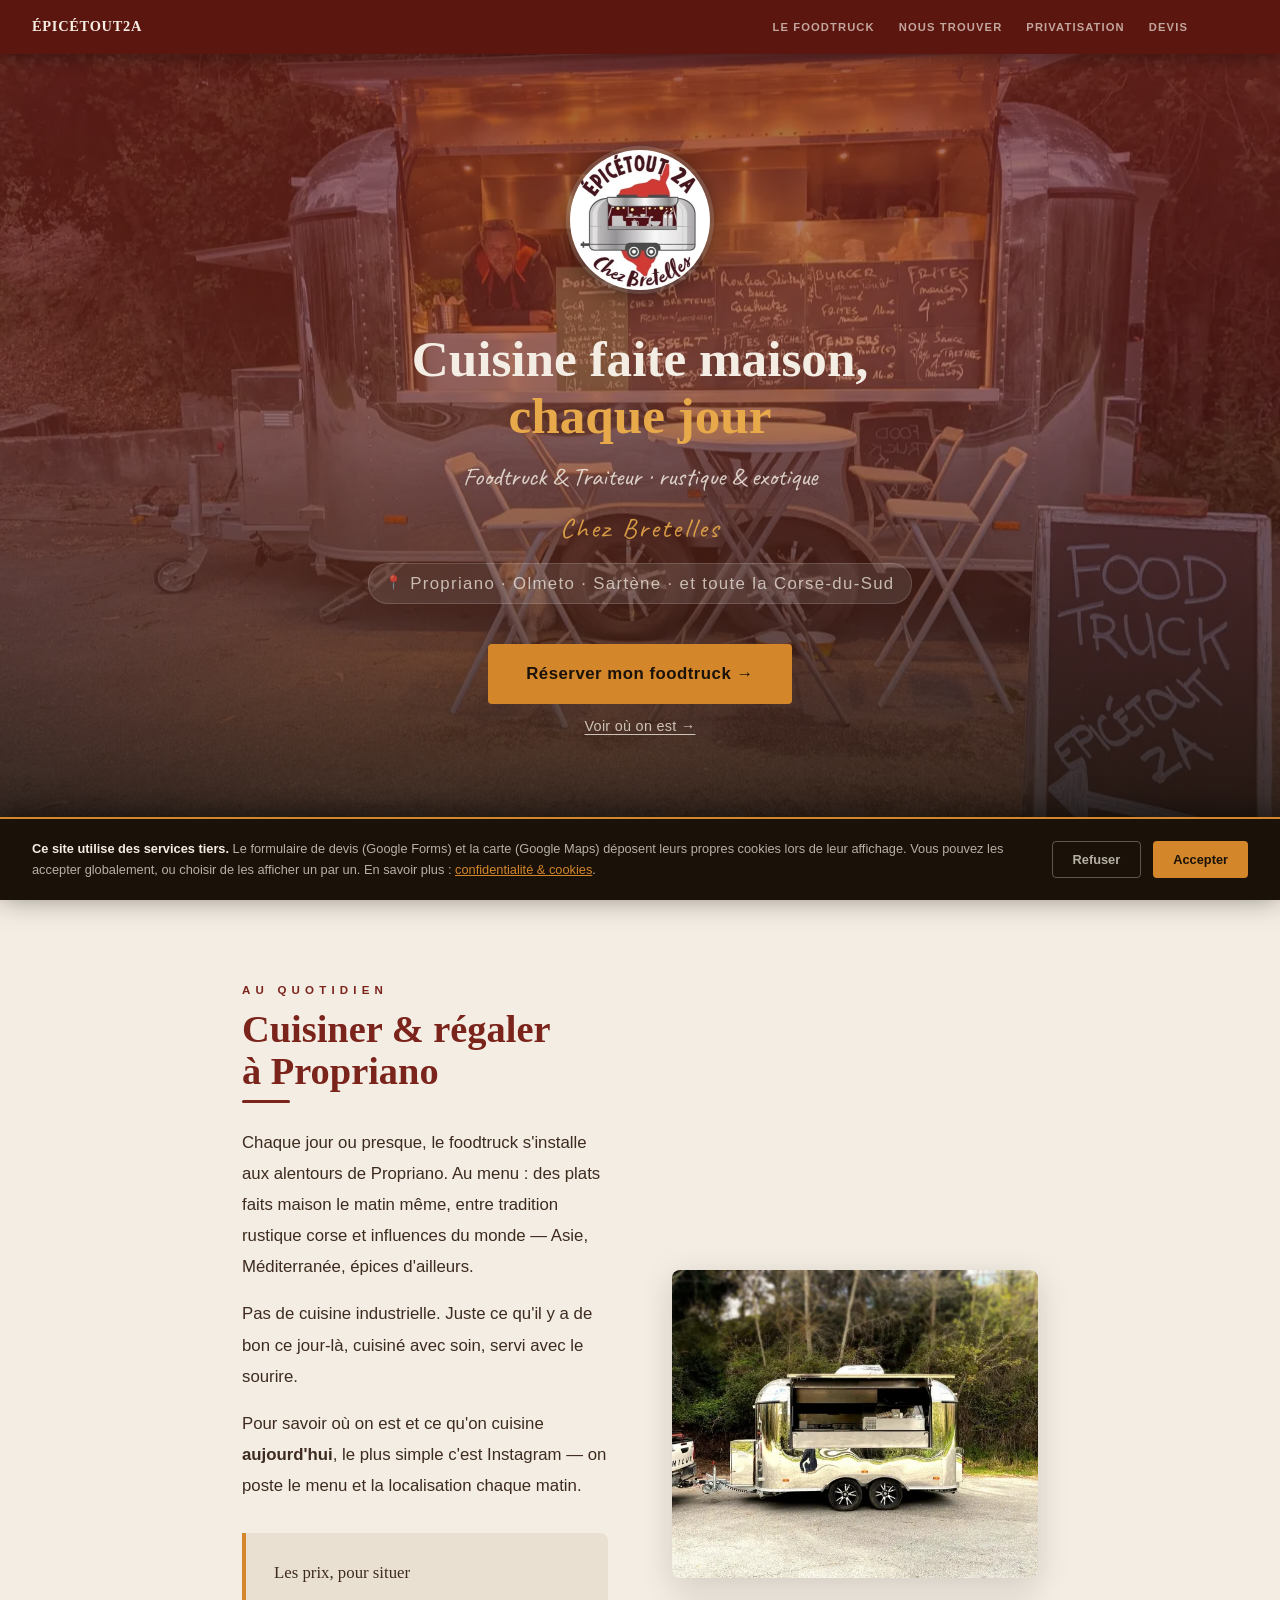
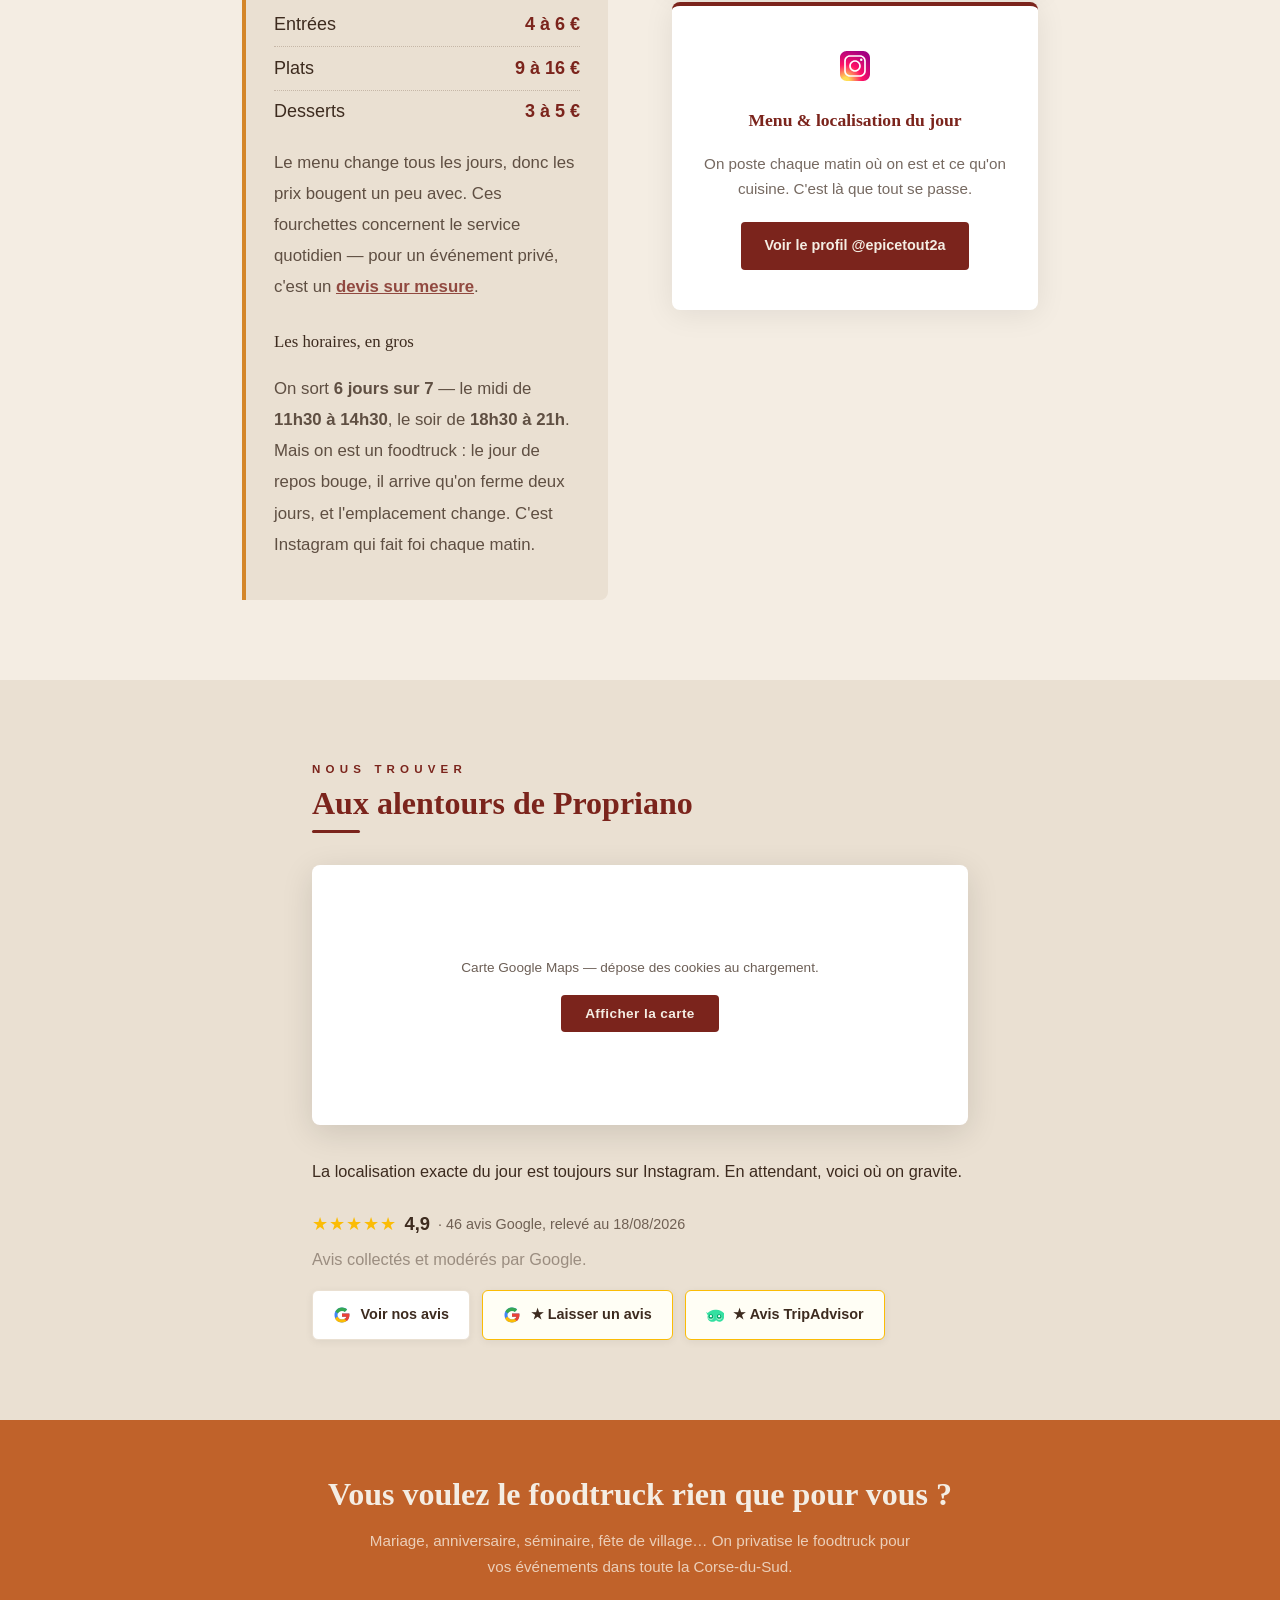
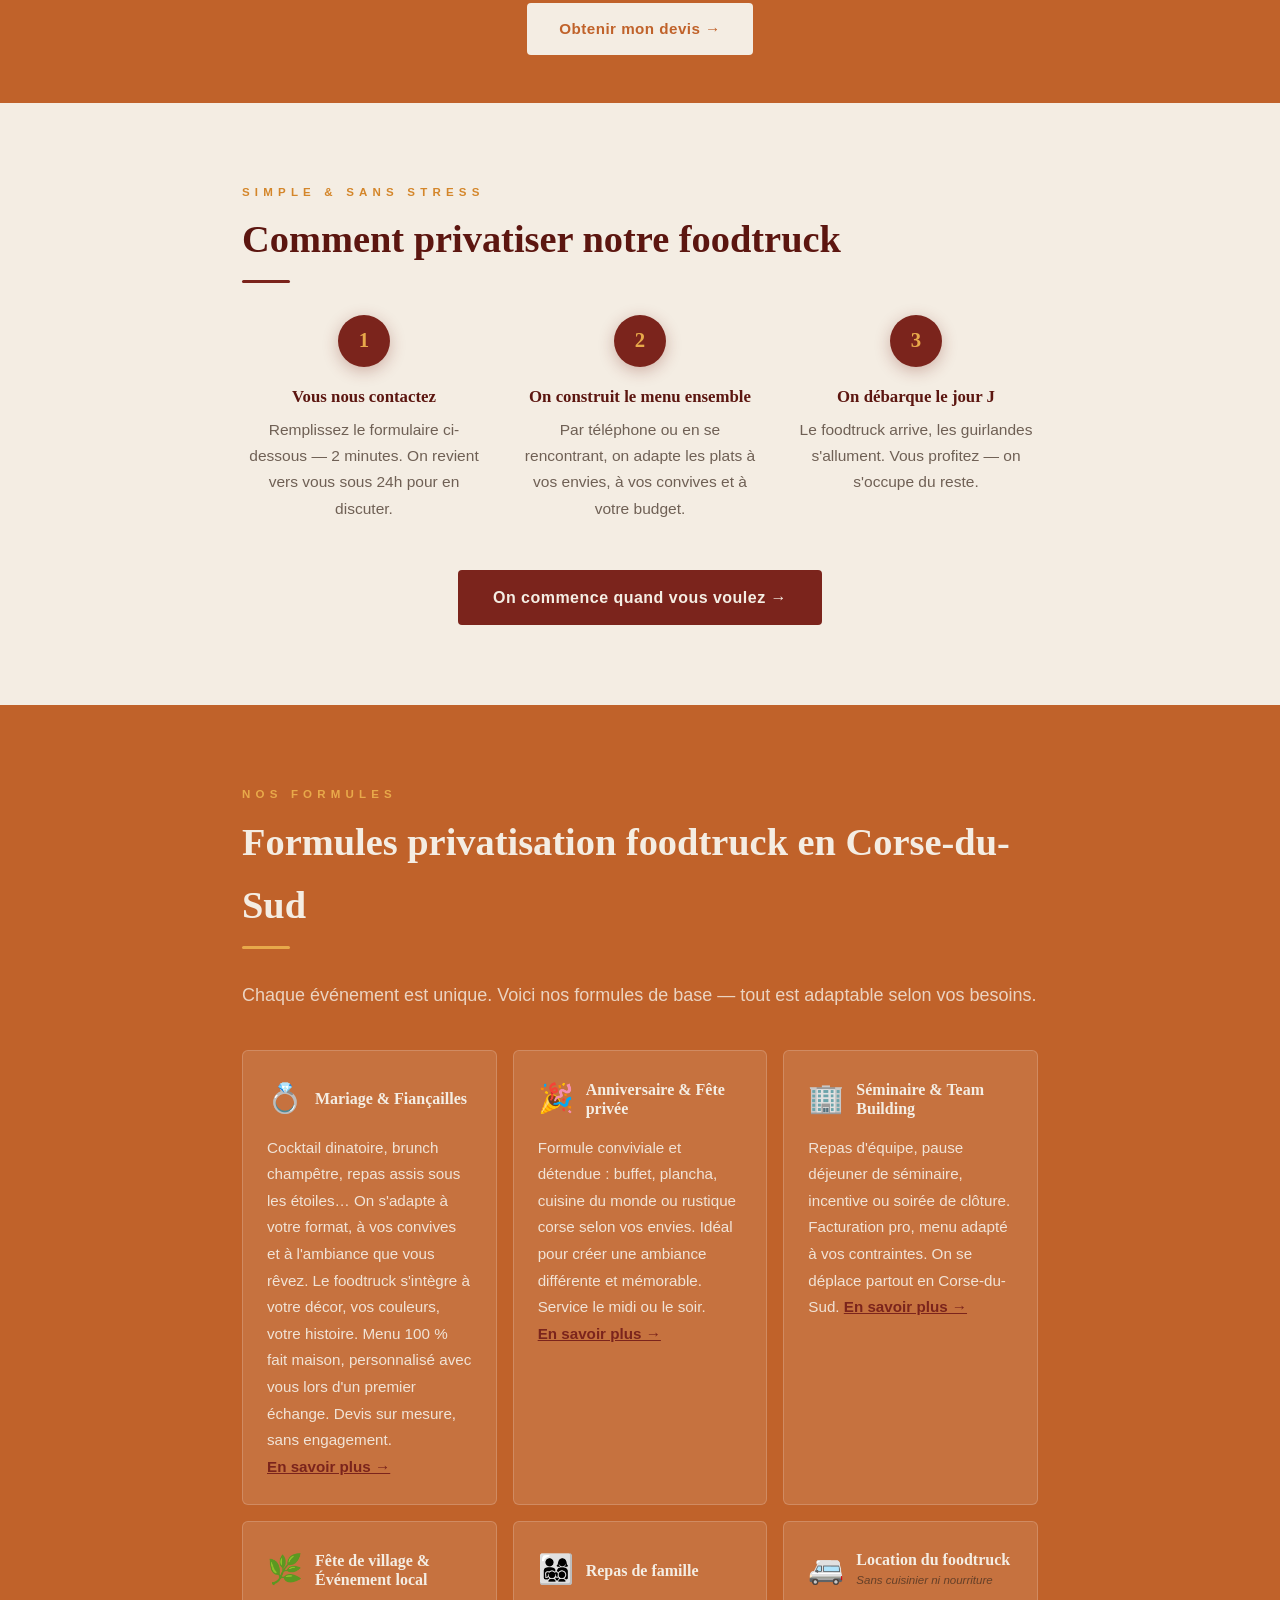
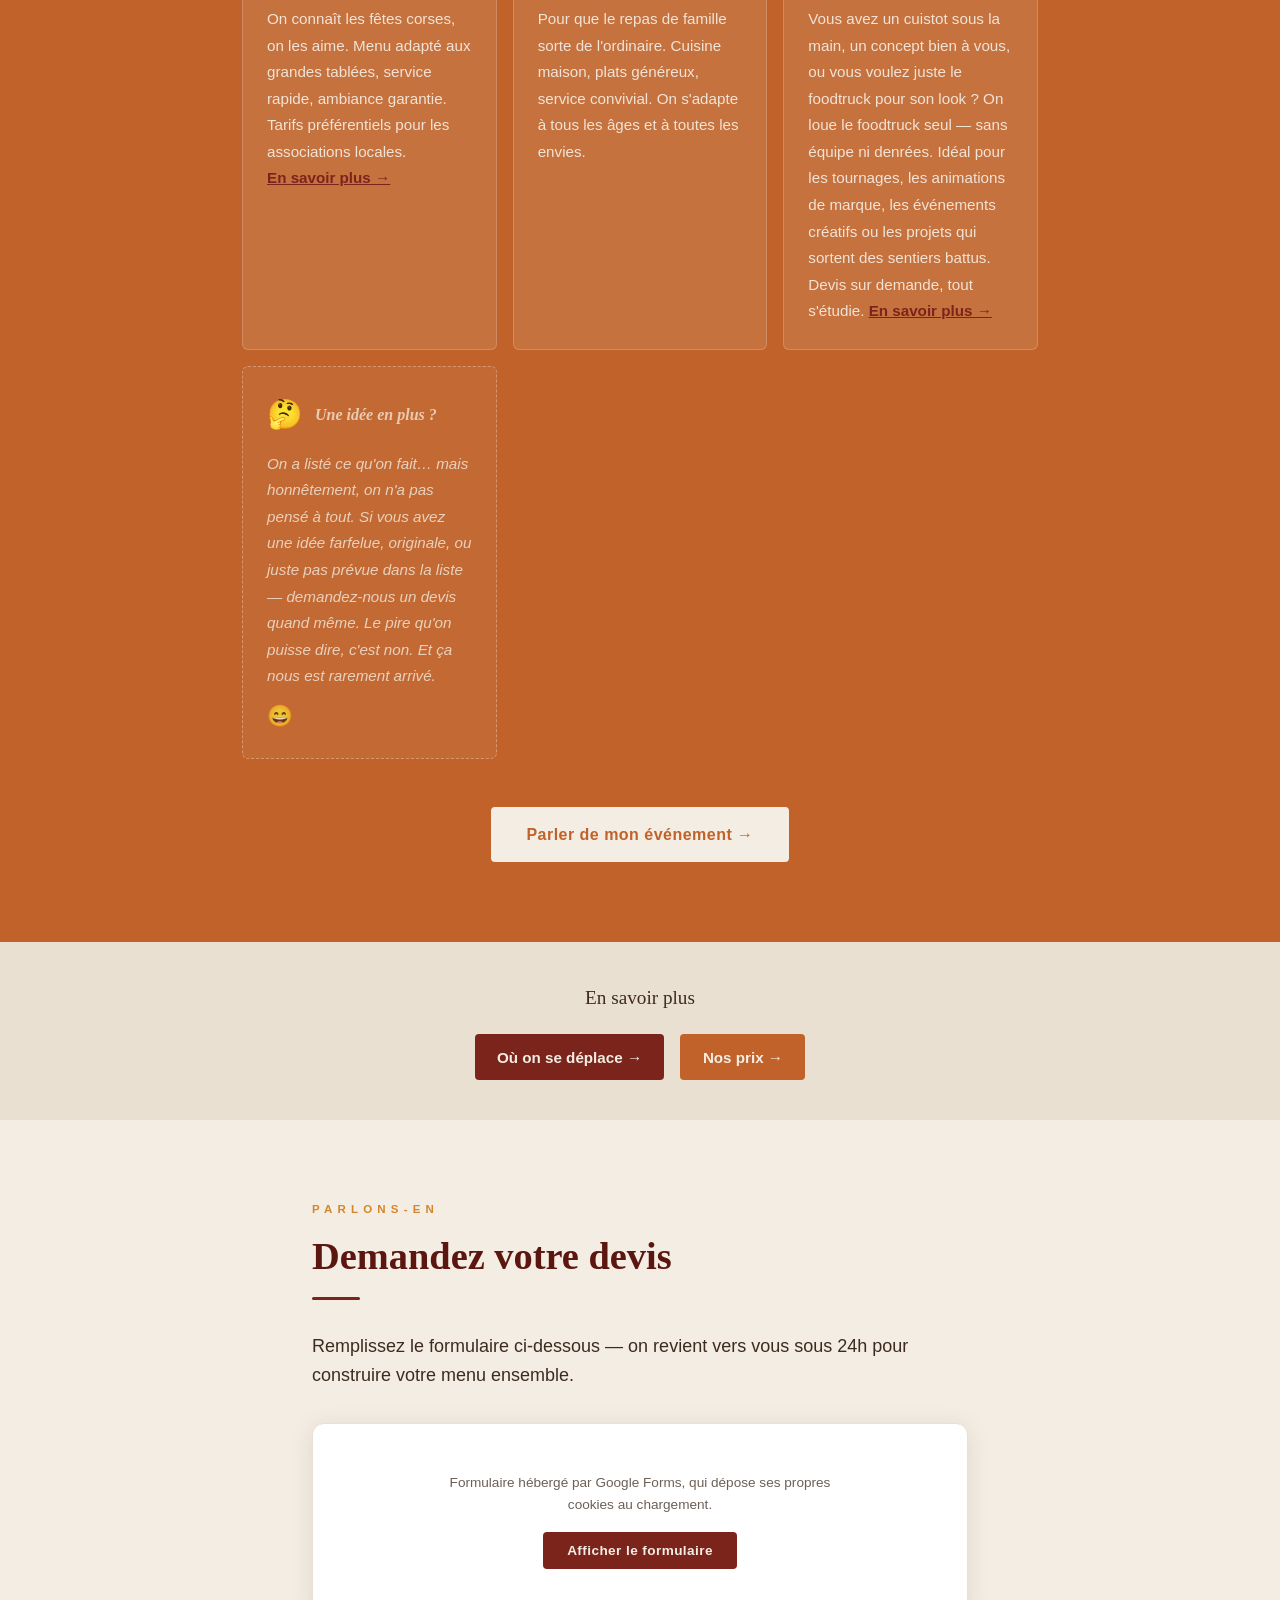
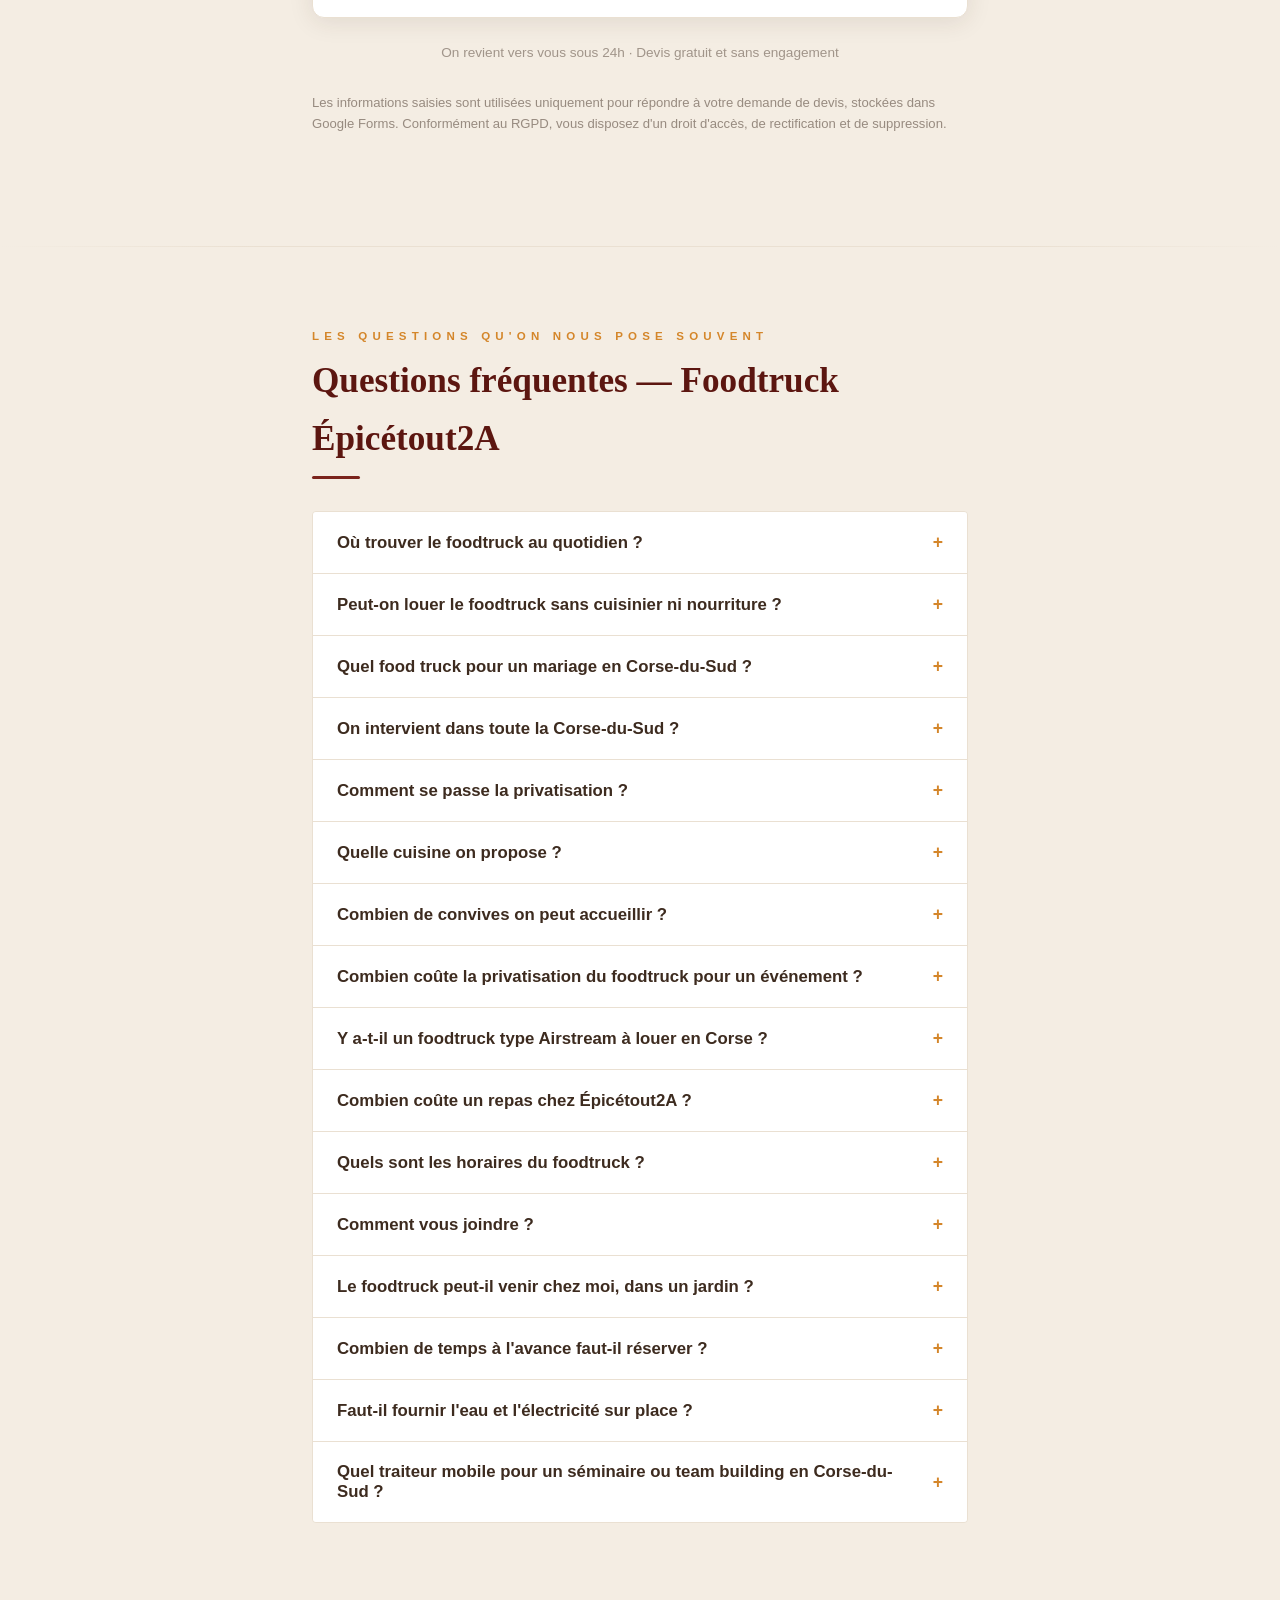
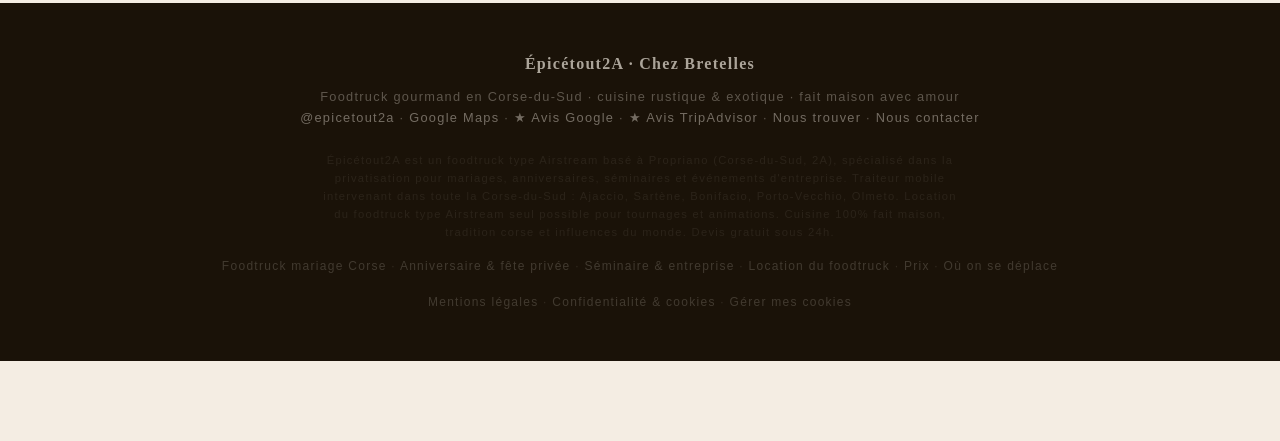
==== commit 8afcfae2: "legal: add mentions légales & confidentialité, GDPR consent gate for Google embeds - New mentions-le" ====
--- a/index.html
+++ b/index.html
@@ -7,21 +7,21 @@
 <link rel="icon" type="image/png" sizes="16x16" href="assets/images/favicon-32x32.png">
 <link rel="apple-touch-icon" sizes="180x180" href="assets/images/apple-touch-icon.png">
 <meta name="viewport" content="width=device-width, initial-scale=1.0">
-<title>Épicétout2A - Plats à Emporter & Privatisation - Foodtruck Corse-du-Sud</title>
-<meta name="description" content="Foodtruck Airstream à Propriano, Corse-du-Sud. Privatisation mariages, séminaires & événements. Cuisine fait maison. Location possible. Devis gratuit 24h.">
+<title>Foodtruck plats à emporter & privatisation à Propriano — Épicétout2A</title>
+<meta name="description" content="Foodtruck type Airstream à Propriano, Corse-du-Sud. Privatisation mariages, séminaires & événements. Cuisine fait maison. Location possible. Devis gratuit 24h.">
 <meta name="keywords" content="Épicétout2A, Epicetout 2A, épicétout Propriano, food truck Propriano, food truck Corse, food truck Corse-du-Sud, food truck 2A, location food truck Corse, louer food truck Corse-du-Sud, location Airstream Corse, food truck mariage Corse, privatisation food truck Corse-du-Sud, traiteur mobile 2A, food truck événement Corse, Airstream Corse, cuisine corse fait maison, street food Propriano, menu du jour Propriano, food truck Ajaccio, food truck Sartène, food truck Bonifacio, food truck Porto-Vecchio, location camion cuisine Corse">
 <meta name="robots" content="index, follow">
 <meta property="og:title" content="Épicétout2A · Foodtruck Privatisation & Location en Corse-du-Sud">
-<meta property="og:description" content="Food truck Airstream gourmand à Propriano. Privatisation avec service traiteur ou location du foodtruck seul pour vos événements en Corse-du-Sud. Devis gratuit sous 24h.">
+<meta property="og:description" content="Food truck type Airstream gourmand à Propriano. Privatisation avec service traiteur ou location du foodtruck seul pour vos événements en Corse-du-Sud. Devis gratuit sous 24h.">
 <meta property="og:type" content="website">
 <meta property="og:locale" content="fr_FR">
 <meta property="og:url" content="https://epicetout2a.fr/">
 <meta property="og:image" content="https://epicetout2a.fr/assets/images/hero.jpg">
-<meta property="og:image:alt" content="Foodtruck Airstream Épicétout2A en Corse-du-Sud">
+<meta property="og:image:alt" content="Foodtruck type Airstream Épicétout2A en Corse-du-Sud">
 <meta property="og:site_name" content="Épicétout2A">
 <meta name="twitter:card" content="summary_large_image">
-<meta name="twitter:title" content="Épicétout2A · Foodtruck Airstream Corse-du-Sud">
-<meta name="twitter:description" content="Foodtruck Airstream à Propriano. Privatisation mariages, séminaires, anniversaires. Location truck seul possible. Cuisine fait maison. Devis gratuit sous 24h.">
+<meta name="twitter:title" content="Épicétout2A · Foodtruck type Airstream Corse-du-Sud">
+<meta name="twitter:description" content="Foodtruck type Airstream à Propriano. Privatisation mariages, séminaires, anniversaires. Location truck seul possible. Cuisine fait maison. Devis gratuit sous 24h.">
 <meta name="twitter:image" content="https://epicetout2a.fr/assets/images/hero.jpg">
 <!-- HowTo schema : featured snippets "comment privatiser un foodtruck" -->
 <script type="application/ld+json">
@@ -29,14 +29,14 @@
   "@context": "https://schema.org",
   "@type": "HowTo",
   "name": "Comment privatiser le foodtruck Épicétout2A pour votre événement en Corse-du-Sud",
-  "description": "3 étapes pour privatiser le foodtruck Airstream Épicétout2A pour votre mariage, anniversaire ou séminaire en Corse-du-Sud.",
+  "description": "3 étapes pour privatiser le foodtruck type Airstream Épicétout2A pour votre mariage, anniversaire ou séminaire en Corse-du-Sud.",
   "totalTime": "PT24H",
   "step": [
     {
       "@type": "HowToStep",
       "position": 1,
       "name": "Envoyer votre demande de devis",
-      "text": "Remplissez le formulaire de contact sur epicetout2a.fr — 4 champs, 2 minutes. Précisez votre type d'événement, la date souhaitée et le nombre de convives.",
+      "text": "Remplissez le formulaire de contact sur epicetout2a.fr — 2 minutes. Précisez votre type d'événement, la date souhaitée et le nombre de convives.",
       "url": "https://epicetout2a.fr/#contact"
     },
     {
@@ -49,7 +49,7 @@
       "@type": "HowToStep",
       "position": 3,
       "name": "Profiter le jour J",
-      "text": "Le foodtruck Airstream Épicétout2A arrive sur votre lieu d'événement en Corse-du-Sud. Vous profitez — on s'occupe du reste."
+      "text": "Le foodtruck type Airstream Épicétout2A arrive sur votre lieu d'événement en Corse-du-Sud. Vous profitez — on s'occupe du reste."
     }
   ]
 }
@@ -60,23 +60,36 @@
   "@context": "https://schema.org",
   "@graph": [
     {
+      "@type": "WebSite",
+      "@id": "https://epicetout2a.fr/#website",
+      "url": "https://epicetout2a.fr/",
+      "name": "Épicétout2A",
+      "alternateName": ["Epicetout2A", "Épicétout 2A", "Chez Bretelles"],
+      "inLanguage": "fr-FR",
+      "publisher": { "@id": "https://epicetout2a.fr/#business" }
+    },
+    {
       "@type": ["FoodEstablishment", "LocalBusiness"],
       "@id": "https://epicetout2a.fr/#business",
       "name": "Épicétout2A",
       "alternateName": ["Epicetout 2A", "Épicétout Propriano", "Chez Bretelles", "Épicétout Corse"],
-      "description": "Épicétout2A est un foodtruck Airstream basé à Propriano, en Corse-du-Sud (2A). Spécialisé dans la privatisation pour mariages, anniversaires, séminaires et événements d'entreprise. Cuisine 100% fait maison, tradition corse et influences du monde. Location du truck Airstream seul possible pour tournages et animations. Intervient dans toute la Corse-du-Sud : Ajaccio, Sartène, Bonifacio, Porto-Vecchio, Olmeto.",
+      "description": "Épicétout2A est un foodtruck type Airstream basé à Propriano, en Corse-du-Sud (2A). Spécialisé dans la privatisation pour mariages, anniversaires, séminaires et événements d'entreprise. Cuisine 100% fait maison, tradition corse et influences du monde. Location du truck seul possible pour tournages et animations. Intervient dans toute la Corse-du-Sud : Ajaccio, Sartène, Bonifacio, Porto-Vecchio, Olmeto.",
       "url": "https://epicetout2a.fr/",
+      "telephone": "+33681302157",
+      "image": ["https://epicetout2a.fr/assets/images/hero.jpg", "https://epicetout2a.fr/assets/images/foodtruck-photo.jpg"],
+      "logo": "https://epicetout2a.fr/assets/images/logo.jpg",
       "address": {
         "@type": "PostalAddress",
-        "addressLocality": "Propriano",
+        "streetAddress": "Route d'Ajaccio",
+        "addressLocality": "Sartène",
         "addressRegion": "Corse-du-Sud",
-        "postalCode": "20110",
+        "postalCode": "20100",
         "addressCountry": "FR"
       },
       "geo": {
         "@type": "GeoCoordinates",
         "latitude": 41.6530625,
-        "longitude": 8.9257322
+        "longitude": 8.9283125
       },
       "hasMap": "https://maps.app.goo.gl/ruJF8FFxzT1jd8uR6",
       "areaServed": [
@@ -113,13 +126,6 @@
             "offers": { "@type": "Offer", "priceSpecification": { "@type": "PriceSpecification", "minPrice": "3", "maxPrice": "5", "priceCurrency": "EUR" } }
           }
         ]
-      },
-      "aggregateRating": {
-        "@type": "AggregateRating",
-        "ratingValue": "4.8",
-        "reviewCount": "24",
-        "bestRating": "5",
-        "worstRating": "1"
       },
       "sameAs": [
         "https://www.instagram.com/epicetout2a/",
@@ -153,6 +159,13 @@
         {
           "@type": "ContactPoint",
           "contactType": "customer service",
+          "name": "Téléphone",
+          "telephone": "+33681302157",
+          "availableLanguage": "French"
+        },
+        {
+          "@type": "ContactPoint",
+          "contactType": "customer service",
           "name": "Messages directs Instagram",
           "availableLanguage": "French",
           "url": "https://www.instagram.com/epicetout2a/"
@@ -166,7 +179,7 @@
             "@type": "Offer",
             "name": "Mariage & Fiançailles en Corse",
             "url": "https://epicetout2a.fr/mariage-corse-du-sud.html",
-            "description": "Privatisation du foodtruck Airstream pour mariage en Corse-du-Sud. Menu 100% personnalisé, cocktail dinatoire, brunch champêtre ou repas assis. Service à table possible. Devis gratuit sous 24h.",
+            "description": "Privatisation du foodtruck type Airstream pour mariage en Corse-du-Sud. Menu 100% personnalisé, cocktail dinatoire, brunch champêtre ou repas assis. Service à table possible. Devis gratuit sous 24h.",
             "areaServed": "Corse-du-Sud"
           },
           {
@@ -189,9 +202,9 @@
           },
           {
             "@type": "Offer",
-            "name": "Location foodtruck Airstream Corse",
+            "name": "Location foodtruck type Airstream Corse",
             "url": "https://epicetout2a.fr/location-airstream-corse.html",
-            "description": "Location du foodtruck Airstream seul, sans cuisinier ni nourriture. Idéal pour tournages, animations de marque, événements créatifs en Corse. Devis sur demande."
+            "description": "Location du foodtruck type Airstream seul, sans cuisinier ni nourriture. Idéal pour tournages, animations de marque, événements créatifs en Corse. Devis sur demande."
           },
           {
             "@type": "Offer",
@@ -214,12 +227,12 @@
         {
           "@type": "Question",
           "name": "Quel food truck pour un mariage en Corse-du-Sud ?",
-          "acceptedAnswer": { "@type": "Answer", "text": "Épicétout2A est le foodtruck Airstream référence pour les mariages en Corse-du-Sud (2A). Menu 100% personnalisé, service à table possible, ambiance chaleureuse et unique. Basé à Propriano, on intervient dans toute la Corse-du-Sud : Ajaccio, Sartène, Bonifacio, Porto-Vecchio. Devis gratuit sous 24h sur epicetout2a.fr." }
-        },
-        {
-          "@type": "Question",
-          "name": "Y a-t-il un foodtruck Airstream à louer en Corse ?",
-          "acceptedAnswer": { "@type": "Answer", "text": "Oui. Épicétout2A propose la location du foodtruck Airstream en Corse-du-Sud, avec ou sans équipe de cuisine. Location du truck seul (sans cuisinier ni nourriture) possible pour tournages, animations de marque, événements créatifs. Devis sur demande via epicetout2a.fr." }
+          "acceptedAnswer": { "@type": "Answer", "text": "Épicétout2A est un foodtruck type Airstream disponible pour les mariages en Corse-du-Sud (2A). Menu 100% personnalisé, service à table possible, ambiance chaleureuse et unique. Basé à Propriano, on intervient dans toute la Corse-du-Sud : Ajaccio, Sartène, Bonifacio, Porto-Vecchio. Devis gratuit sous 24h sur epicetout2a.fr." }
+        },
+        {
+          "@type": "Question",
+          "name": "Y a-t-il un foodtruck type Airstream à louer en Corse ?",
+          "acceptedAnswer": { "@type": "Answer", "text": "Oui. Épicétout2A propose la location du foodtruck type Airstream en Corse-du-Sud, avec ou sans équipe de cuisine. Location du truck seul (sans cuisinier ni nourriture) possible pour tournages, animations de marque, événements créatifs. Devis sur demande via epicetout2a.fr." }
         },
         {
           "@type": "Question",
@@ -229,7 +242,7 @@
         {
           "@type": "Question",
           "name": "Peut-on louer le foodtruck sans cuisinier ni nourriture ?",
-          "acceptedAnswer": { "@type": "Answer", "text": "Oui, Épicétout2A propose la location du foodtruck Airstream seul, sans cuisinier ni nourriture. Idéal pour les tournages, animations visuelles, événements de marque ou projets créatifs. Devis sur demande via epicetout2a.fr." }
+          "acceptedAnswer": { "@type": "Answer", "text": "Oui, Épicétout2A propose la location du foodtruck type Airstream seul, sans cuisinier ni nourriture. Idéal pour les tournages, animations visuelles, événements de marque ou projets créatifs. Devis sur demande via epicetout2a.fr." }
         },
         {
           "@type": "Question",
@@ -259,12 +272,12 @@
         {
           "@type": "Question",
           "name": "Comment contacter Épicétout2A ?",
-          "acceptedAnswer": { "@type": "Answer", "text": "Pour un devis ou une privatisation, le formulaire sur epicetout2a.fr est le canal principal, avec un rappel sous 24h. Pour une question rapide, les messages directs Instagram @epicetout2a fonctionnent également. Épicétout2A ne communique pas de numéro de téléphone public." }
+          "acceptedAnswer": { "@type": "Answer", "text": "Pour un devis ou une privatisation, le formulaire sur epicetout2a.fr est le canal principal, avec un rappel sous 24h. Épicétout2A est aussi joignable au 06 81 30 21 57, ou par messages directs Instagram @epicetout2a." }
         },
         {
           "@type": "Question",
           "name": "Le foodtruck Épicétout2A peut-il venir à domicile ou dans un jardin privé ?",
-          "acceptedAnswer": { "@type": "Answer", "text": "Oui, à domicile comme sur une propriété privée en Corse-du-Sud. Le foodtruck est une remorque Airstream : l'installation exige qu'un véhicule tractant puisse accéder au terrain et y manœuvrer, et que le sol soit stable. Deux photos de l'accès et de l'emplacement envisagé suffisent généralement à valider la faisabilité avant réservation." }
+          "acceptedAnswer": { "@type": "Answer", "text": "Oui, à domicile comme sur une propriété privée en Corse-du-Sud. Le foodtruck est une remorque type Airstream : l'installation exige qu'un véhicule tractant puisse accéder au terrain et y manœuvrer, et que le sol soit stable. Deux photos de l'accès et de l'emplacement envisagé suffisent généralement à valider la faisabilité avant réservation." }
         },
         {
           "@type": "Question",
@@ -295,7 +308,7 @@
 
 <link rel="stylesheet" href="assets/css/style.css">
 <!-- SEO/AEO : termes techniques pour référencement -->
-<!-- foodtruck Airstream Corse, remorque cuisine Airstream 2A, caravane cuisine chromée, -->
+<!-- foodtruck type Airstream Corse, remorque cuisine Airstream 2A, caravane cuisine chromée, -->
 <!-- Airstream food truck Propriano, Airstream privatisation Corse-du-Sud -->
 </head>
 <body>
@@ -373,7 +386,7 @@
       <div style="border-radius:8px;overflow:hidden;box-shadow:0 8px 32px rgba(0,0,0,0.15);">
         <picture>
           <source srcset="assets/images/foodtruck-photo.webp" type="image/webp">
-          <img src="assets/images/foodtruck-photo.jpg" alt="Épicétout2A - Foodtruck Airstream en Corse-du-Sud" width="600" height="600" style="width:100%;display:block;aspect-ratio:1/1;object-fit:cover;object-position:center bottom;" loading="lazy">
+          <img src="assets/images/foodtruck-photo.jpg" alt="Épicétout2A - Foodtruck type Airstream en Corse-du-Sud" width="1200" height="1010" style="width:100%;height:auto;display:block;" loading="lazy">
         </picture>
       </div>
       <div style="margin-top:1.5rem;">
@@ -406,25 +419,33 @@
 ════════════════════════════════════════ -->
 <div class="retrouver-section" id="retrouver">
   <div class="retrouver-inner">
-    <div class="retrouver-map">
+    <div class="retrouver-header">
+      <p class="sec-label">Nous trouver</p>
+      <h2>Aux alentours de Propriano</h2>
+      <div class="rule"></div>
+    </div>
+    <div class="retrouver-map" data-consent-frame>
+      <div class="consent-gate">
+        <p>Carte Google Maps — dépose des cookies au chargement.</p>
+        <button type="button" class="cta-inline consent-load-btn" data-consent-load>Afficher la carte</button>
+      </div>
       <iframe
-        src="https://www.google.com/maps/embed?pb=!1m18!1m12!1m3!1d2893!2d8.9257322!3d41.6530625!2m3!1f0!2f0!3f0!3m2!1i1024!2i768!4f13.1!3m3!1m2!1s0x12da2f575fb54df5%3A0xc19603756e8aa6eb!2s%C3%89picetout%202A%20-%20Chez%20Bretelles!5e0!3m2!1sfr!2sfr!4v1685000000000!5m2!1sfr!2sfr"
-        width="100%" height="260" style="border:0;display:block;"
+        data-src="https://www.google.com/maps/embed?pb=!1m18!1m12!1m3!1d2893!2d8.9257322!3d41.6530625!2m3!1f0!2f0!3f0!3m2!1i1024!2i768!4f13.1!3m3!1m2!1s0x12da2f575fb54df5%3A0xc19603756e8aa6eb!2s%C3%89picetout%202A%20-%20Chez%20Bretelles!5e0!3m2!1sfr!2sfr!4v1685000000000!5m2!1sfr!2sfr"
+        width="100%" height="260" style="border:0;"
         allowfullscreen="" loading="lazy"
         referrerpolicy="no-referrer-when-downgrade"
+        class="hidden"
         title="Localisation Épicétout2A sur Google Maps">
       </iframe>
     </div>
     <div class="retrouver-info">
-      <p class="sec-label">Nous retrouver</p>
-      <h2>Aux alentours de Propriano</h2>
-      <div class="rule"></div>
       <p>La localisation exacte du jour est toujours sur Instagram. En attendant, voici où on gravite.</p>
-      <div style="display:flex;align-items:center;gap:0.5rem;margin-bottom:1rem;font-family:'Source Sans 3',sans-serif;">
+      <div style="display:flex;align-items:center;gap:0.5rem;margin-bottom:0.35rem;font-family:'Source Sans 3',sans-serif;flex-wrap:wrap;">
         <span style="color:#FBBC05;font-size:1.1rem;letter-spacing:0.05em;">★★★★★</span>
-        <strong style="font-size:1.15rem;color:var(--brun);">4,8</strong>
-        <span style="font-size:0.9rem;color:var(--brun);opacity:0.7;">· 24 avis Google</span>
-      </div>
+        <strong style="font-size:1.15rem;color:var(--brun);">4,9</strong>
+        <span style="font-size:0.9rem;color:var(--brun);opacity:0.7;">· 46 avis Google, relevé au 18/08/2026</span>
+      </div>
+      <p class="form-note" style="text-align:left;margin-bottom:1rem;">Avis collectés et modérés par Google.</p>
       <div style="display:flex;flex-wrap:wrap;gap:0.75rem;align-items:center;">
         <a href="https://maps.app.goo.gl/ruJF8FFxzT1jd8uR6" target="_blank" rel="noopener noreferrer" class="btn-google-avis" data-umami-event="click_google_maps">
           <svg width="18" height="18" viewBox="0 0 48 48" xmlns="http://www.w3.org/2000/svg"><path fill="#4285F4" d="M44.5 20H24v8.5h11.7C34.2 33.5 29.6 36 24 36c-6.6 0-12-5.4-12-12s5.4-12 12-12c2.9 0 5.6 1.1 7.6 2.8l6-6C34.3 6.1 29.4 4 24 4 12.9 4 4 12.9 4 24s8.9 20 20 20c11 0 19.7-8 19.7-20 0-1.3-.1-2.7-.2-4z"/><path fill="#34A853" d="M6.3 14.7l7 5.1C15 16.2 19.1 13 24 13c2.9 0 5.6 1.1 7.6 2.8l6-6C34.3 6.1 29.4 4 24 4 16.3 4 9.7 8.4 6.3 14.7z"/><path fill="#FBBC05" d="M24 44c5.4 0 10.3-1.9 14-5.1l-6.5-5.3C29.7 35.5 27 36 24 36c-5.5 0-10.1-3.4-11.7-8.2l-7 5.4C8.3 39.6 15.6 44 24 44z"/><path fill="#EA4335" d="M44.5 20H24v8.5h11.7c-.9 2.7-2.7 5-5.2 6.4l6.5 5.3C41.1 36.5 44 30.8 44 24c0-1.3-.1-2.7-.5-4z"/></svg>
@@ -463,7 +484,7 @@
     <div class="step">
       <div class="step-num">1</div>
       <h3>Vous nous contactez</h3>
-      <p>Remplissez le formulaire ci-dessous — 4 champs, 2 minutes. On revient vers vous sous 24h pour en discuter.</p>
+      <p>Remplissez le formulaire ci-dessous — 2 minutes. On revient vers vous sous 24h pour en discuter.</p>
     </div>
     <div class="step">
       <div class="step-num">2</div>
@@ -531,7 +552,7 @@
           <div class="offre-header-left"><span class="offre-icon">🚐</span><div><div class="offre-title">Location du foodtruck</div><div style="font-size:0.72rem;opacity:0.7;margin-top:2px;font-style:italic;">Sans cuisinier ni nourriture</div></div></div>
           <span class="offre-toggle">+</span>
         </div>
-        <div class="offre-body"><p>Vous avez un cuistot sous la main, un concept bien à vous, ou vous voulez juste le foodtruck pour son look ? On loue l'Airstream seul — sans équipe ni denrées. Idéal pour les tournages, les animations de marque, les événements créatifs ou les projets qui sortent des sentiers battus. Devis sur demande, tout s'étudie. <a href="/location-airstream-corse.html" style="color:var(--rouge);font-weight:600;white-space:nowrap;">En savoir plus →</a></p></div>
+        <div class="offre-body"><p>Vous avez un cuistot sous la main, un concept bien à vous, ou vous voulez juste le foodtruck pour son look ? On loue le foodtruck seul — sans équipe ni denrées. Idéal pour les tournages, les animations de marque, les événements créatifs ou les projets qui sortent des sentiers battus. Devis sur demande, tout s'étudie. <a href="/location-airstream-corse.html" style="color:var(--rouge);font-weight:600;white-space:nowrap;">En savoir plus →</a></p></div>
       </div>
       <div class="offre-item offre-wildcard">
         <div class="offre-header">
@@ -566,15 +587,21 @@
   <div class="rule"></div>
 
   <p>Remplissez le formulaire ci-dessous — on revient vers vous sous 24h pour construire votre menu ensemble.</p>
-  <div class="gform-wrapper">
+  <div class="gform-wrapper" data-consent-frame>
+    <div class="consent-gate">
+      <p>Formulaire hébergé par Google Forms, qui dépose ses propres cookies au chargement.</p>
+      <button type="button" class="cta-inline consent-load-btn" data-consent-load>Afficher le formulaire</button>
+    </div>
     <iframe
-      src="https://docs.google.com/forms/d/e/1FAIpQLSf5eveps2gGEFy8Tv-64gZN31ZPmy3rHvhoXDEOoudxI9ECpg/viewform?embedded=true"
+      data-src="https://docs.google.com/forms/d/e/1FAIpQLSf5eveps2gGEFy8Tv-64gZN31ZPmy3rHvhoXDEOoudxI9ECpg/viewform?embedded=true"
       width="100%"
       height="1300"
       frameborder="0"
       marginheight="0"
       marginwidth="0"
+      loading="lazy"
       style="border-radius:12px;"
+      class="hidden"
       sandbox="allow-scripts allow-forms allow-same-origin allow-popups"
       title="Formulaire de demande de devis Épicétout2A">
       Chargement du formulaire…
@@ -600,11 +627,11 @@
     </div>
     <div class="faq-item">
       <button class="faq-q" onclick="toggleFaq(this)">Peut-on louer le foodtruck sans cuisinier ni nourriture ?<span class="faq-icon">+</span></button>
-      <div class="faq-a"><p>Oui ! On propose la location du foodtruck Airstream seul, sans équipe ni denrées. Idéal pour les tournages, animations visuelles, événements de marque ou projets créatifs où vous apportez votre propre concept. Contactez-nous pour un devis sur mesure — tout s'étudie.</p></div>
+      <div class="faq-a"><p>Oui ! On propose la location du foodtruck type Airstream seul, sans équipe ni denrées. Idéal pour les tournages, animations visuelles, événements de marque ou projets créatifs où vous apportez votre propre concept. Contactez-nous pour un devis sur mesure — tout s'étudie.</p></div>
     </div>
     <div class="faq-item">
       <button class="faq-q" onclick="toggleFaq(this)">Quel food truck pour un mariage en Corse-du-Sud ?<span class="faq-icon">+</span></button>
-      <div class="faq-a"><p>Épicétout2A est un foodtruck Airstream disponible pour vos mariages en Corse-du-Sud. Menu personnalisé, service à table possible, ambiance chaleureuse et unique. Devis gratuit sous 24h.</p></div>
+      <div class="faq-a"><p>Épicétout2A est un foodtruck type Airstream disponible pour vos mariages en Corse-du-Sud. Menu personnalisé, service à table possible, ambiance chaleureuse et unique. Devis gratuit sous 24h.</p></div>
     </div>
     <div class="faq-item">
       <button class="faq-q" onclick="toggleFaq(this)">On intervient dans toute la Corse-du-Sud ?<span class="faq-icon">+</span></button>
@@ -627,8 +654,8 @@
       <div class="faq-a"><p>Le tarif dépend du type d'événement, du nombre de convives, du menu et de la localisation. Tout est personnalisé — c'est pourquoi on établit un devis gratuit et sans engagement sous 24h. Remplissez le formulaire ci-dessus pour obtenir votre estimation, ou consultez le détail de <a href="/prix-foodtruck-privatisation-corse.html" style="color:var(--rouge);font-weight:600;">ce qui fait varier le prix</a>.</p></div>
     </div>
     <div class="faq-item">
-      <button class="faq-q" onclick="toggleFaq(this)">Y a-t-il un foodtruck Airstream à louer en Corse ?<span class="faq-icon">+</span></button>
-      <div class="faq-a"><p>Oui — Épicétout2A propose la location du foodtruck Airstream en Corse-du-Sud, avec ou sans équipe de cuisine. Besoin du truck pour son look uniquement (tournage, animation de marque, événement créatif) ? C'est possible aussi. Tout s'étudie, contactez-nous.</p></div>
+      <button class="faq-q" onclick="toggleFaq(this)">Y a-t-il un foodtruck type Airstream à louer en Corse ?<span class="faq-icon">+</span></button>
+      <div class="faq-a"><p>Oui — Épicétout2A propose la location du foodtruck type Airstream en Corse-du-Sud, avec ou sans équipe de cuisine. Besoin du truck pour son look uniquement (tournage, animation de marque, événement créatif) ? C'est possible aussi. Tout s'étudie, contactez-nous.</p></div>
     </div>
     <div class="faq-item">
       <button class="faq-q" onclick="toggleFaq(this)">Combien coûte un repas chez Épicétout2A ?<span class="faq-icon">+</span></button>
@@ -640,7 +667,7 @@
     </div>
     <div class="faq-item">
       <button class="faq-q" onclick="toggleFaq(this)">Comment vous joindre ?<span class="faq-icon">+</span></button>
-      <div class="faq-a"><p>Pour un devis ou une privatisation, le formulaire ci-dessus est le plus rapide — on rappelle sous 24h. Pour une question courte, les messages directs Instagram sur <a href="https://www.instagram.com/epicetout2a/" target="_blank" rel="noopener noreferrer" style="color:var(--rouge);font-weight:600;">@epicetout2a</a> marchent très bien. On n'a pas de numéro de téléphone public.</p></div>
+      <div class="faq-a"><p>Pour un devis ou une privatisation, le formulaire ci-dessus est le plus rapide — on rappelle sous 24h. Vous pouvez aussi appeler directement au <a href="tel:+33681302157" style="color:var(--rouge);font-weight:600;">06 81 30 21 57</a>, ou envoyer un message Instagram sur <a href="https://www.instagram.com/epicetout2a/" target="_blank" rel="noopener noreferrer" style="color:var(--rouge);font-weight:600;">@epicetout2a</a>.</p></div>
     </div>
     <div class="faq-item">
       <button class="faq-q" onclick="toggleFaq(this)">Le foodtruck peut-il venir chez moi, dans un jardin ?<span class="faq-icon">+</span></button>
@@ -671,7 +698,7 @@
   <a href="https://www.tripadvisor.fr/Restaurant_Review-g644100-d34430418-Reviews-Epicetout2A_Chez_Bretelles-Sartene_Corse_du_Sud_Corsica.html" target="_blank" rel="noopener noreferrer" data-umami-event="click_tripadvisor_footer">★ Avis TripAdvisor</a> ·
   <a href="#retrouver">Nous trouver</a> ·
   <a href="#contact">Nous contacter</a>
-  <p class="footer-entity">Épicétout2A est un foodtruck Airstream basé à Propriano (Corse-du-Sud, 2A), spécialisé dans la privatisation pour mariages, anniversaires, séminaires et événements d'entreprise. Traiteur mobile intervenant dans toute la Corse-du-Sud : Ajaccio, Sartène, Bonifacio, Porto-Vecchio, Olmeto. Location du foodtruck Airstream seul possible pour tournages et animations. Cuisine 100% fait maison, tradition corse et influences du monde. Devis gratuit sous 24h.</p>
+  <p class="footer-entity">Épicétout2A est un foodtruck type Airstream basé à Propriano (Corse-du-Sud, 2A), spécialisé dans la privatisation pour mariages, anniversaires, séminaires et événements d'entreprise. Traiteur mobile intervenant dans toute la Corse-du-Sud : Ajaccio, Sartène, Bonifacio, Porto-Vecchio, Olmeto. Location du foodtruck type Airstream seul possible pour tournages et animations. Cuisine 100% fait maison, tradition corse et influences du monde. Devis gratuit sous 24h.</p>
   <p class="footer-subpages">
     <a href="/mariage-corse-du-sud.html">Foodtruck mariage Corse</a> ·
     <a href="/anniversaire-fete-privee-corse.html">Anniversaire &amp; fête privée</a> ·
@@ -680,6 +707,11 @@
     <a href="/prix-foodtruck-privatisation-corse.html">Prix</a> ·
     <a href="/zones-intervention-corse-du-sud.html">Où on se déplace</a>
   </p>
+  <p class="footer-subpages">
+    <a href="/mentions-legales.html">Mentions légales</a> ·
+    <a href="/confidentialite.html">Confidentialité &amp; cookies</a> ·
+    <a href="#" onclick="manageCookies(this);return false;">Gérer mes cookies</a>
+  </p>
 </footer>
 
 <!-- STICKY CTA MOBILE -->
@@ -689,9 +721,10 @@
 
 <!-- RGPD -->
 <div class="rgpd-banner" id="rgpdBanner">
-  <p class="rgpd-text"><strong>Ce site n'utilise pas de cookies publicitaires.</strong> Le formulaire de contact est hébergé par Google Forms, qui peut déposer ses propres cookies. Les données saisies sont utilisées uniquement pour répondre à votre demande.</p>
+  <p class="rgpd-text"><strong>Ce site utilise des services tiers.</strong> Le formulaire de devis (Google Forms) et la carte (Google Maps) déposent leurs propres cookies lors de leur affichage. Vous pouvez les accepter globalement, ou choisir de les afficher un par un. En savoir plus : <a href="/confidentialite.html">confidentialité &amp; cookies</a>.</p>
   <div class="rgpd-actions">
-    <button class="rgpd-accept" onclick="closeRgpd()">J'ai compris ✓</button>
+    <button class="rgpd-refuse" onclick="refuseRgpd()">Refuser</button>
+    <button class="rgpd-accept" onclick="acceptRgpd()">Accepter</button>
   </div>
 </div>
 
--- a/assets/css/style.css
+++ b/assets/css/style.css
@@ -272,6 +272,15 @@
 .form-section { max-width: 720px; margin: 0 auto; padding: 5rem 2rem; }
 .gform-wrapper { width: 100%; background: white; border-radius: 12px; overflow: hidden; box-shadow: 0 4px 24px rgba(61,43,31,0.10); border: 1.5px solid var(--ecru); margin-top: 0.5rem; }
 .gform-wrapper iframe { display: block; min-height: 1300px; }
+
+/* Consent gate — cookies tiers chargés uniquement après action explicite */
+.consent-gate { display: flex; flex-direction: column; align-items: center; gap: 1rem; text-align: center; padding: 3rem 1.5rem; }
+.consent-gate p { margin: 0; font-size: 0.85rem; color: var(--brun); opacity: 0.75; max-width: 420px; line-height: 1.6; }
+.cta-inline.consent-load-btn { border: none; cursor: pointer; font-family: "Source Sans 3", sans-serif; padding: 0.7rem 1.5rem; font-size: 0.85rem; }
+[data-consent-frame] iframe.hidden { display: none; }
+[data-consent-frame] .consent-gate.hidden { display: none; }
+.retrouver-map[data-consent-frame] { background: white; display: flex; align-items: center; justify-content: center; min-height: 260px; }
+.retrouver-map[data-consent-frame] .consent-gate { padding: 1.5rem; }
 .form-section .sec-label { font-size: 0.72rem; letter-spacing: 0.45em; text-transform: uppercase; color: var(--safran); margin-bottom: 0.4rem; font-weight: 600; }
 .form-section h2 { font-family: "Playfair Display", serif; font-size: clamp(1.8rem, 3vw, 2.4rem); font-weight: 900; color: var(--bordeaux); margin-bottom: 0.5rem; }
 .form-section .rule { height: 3px; width: 48px; background: var(--rouge); margin: 0 0 2rem; border-radius: 2px; }
@@ -282,17 +291,17 @@
 .cta-inline:hover { background: var(--rouge-profond); transform: translateY(-1px); }
 .cta-offres { display: inline-block; background: var(--creme); color: var(--terracotta); padding: 0.9rem 2.2rem; border-radius: 4px; font-weight: 700; font-size: 1rem; text-decoration: none; letter-spacing: 0.03em; transition: background 0.2s, transform 0.15s; }
 .cta-offres:hover { background: var(--ecru); transform: translateY(-1px); }
-/* Nous retrouver */
+/* Nous trouver */
 .retrouver-section { background: var(--ecru); }
 .retrouver-inner {
-  max-width: 860px; margin: 0 auto; padding: 5rem 2rem;
-  display: grid; grid-template-columns: 1fr 1fr; gap: 4rem; align-items: center;
-}
+  max-width: 720px; margin: 0 auto; padding: 5rem 2rem;
+  display: flex; flex-direction: column; gap: 2rem;
+}
+.retrouver-header .sec-label { font-size: 0.72rem; letter-spacing: 0.45em; text-transform: uppercase; color: var(--rouge); margin-bottom: 0.4rem; font-weight: 600; }
+.retrouver-header h2 { font-family: "Playfair Display", serif; font-size: clamp(1.6rem, 2.5vw, 2rem); font-weight: 900; color: var(--rouge); margin-bottom: 0.5rem; line-height: 1.15; }
+.retrouver-header .rule { height: 3px; width: 48px; background: var(--rouge); margin: 0; border-radius: 2px; }
 .retrouver-map { border-radius: 8px; overflow: hidden; box-shadow: 0 8px 32px rgba(0,0,0,0.12); }
-.retrouver-info { display: flex; flex-direction: column; gap: 0; }
-.retrouver-info .sec-label { font-size: 0.72rem; letter-spacing: 0.45em; text-transform: uppercase; color: var(--rouge); margin-bottom: 0.4rem; font-weight: 600; }
-.retrouver-info h2 { font-family: "Playfair Display", serif; font-size: clamp(1.6rem, 2.5vw, 2rem); font-weight: 900; color: var(--rouge); margin-bottom: 0.5rem; line-height: 1.15; }
-.retrouver-info .rule { height: 3px; width: 48px; background: var(--rouge); margin: 0 0 1.5rem; border-radius: 2px; }
+.retrouver-map iframe { display: block; }
 .retrouver-info p { color: var(--brun); line-height: 1.75; margin-bottom: 1.5rem; font-size: 1.02rem; }
 .btn-google-avis {
   display: inline-flex; align-items: center; gap: 0.6rem;
@@ -304,9 +313,6 @@
 .btn-google-avis:hover { box-shadow: 0 4px 16px rgba(0,0,0,0.12); border-color: #4285F4; }
 .btn-laisser-avis { border-color: #FBBC05; background: #fffef5; }
 .btn-laisser-avis:hover { border-color: #FBBC05; box-shadow: 0 4px 16px rgba(251,188,5,0.2); }
-@media(max-width:700px){
-  .retrouver-inner { grid-template-columns: 1fr; gap: 2rem; }
-}
 
 /* FAQ */
 .faq-section { max-width: 720px; margin: 0 auto; padding: 5rem 2rem; }
@@ -359,9 +365,12 @@
 .rgpd-banner.hidden { transform: translateY(120%); }
 .rgpd-text { font-size: 0.8rem; color: rgba(249,243,232,0.7); line-height: 1.6; flex: 1; min-width: 200px; }
 .rgpd-text strong { color: var(--creme); }
+.rgpd-text a { color: var(--safran); text-decoration: underline; }
 .rgpd-actions { display: flex; gap: 0.75rem; flex-shrink: 0; }
 .rgpd-accept { background: var(--safran); color: var(--noir); border: none; border-radius: 4px; padding: 0.6rem 1.25rem; font-weight: 700; font-size: 0.8rem; cursor: pointer; font-family: "Source Sans 3", sans-serif; }
-@media(max-width:700px){ .rgpd-banner { flex-direction: column; align-items: flex-start; padding: 1rem 1.25rem; } .rgpd-actions { width: 100%; } .rgpd-accept { flex: 1; text-align: center; } }
+.rgpd-refuse { background: transparent; color: rgba(249,243,232,0.7); border: 1.5px solid rgba(249,243,232,0.3); border-radius: 4px; padding: 0.6rem 1.25rem; font-weight: 700; font-size: 0.8rem; cursor: pointer; font-family: "Source Sans 3", sans-serif; }
+.rgpd-refuse:hover { border-color: rgba(249,243,232,0.6); }
+@media(max-width:700px){ .rgpd-banner { flex-direction: column; align-items: flex-start; padding: 1rem 1.25rem; } .rgpd-actions { width: 100%; } .rgpd-accept, .rgpd-refuse { flex: 1; text-align: center; } }
 
 
 /* ═══════════════════════════════════════
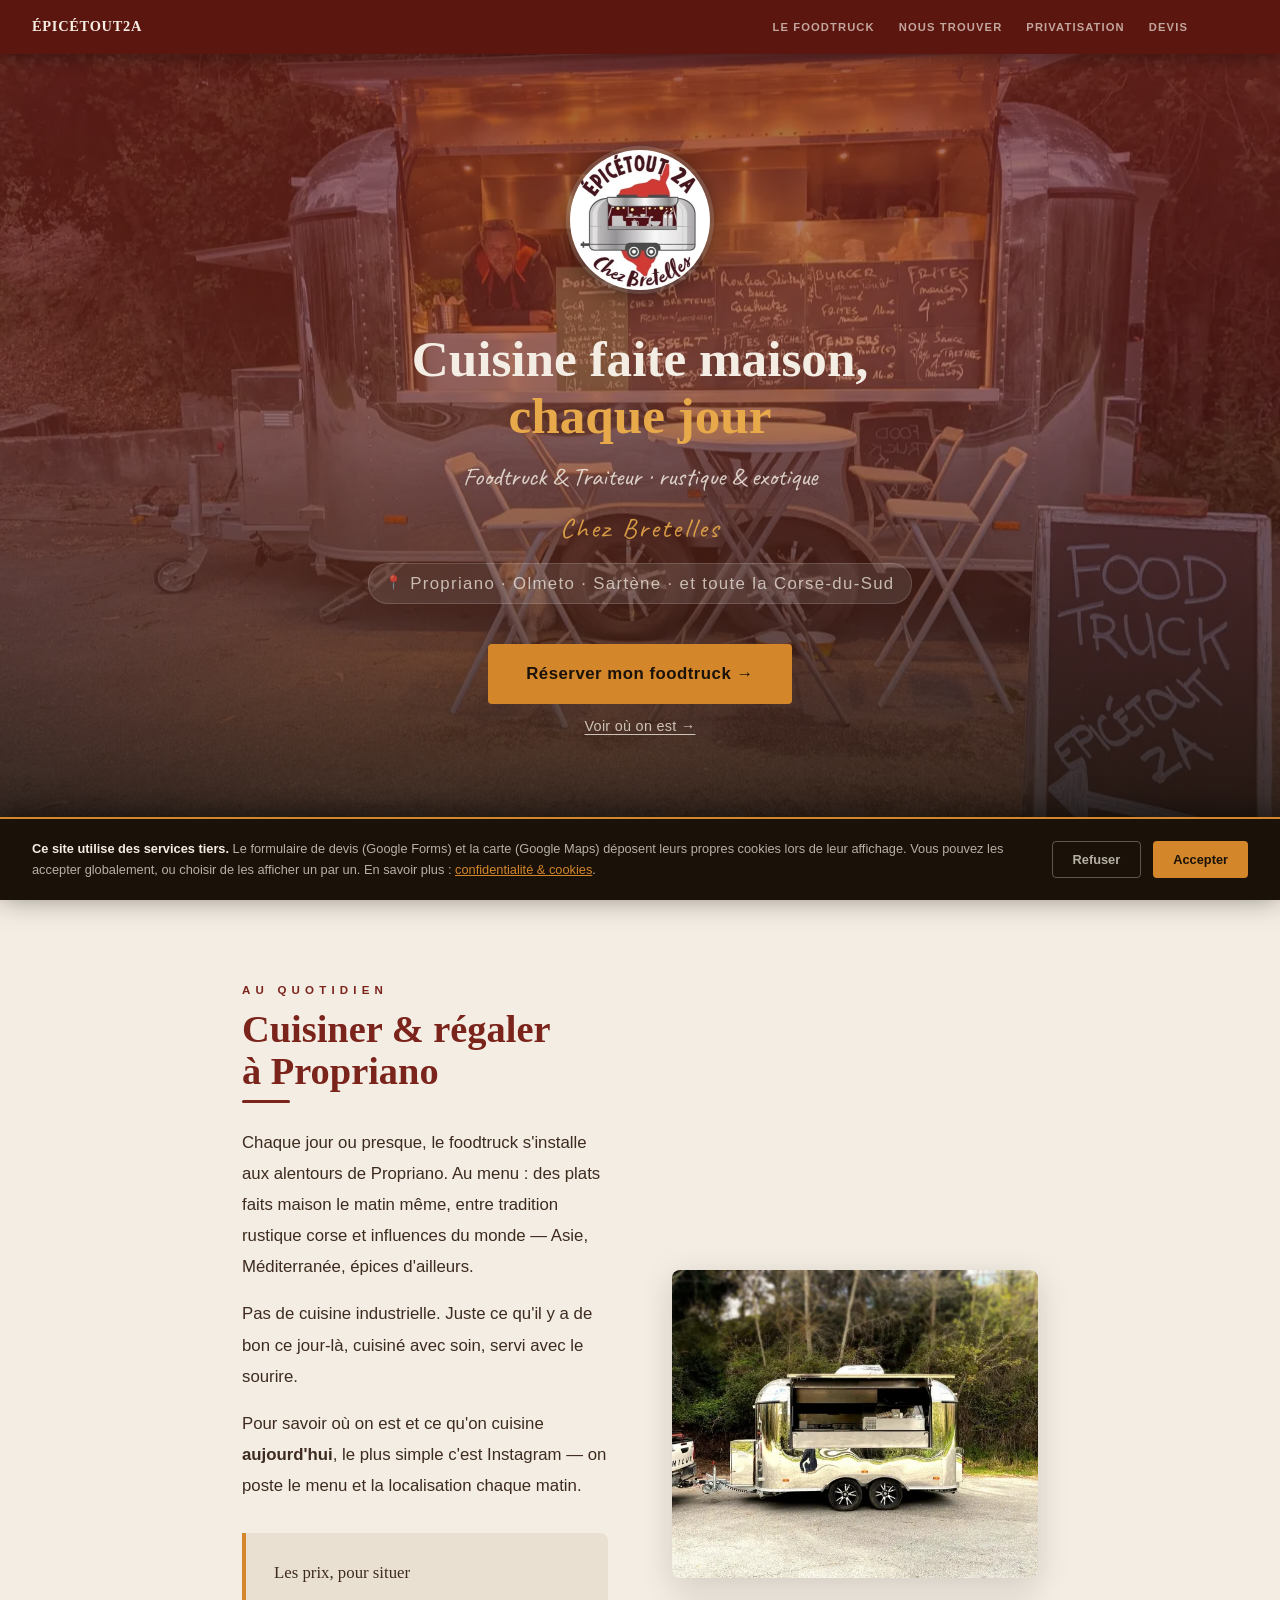
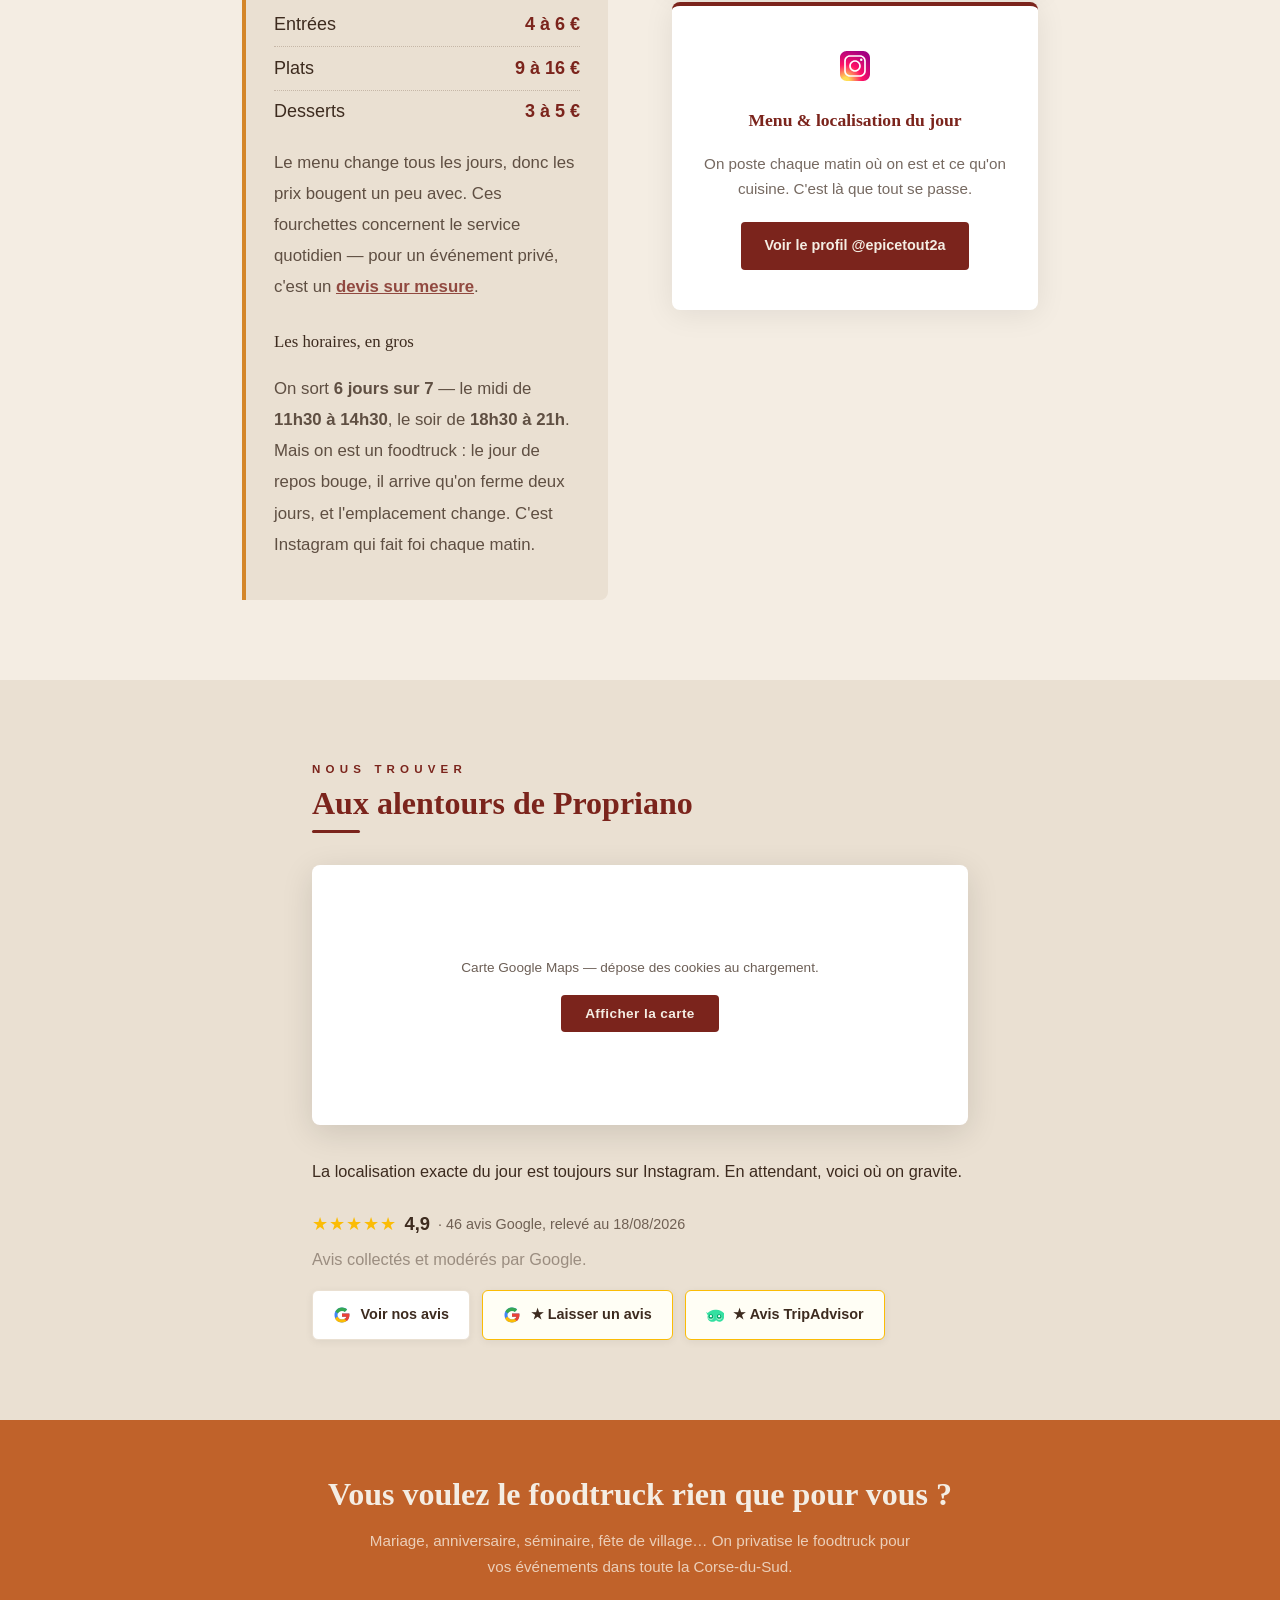
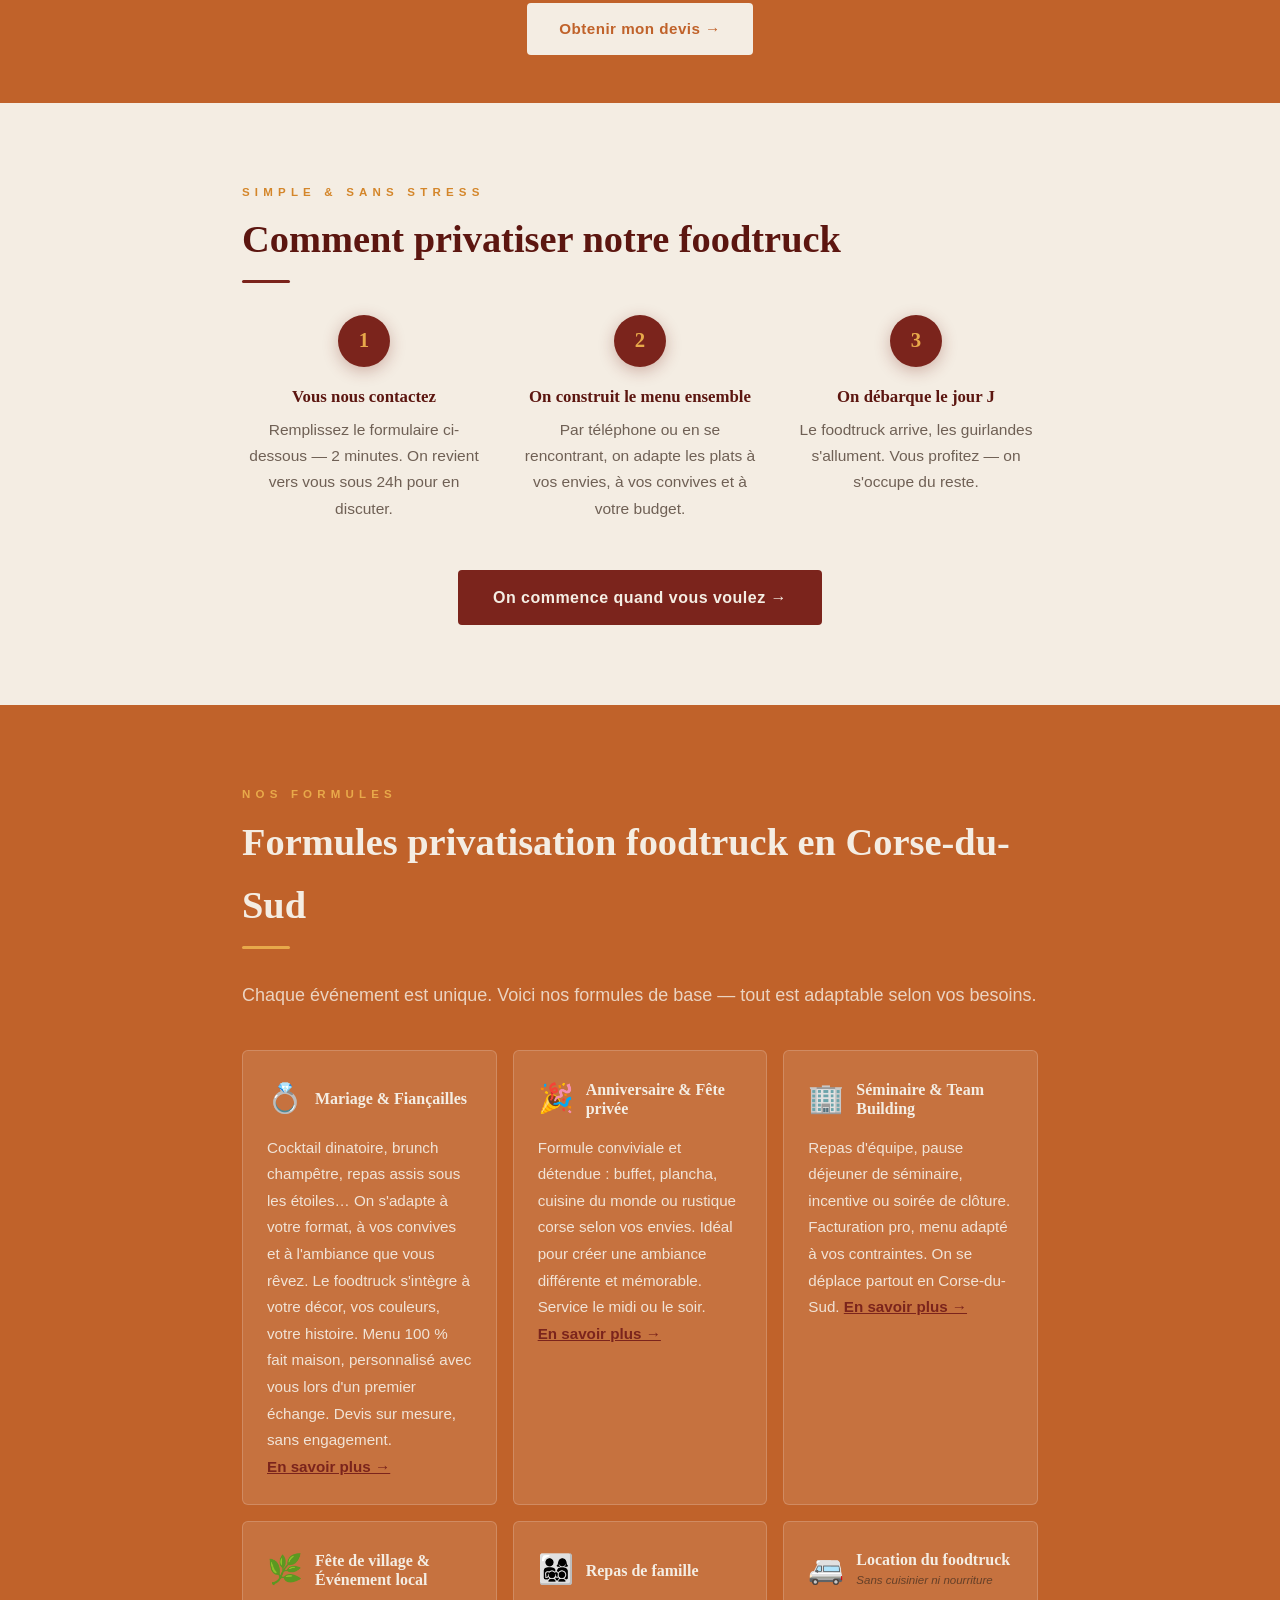
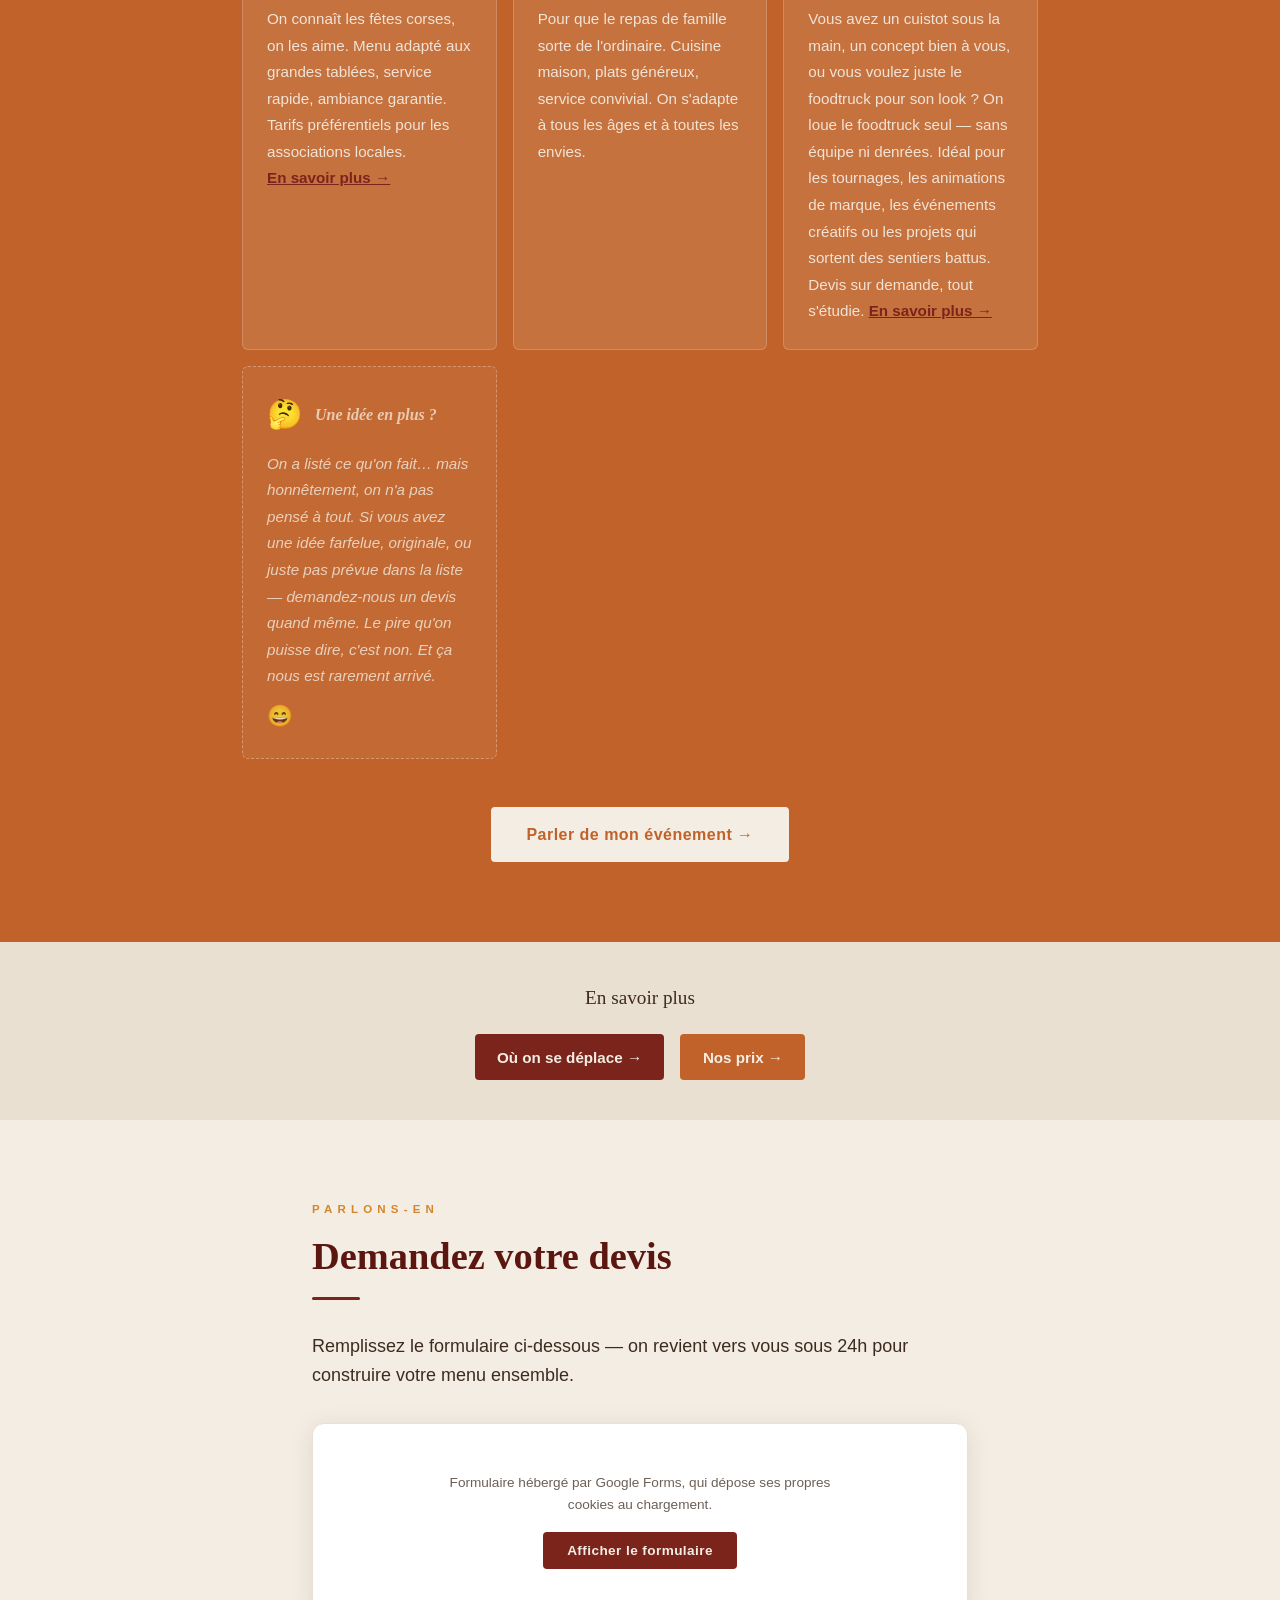
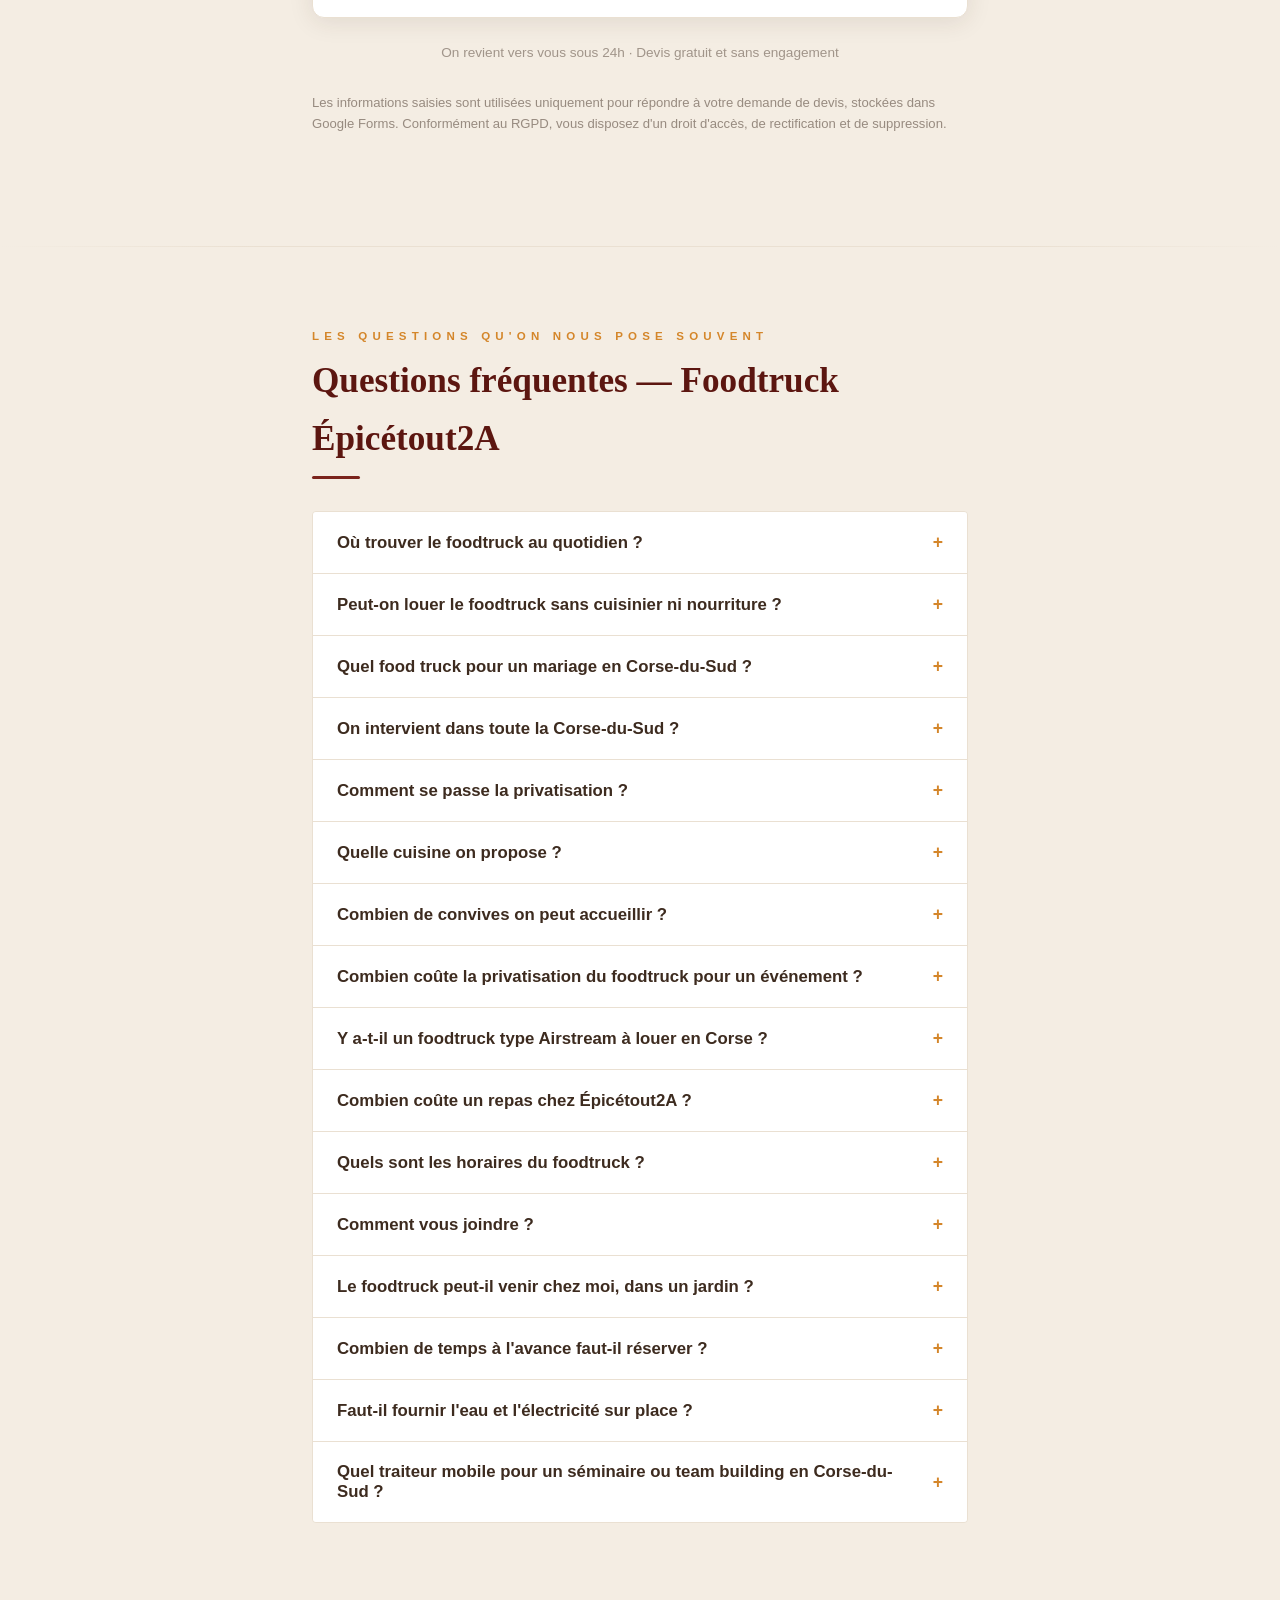
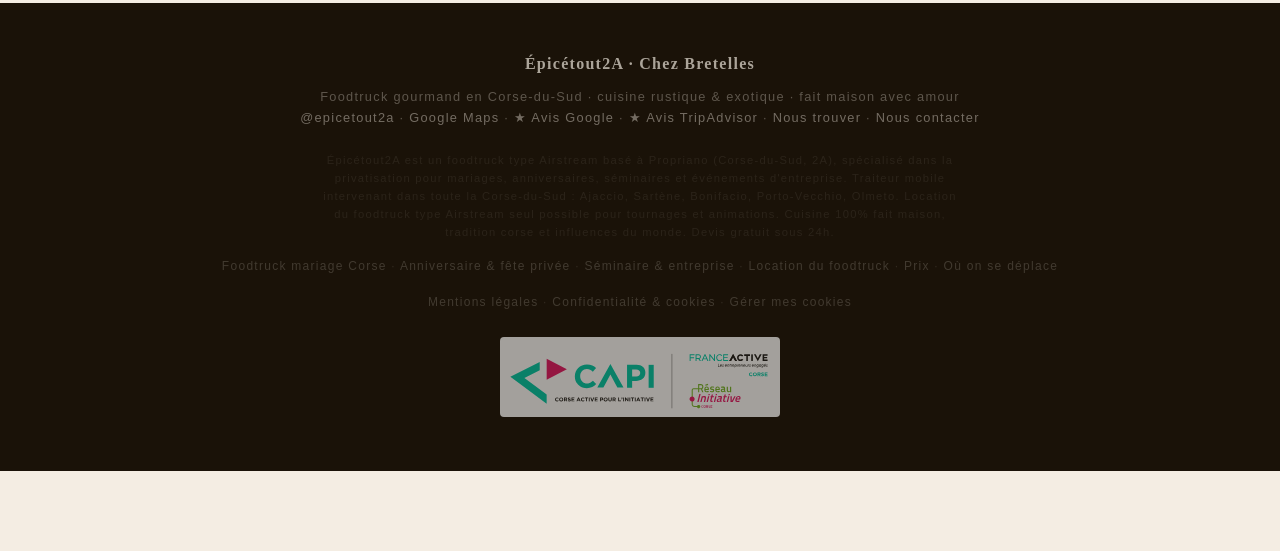
==== commit ed70b965: "feat: add CAPI financing credit in footer Épicétout2A funded via CAPI (Corse Active Pour l'Initiativ" ====
--- a/index.html
+++ b/index.html
@@ -712,6 +712,9 @@
     <a href="/confidentialite.html">Confidentialité &amp; cookies</a> ·
     <a href="#" onclick="manageCookies(this);return false;">Gérer mes cookies</a>
   </p>
+  <p class="footer-capi">
+    <a href="https://capi.corsica/" target="_blank" rel="noopener noreferrer"><img src="assets/images/capi-logo.svg" alt="CAPI — Corse Active Pour l'Initiative" height="80" loading="lazy"></a>
+  </p>
 </footer>
 
 <!-- STICKY CTA MOBILE -->
--- a/assets/css/style.css
+++ b/assets/css/style.css
@@ -340,6 +340,9 @@
 .footer-subpages { margin-top: 1rem; font-size: 0.75rem; opacity: 0.35; }
 .footer-subpages a { color: rgba(249,243,232,0.5); text-decoration: none; }
 .footer-subpages a:hover { opacity: 1; }
+.footer-capi { margin-top: 1.5rem; opacity: 0.6; }
+.footer-capi img { background: #fff; padding: 0.35rem 0.6rem; border-radius: 4px; }
+.footer-capi:hover { opacity: 1; }
 
 /* Sticky CTA mobile */
 .sticky-cta {
